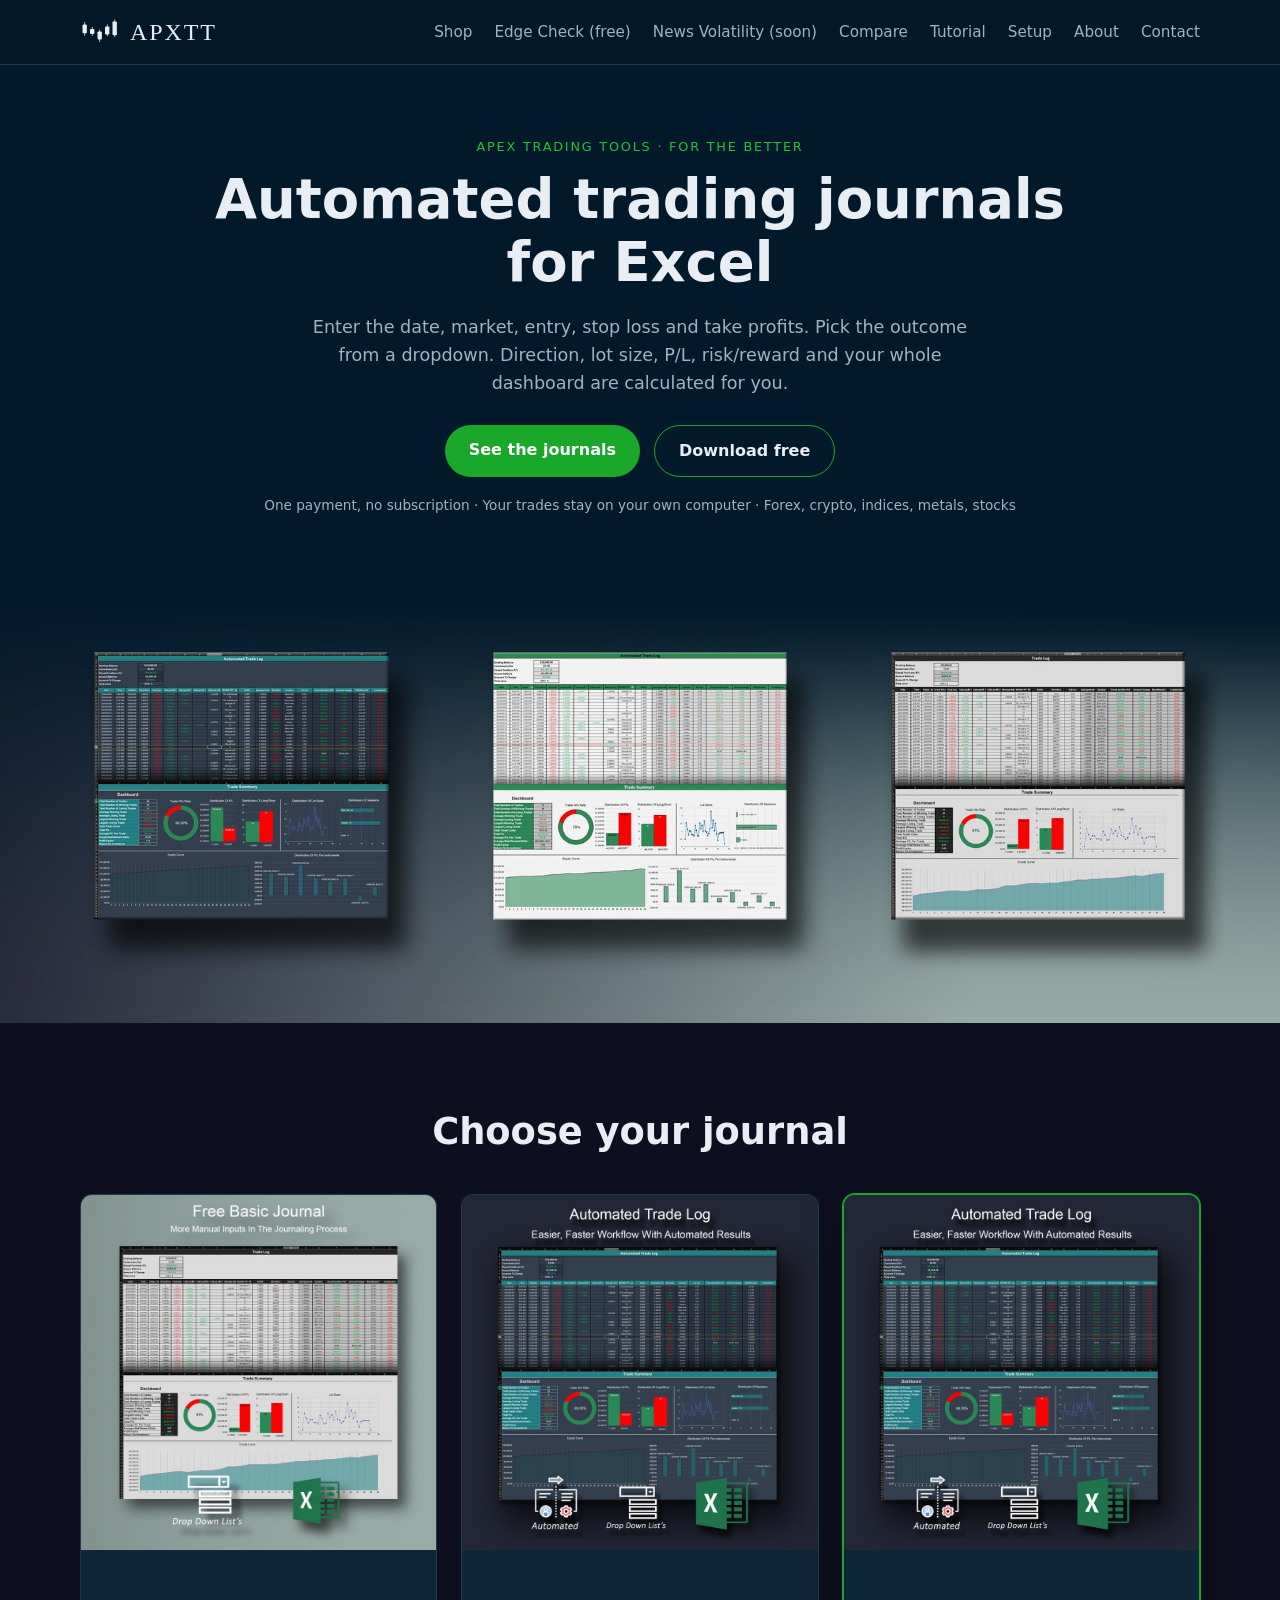
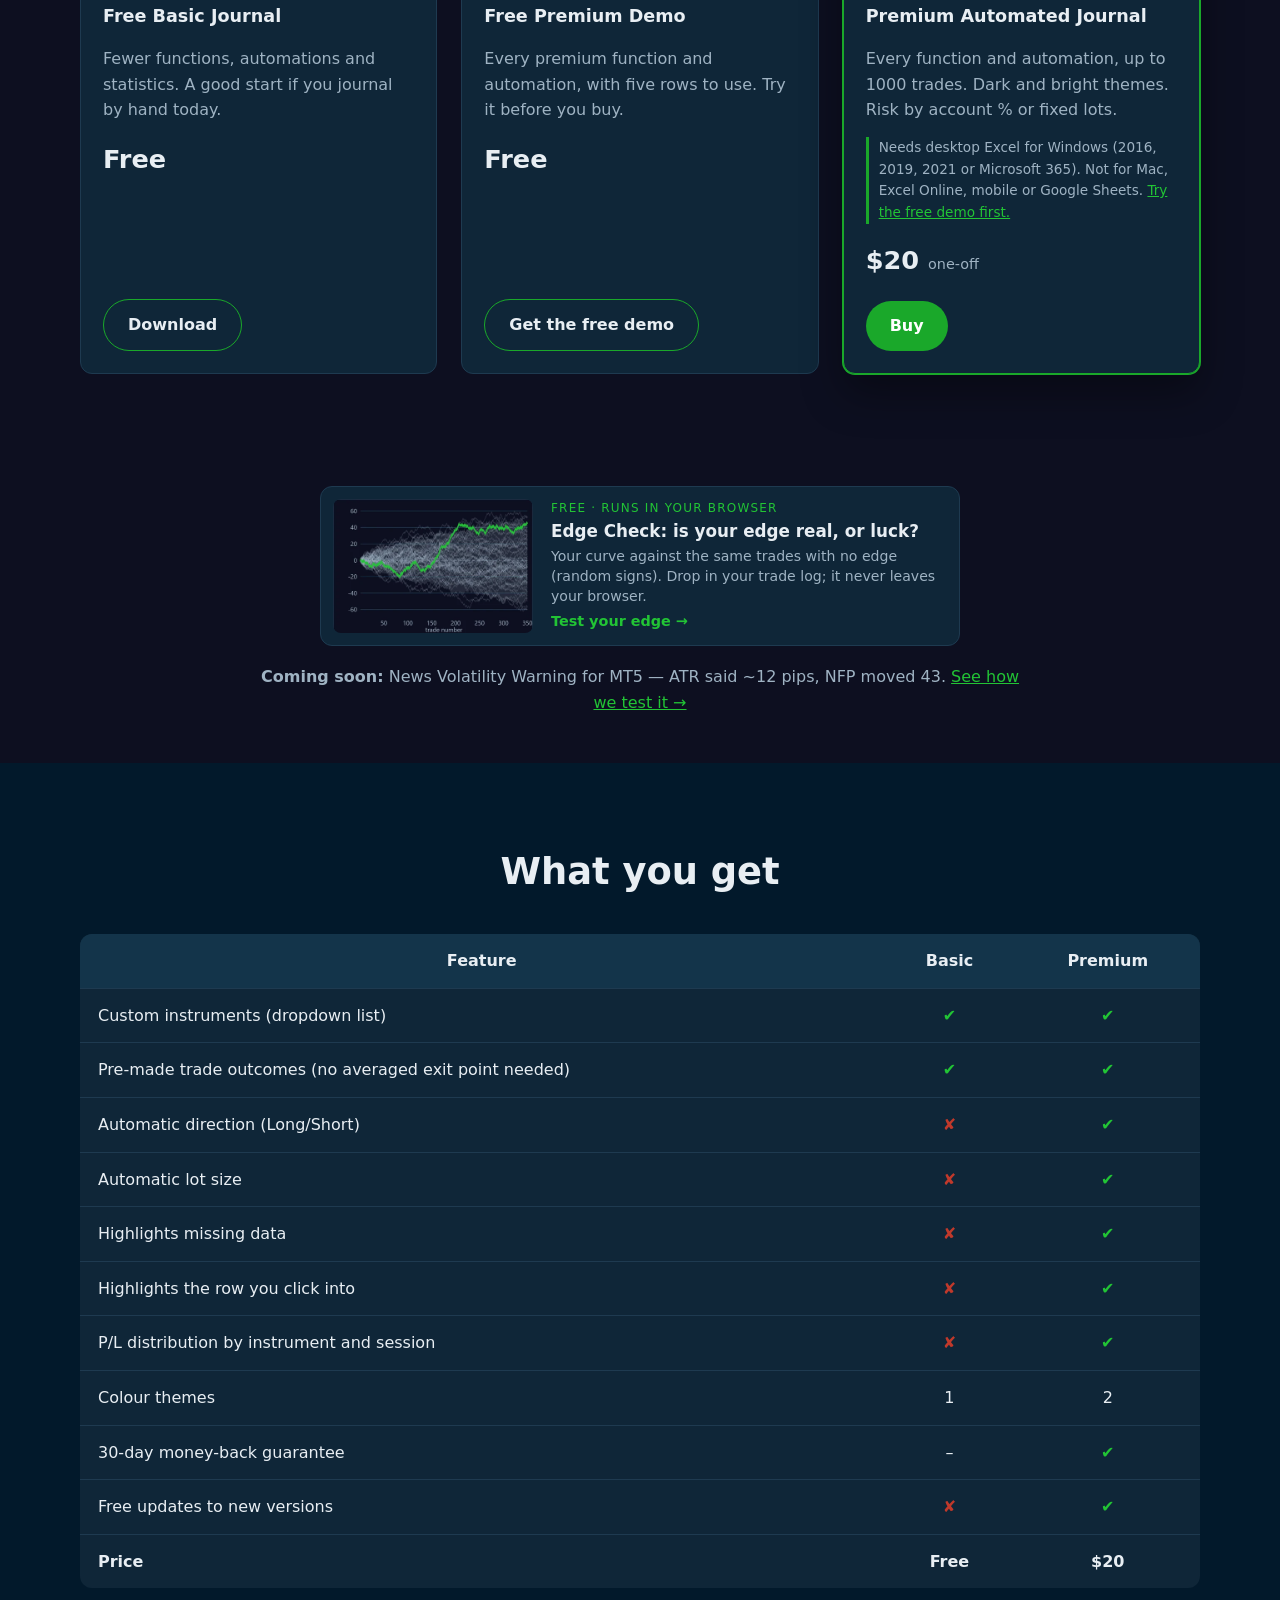
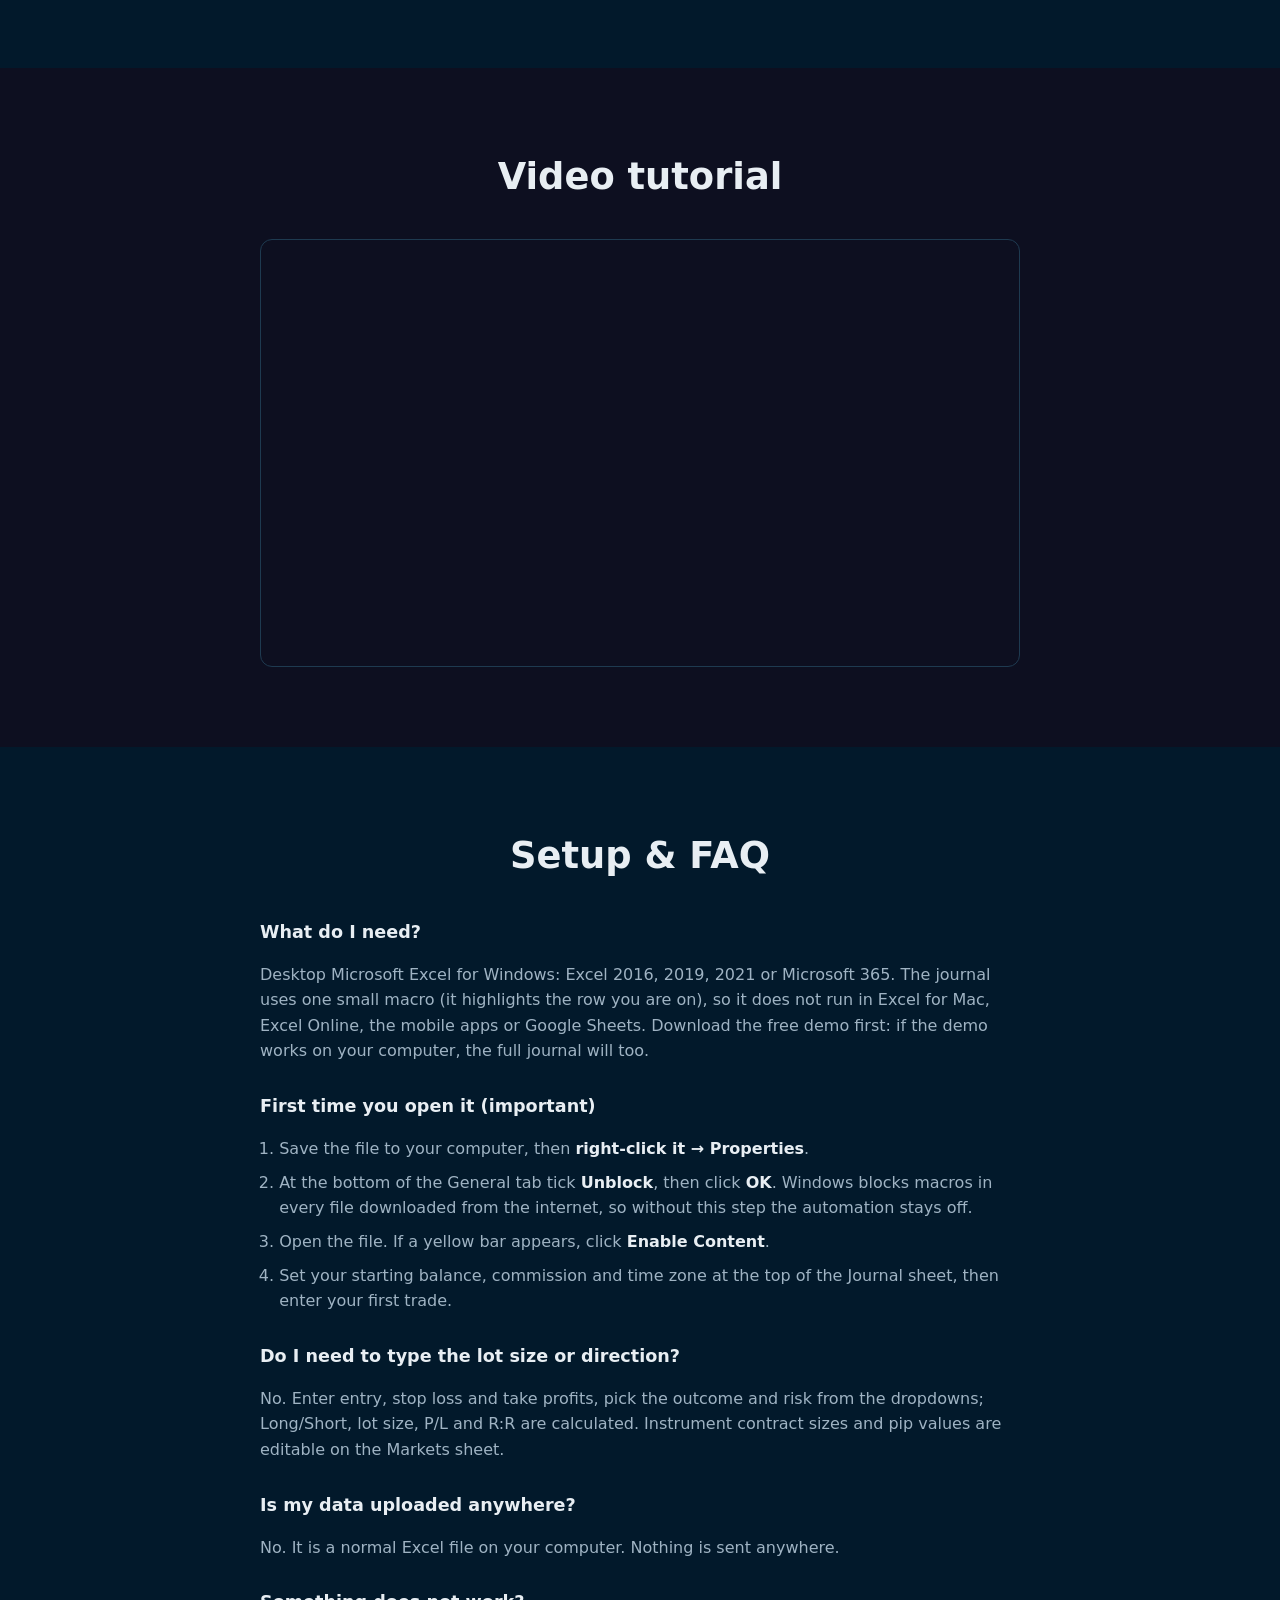
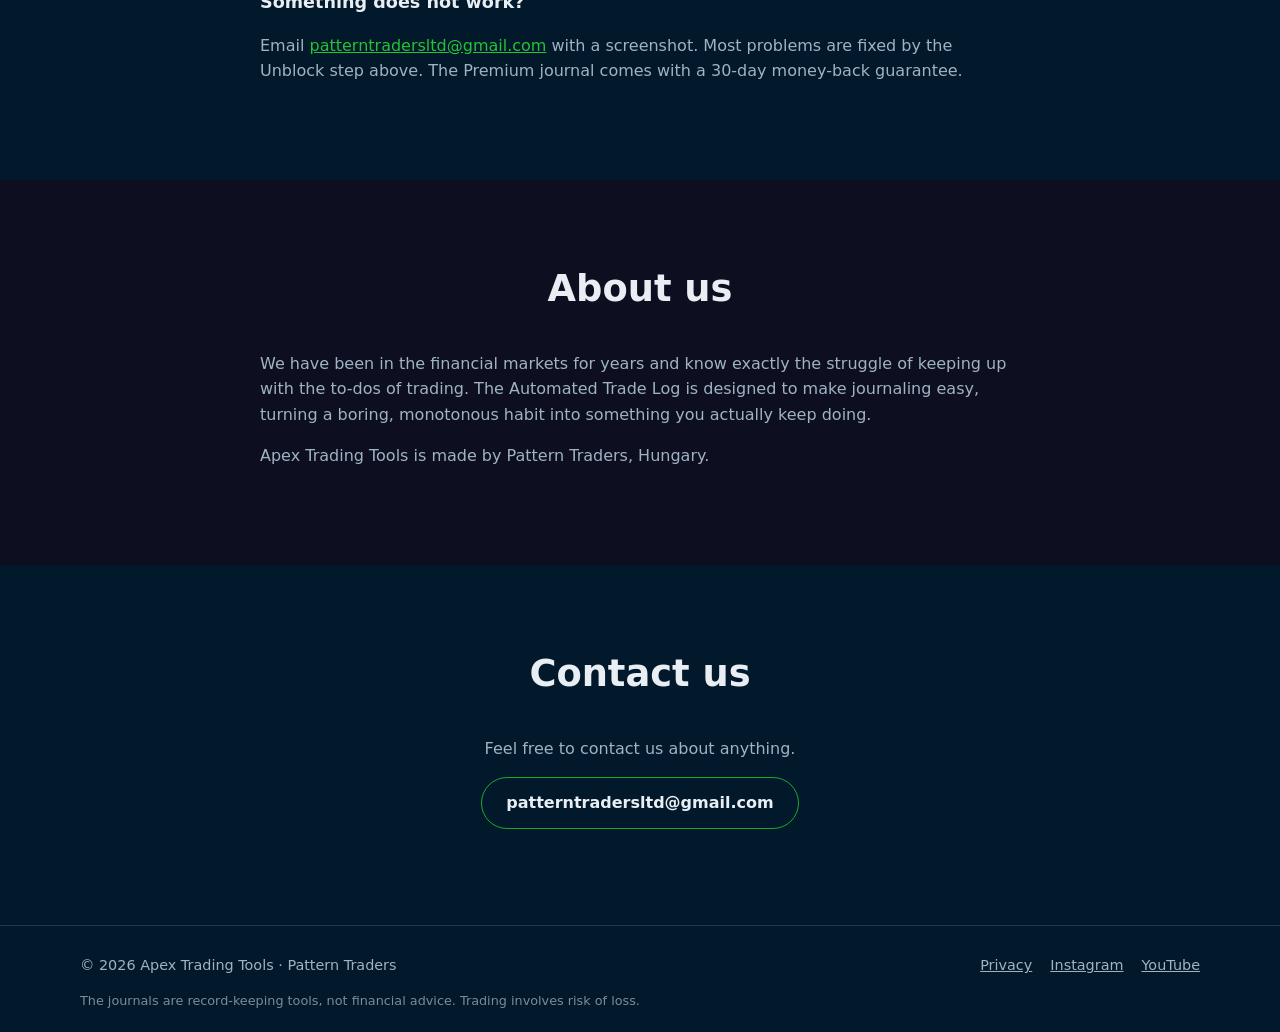
==== index.html @ a1680b72 "Site visuals (projection replay, chart screenshots, Edge Check card) + Edge Check: random direction," ====
<!doctype html>
<html lang="en">
<head>
<meta charset="utf-8">
<meta name="viewport" content="width=device-width, initial-scale=1">
<title>APXTT Trading Tools: Automated Trading Journals for Excel</title>
<meta name="description" content="Automated Excel trading journals for forex, crypto and stocks. Enter the trade, pick the outcome from a dropdown, and every statistic is calculated for you.">
<link rel="icon" href="data:image/svg+xml,%3Csvg xmlns='http://www.w3.org/2000/svg' viewBox='0 0 32 32'%3E%3Crect width='32' height='32' rx='6' fill='%2302192b'/%3E%3Cg fill='%231aa82a'%3E%3Crect x='5' y='10' width='4' height='9'/%3E%3Crect x='11' y='14' width='4' height='6'/%3E%3Crect x='17' y='9' width='4' height='9'/%3E%3Crect x='23' y='5' width='4' height='12'/%3E%3C/g%3E%3C/svg%3E">
<link rel="canonical" href="https://smatyi111.github.io/apextradingtools/">
<meta property="og:type" content="website">
<meta property="og:site_name" content="Apex Trading Tools">
<meta property="og:title" content="APXTT Automated Trading Journal for Excel">
<meta property="og:description" content="Enter the trade, pick the outcome - lot size, P/L, R:R and your dashboard are calculated for you. $20 one-off, no subscription. Free demo.">
<meta property="og:url" content="https://smatyi111.github.io/apextradingtools/">
<meta property="og:image" content="https://smatyi111.github.io/apextradingtools/assets/og-card.jpg">
<meta property="og:image:width" content="1200">
<meta property="og:image:height" content="630">
<meta name="twitter:card" content="summary_large_image">
<link rel="stylesheet" href="styles.css?v=20261018b">
</head>
<body>

<header class="nav">
  <div class="wrap nav-inner">
    <a class="brand" href="#top" aria-label="APXTT home">
      <svg class="brand-mark" viewBox="0 0 64 40" aria-hidden="true">
        <g fill="currentColor">
          <rect x="4" y="8" width="7" height="14" rx="1.5"/><rect x="7" y="4" width="1.2" height="22"/>
          <rect x="16" y="15" width="7" height="8" rx="1.5"/><rect x="19" y="12" width="1.2" height="14"/>
          <rect x="28" y="19" width="7" height="13" rx="1.5"/><rect x="31" y="16" width="1.2" height="20"/>
          <rect x="40" y="11" width="7" height="13" rx="1.5"/><rect x="43" y="8" width="1.2" height="19"/>
          <rect x="52" y="3" width="7" height="22" rx="1.5"/><rect x="55" y="0" width="1.2" height="28"/>
        </g>
      </svg>
      <span class="brand-text">APXTT</span>
    </a>
    <nav>
      <a href="#products">Shop</a>
      <a href="edge-check.html">Edge Check (free)</a>
      <a href="news-volatility.html">News Volatility (soon)</a>
      <a href="#compare">Compare</a>
      <a href="#tutorial">Tutorial</a>
      <a href="#setup">Setup</a>
      <a href="#about">About</a>
      <a href="#contact">Contact</a>
    </nav>
  </div>
</header>

<main id="top">

<section class="hero">
  <div class="wrap hero-inner">
    <p class="eyebrow">Apex Trading Tools &middot; For the better</p>
    <h1>Automated trading journals<br>for Excel</h1>
    <p class="lead">Enter the date, market, entry, stop loss and take profits. Pick the outcome from a dropdown.
      Direction, lot size, P/L, risk/reward and your whole dashboard are calculated for you.</p>
    <div class="cta-row">
      <a class="btn btn-green" href="#products">See the journals</a>
      <a class="btn btn-ghost" href="#free">Download free</a>
    </div>
    <p class="fine">One payment, no subscription &middot; Your trades stay on your own computer &middot; Forex, crypto, indices, metals, stocks</p>
  </div>
  <img class="hero-img" src="assets/hero-1800.jpg" alt="The automated trading journal in dark, bright and grey themes: trade log on top, dashboard with charts below" width="1800" height="656">
</section>

<section id="products" class="section">
  <div class="wrap">
    <h2>Choose your journal</h2>
    <div class="cards">

      <article class="card" id="free">
        <img src="assets/basic-900.jpg" alt="Free Basic Journal: trade log and summary dashboard" loading="lazy" width="900" height="819">
        <div class="card-body">
          <h3>Free Basic Journal</h3>
          <p>Fewer functions, automations and statistics. A good start if you journal by hand today.</p>
          <p class="price">Free</p>
          <a class="btn btn-ghost" href="downloads/APXTT-Basic-Journal.xlsx" download>Download</a>
        </div>
      </article>

      <article class="card">
        <img src="assets/premium-900.jpg" alt="Free premium demo: the full premium journal limited to five rows" loading="lazy" width="900" height="900">
        <div class="card-body">
          <h3>Free Premium Demo</h3>
          <p>Every premium function and automation, with five rows to use. Try it before you buy.</p>
          <p class="price">Free</p>
          <a class="btn btn-ghost" href="https://stvert.gumroad.com/l/apxtt-free-demo" rel="noopener">Get the free demo</a>
        </div>
      </article>

      <article class="card card-featured">
        <img src="assets/premium-900.jpg" alt="Premium Automated Journal with dashboard, equity curve and distribution charts" loading="lazy" width="900" height="900">
        <div class="card-body">
          <h3>Premium Automated Journal</h3>
          <p>Every function and automation, up to 1000 trades. Dark and bright themes. Risk by account % or fixed lots.</p>
          <p class="req">Needs desktop Excel for Windows (2016, 2019, 2021 or Microsoft 365). Not for Mac, Excel Online, mobile or Google Sheets. <a href="#setup">Try the free demo first.</a></p>
          <p class="price">$20 <span>one-off</span></p>
          <a class="btn btn-green" href="https://stvert.gumroad.com/l/apxtt-premium-journal" id="buy" rel="noopener">Buy</a>
        </div>
      </article>

    </div>
  </div>
</section>

<section class="section" style="padding:32px 0">
  <div class="wrap narrow" style="text-align:center">
    <a class="ec-teaser" href="edge-check.html">
      <img src="assets/edgecheck-band-480.webp" alt="Edge Check luck band (sample data): a real equity curve in green over grey curves of the same trades with random signs" loading="lazy" width="480" height="323">
      <span class="ec-teaser-body">
        <span class="ec-teaser-kicker">Free &middot; runs in your browser</span>
        <strong>Edge Check: is your edge real, or luck?</strong>
        <span class="ec-teaser-text">Your curve against the same trades with no edge (random signs). Drop in your trade log; it never leaves your browser.</span>
        <span class="ec-teaser-cta">Test your edge &rarr;</span>
      </span>
    </a>
    <p><strong>Coming soon:</strong> News Volatility Warning for MT5 &mdash; ATR said ~12 pips, NFP moved 43.
      <a href="news-volatility.html">See how we test it &rarr;</a></p>
  </div>
</section>

<section id="compare" class="section section-alt">
  <div class="wrap">
    <h2>What you get</h2>
    <div class="table-wrap">
      <table class="compare">
        <thead>
          <tr><th scope="col">Feature</th><th scope="col">Basic</th><th scope="col">Premium</th></tr>
        </thead>
        <tbody>
          <tr><th scope="row">Custom instruments (dropdown list)</th><td class="yes">✔</td><td class="yes">✔</td></tr>
          <tr><th scope="row">Pre-made trade outcomes (no averaged exit point needed)</th><td class="yes">✔</td><td class="yes">✔</td></tr>
          <tr><th scope="row">Automatic direction (Long/Short)</th><td class="no">✘</td><td class="yes">✔</td></tr>
          <tr><th scope="row">Automatic lot size</th><td class="no">✘</td><td class="yes">✔</td></tr>
          <tr><th scope="row">Highlights missing data</th><td class="no">✘</td><td class="yes">✔</td></tr>
          <tr><th scope="row">Highlights the row you click into</th><td class="no">✘</td><td class="yes">✔</td></tr>
          <tr><th scope="row">P/L distribution by instrument and session</th><td class="no">✘</td><td class="yes">✔</td></tr>
          <tr><th scope="row">Colour themes</th><td>1</td><td>2</td></tr>
          <tr><th scope="row">30-day money-back guarantee</th><td>&ndash;</td><td class="yes">✔</td></tr>
          <tr><th scope="row">Free updates to new versions</th><td class="no">✘</td><td class="yes">✔</td></tr>
          <tr class="price-row"><th scope="row">Price</th><td>Free</td><td>$20</td></tr>
        </tbody>
      </table>
    </div>
  </div>
</section>

<section id="tutorial" class="section">
  <div class="wrap narrow">
    <h2>Video tutorial</h2>
    <div class="video">
      <iframe src="https://www.youtube-nocookie.com/embed/4eOwYMfn9Sc" title="Automated trading journal - Tutorial" loading="lazy"
        allow="accelerometer; clipboard-write; encrypted-media; gyroscope; picture-in-picture" allowfullscreen></iframe>
    </div>
  </div>
</section>

<section id="setup" class="section section-alt">
  <div class="wrap narrow">
    <h2>Setup &amp; FAQ</h2>
    <h3>What do I need?</h3>
    <p>Desktop Microsoft Excel for Windows: Excel 2016, 2019, 2021 or Microsoft 365. The journal uses one small macro
      (it highlights the row you are on), so it does not run in Excel for Mac, Excel Online, the mobile apps or Google Sheets.
      Download the free demo first: if the demo works on your computer, the full journal will too.</p>
    <h3>First time you open it (important)</h3>
    <ol class="steps">
      <li>Save the file to your computer, then <strong>right-click it &rarr; Properties</strong>.</li>
      <li>At the bottom of the General tab tick <strong>Unblock</strong>, then click <strong>OK</strong>.
        Windows blocks macros in every file downloaded from the internet, so without this step the automation stays off.</li>
      <li>Open the file. If a yellow bar appears, click <strong>Enable Content</strong>.</li>
      <li>Set your starting balance, commission and time zone at the top of the Journal sheet, then enter your first trade.</li>
    </ol>
    <h3>Do I need to type the lot size or direction?</h3>
    <p>No. Enter entry, stop loss and take profits, pick the outcome and risk from the dropdowns; Long/Short, lot size, P/L and R:R are calculated.
      Instrument contract sizes and pip values are editable on the Markets sheet.</p>
    <h3>Is my data uploaded anywhere?</h3>
    <p>No. It is a normal Excel file on your computer. Nothing is sent anywhere.</p>
    <h3>Something does not work?</h3>
    <p>Email <a href="mailto:patterntradersltd@gmail.com">patterntradersltd@gmail.com</a> with a screenshot. Most problems are fixed by the Unblock step above.
      The Premium journal comes with a 30-day money-back guarantee.</p>
  </div>
</section>

<section id="about" class="section">
  <div class="wrap narrow">
    <h2>About us</h2>
    <p>We have been in the financial markets for years and know exactly the struggle of keeping up with the to-dos of trading.
      The Automated Trade Log is designed to make journaling easy, turning a boring, monotonous habit into something you actually keep doing.</p>
    <p>Apex Trading Tools is made by Pattern Traders, Hungary.</p>
  </div>
</section>

<section id="contact" class="section section-alt">
  <div class="wrap narrow">
    <h2>Contact us</h2>
    <p>Feel free to contact us about anything.</p>
    <p><a class="btn btn-ghost" href="mailto:patterntradersltd@gmail.com">patterntradersltd@gmail.com</a></p>
  </div>
</section>

</main>

<footer class="footer">
  <div class="wrap footer-inner">
    <span>&copy; <span id="year">2026</span> Apex Trading Tools &middot; Pattern Traders</span>
    <span class="social">
      <a href="privacy.html">Privacy</a>
      <a href="https://www.instagram.com/apextradingtools/" rel="noopener">Instagram</a>
      <a href="https://www.youtube.com/@apxtttools" rel="noopener">YouTube</a>
    </span>
  </div>
  <p class="wrap disclaimer">The journals are record-keeping tools, not financial advice. Trading involves risk of loss.</p>
</footer>

<script>document.getElementById('year').textContent = new Date().getFullYear();</script>
</body>
</html>
---- styles.css ----
/* Brand colours taken from the 2024 apextradingtools.com page */
:root {
  --navy: #02192b;
  --ink: #0d0f20;
  --panel: #0f2638;
  --line: #1e3a50;
  --green: #1aa82a;
  --green-hi: #22c435;
  --red: #c0392b;
  --text: #e8eef3;
  --muted: #9fb3c3;
  --radius: 12px;
}

* { box-sizing: border-box; }
html { scroll-behavior: smooth; }
body {
  margin: 0;
  font-family: "Inter", "Segoe UI", Roboto, system-ui, sans-serif;
  background: var(--ink);
  color: var(--text);
  line-height: 1.6;
}
img { max-width: 100%; height: auto; display: block; }
a { color: var(--green-hi); }

.wrap { width: min(1120px, 92vw); margin: 0 auto; }
.narrow { width: min(760px, 92vw); }

/* nav */
.nav {
  position: sticky; top: 0; z-index: 10;
  background: rgba(2, 25, 43, 0.92);
  backdrop-filter: blur(8px);
  border-bottom: 1px solid var(--line);
}
.nav-inner { display: flex; align-items: center; justify-content: space-between; height: 64px; }
.brand { display: flex; align-items: center; gap: 10px; color: var(--text); text-decoration: none; }
.brand-mark { width: 40px; height: 26px; color: var(--text); }
.brand-text { font-family: Georgia, "Times New Roman", serif; font-size: 1.5rem; letter-spacing: 0.08em; }
.nav nav { display: flex; gap: 22px; }
.nav nav a { color: var(--muted); text-decoration: none; font-size: 0.95rem; }
.nav nav a:hover { color: var(--text); }

/* hero */
.hero {
  background: var(--navy);
  padding: 72px 0 0;
  text-align: center;
  overflow: hidden;
}
.eyebrow { color: var(--green-hi); letter-spacing: 0.14em; text-transform: uppercase; font-size: 0.8rem; margin: 0 0 12px; }
h1 { font-size: clamp(2rem, 5vw, 3.4rem); line-height: 1.15; margin: 0 0 18px; }
.lead { color: var(--muted); font-size: 1.1rem; max-width: 680px; margin: 0 auto 28px; }
.cta-row { display: flex; gap: 14px; justify-content: center; flex-wrap: wrap; }
.fine { color: var(--muted); font-size: 0.85rem; margin-top: 18px; }
.hero-img { margin: 40px auto 0; width: min(1400px, 100%); }

/* buttons */
.btn {
  display: inline-block; padding: 12px 24px; border-radius: 999px;
  font-weight: 600; text-decoration: none; transition: transform .15s, background .15s;
}
.btn:hover { transform: translateY(-1px); }
.btn-green { background: var(--green); color: #fff; }
.btn-green:hover { background: var(--green-hi); }
.btn-ghost { border: 1px solid var(--green); color: var(--text); }
.btn-ghost:hover { background: rgba(26, 168, 42, 0.12); }

/* sections */
.section { padding: 80px 0; }
.section-alt { background: var(--navy); }
h2 { font-size: clamp(1.6rem, 3.5vw, 2.3rem); margin: 0 0 32px; text-align: center; }
.section p { color: var(--muted); }

/* product cards */
.cards { display: grid; grid-template-columns: repeat(auto-fit, minmax(280px, 1fr)); gap: 24px; }
.card {
  background: var(--panel); border: 1px solid var(--line); border-radius: var(--radius);
  overflow: hidden; display: flex; flex-direction: column;
}
.card img { aspect-ratio: 1 / 1; object-fit: cover; }
.card-body { padding: 22px; display: flex; flex-direction: column; gap: 6px; flex: 1; }
.card-body h3 { margin: 0; font-size: 1.25rem; }
.card-body p { margin: 0; }
.card-body .btn { margin-top: auto; align-self: flex-start; }
.price { font-size: 1.6rem; font-weight: 700; color: var(--text) !important; margin: 10px 0 14px !important; }
.price span { font-size: 0.9rem; font-weight: 400; color: var(--muted); }
.card-featured { border-color: var(--green); box-shadow: 0 0 0 1px var(--green), 0 20px 40px rgba(0, 0, 0, 0.35); }

/* comparison table */
.table-wrap { overflow-x: auto; }
.compare { width: 100%; border-collapse: collapse; background: var(--panel); border-radius: var(--radius); overflow: hidden; }
.compare th, .compare td { padding: 14px 18px; border-bottom: 1px solid var(--line); text-align: center; }
.compare th[scope="row"] { text-align: left; font-weight: 400; color: var(--text); }
.compare thead th { background: #13344a; font-size: 1rem; }
.compare .yes { color: var(--green-hi); font-weight: 700; }
.compare .no { color: var(--red); }
.compare .price-row th, .compare .price-row td { font-weight: 700; border-bottom: 0; }

/* requirements + setup */
.req { font-size: 0.85rem; border-left: 3px solid var(--green); padding-left: 10px; margin-top: 8px !important; }
.req a { color: var(--green-hi); }
#setup h3 { margin: 28px 0 8px; font-size: 1.1rem; }
.steps { color: var(--muted); padding-left: 1.2rem; }
.steps li { margin-bottom: 8px; }
.steps strong { color: var(--text); }

/* video */
.video { position: relative; aspect-ratio: 16 / 9; border-radius: var(--radius); overflow: hidden; border: 1px solid var(--line); }
.video iframe { position: absolute; inset: 0; width: 100%; height: 100%; border: 0; }

/* footer */
.footer { background: var(--navy); border-top: 1px solid var(--line); padding: 28px 0 20px; color: var(--muted); font-size: 0.9rem; }
.footer-inner { display: flex; justify-content: space-between; flex-wrap: wrap; gap: 12px; }
.social { display: flex; gap: 18px; }
.social a { color: var(--muted); }
.disclaimer { font-size: 0.8rem; opacity: 0.75; margin-top: 14px; }

/* short sections read better centred; long text stays left-aligned */
#contact .wrap { text-align: center; }

@media (max-width: 640px) {
  .footer-inner { flex-direction: column; align-items: center; text-align: center; }
  .disclaimer { text-align: center; }
  .nav-inner { flex-direction: column; height: auto; padding: 10px 0 8px; gap: 6px; }
  .nav nav { gap: 16px; flex-wrap: wrap; justify-content: center; }
  .nav nav a { white-space: nowrap; font-size: 0.9rem; }
  .nav nav a:nth-child(n+4) { display: none; }
  .section { padding: 56px 0; }
}

/* ---------------------------------------------------------------- NFP replay (news-volatility.html) */
.rp { margin: 40px auto 0; width: min(920px, 94vw); text-align: left; }
.rp-head { display: flex; justify-content: space-between; align-items: center; gap: 8px 10px; flex-wrap: wrap; margin-bottom: 8px; font-size: 0.82rem; }
.rp-tag { color: var(--text); border: 1px solid var(--line); background: var(--ink); border-radius: 999px; padding: 3px 12px; }
.rp-sym { color: var(--muted); letter-spacing: 0.06em; }
.rp-stage { position: relative; aspect-ratio: 16 / 9; background: var(--navy); border: 1px solid var(--line); border-radius: var(--radius); overflow: hidden; }
.rp-stage canvas { position: absolute; inset: 0; width: 100%; height: 100%; display: none; }
.rp-fallback { width: 100%; height: 100%; object-fit: contain; }
.rp-ready .rp-stage canvas { display: block; }
.rp-ready .rp-fallback { visibility: hidden; }
.rp-clock, .rp-badge, .rp-card { display: none; }
.rp-ready .rp-clock, .rp-ready .rp-badge, .rp-ready .rp-card { display: block; }
.rp-clock { position: absolute; top: 12px; left: 12px; font-size: 0.85rem; color: var(--muted); background: rgba(13, 15, 32, 0.8);
  border: 1px solid var(--line); border-radius: 8px; padding: 4px 10px; font-variant-numeric: tabular-nums; white-space: nowrap; }
.rp-clock b { color: var(--text); font-size: 1.15rem; margin: 0 4px; }
.rp-badge { position: absolute; top: 12px; right: 12px; font-weight: 700; font-size: 0.95rem; padding: 6px 14px; border-radius: 999px;
  border: 1.5px solid #f5a623; color: #f5a623; background: rgba(13, 15, 32, 0.85); font-variant-numeric: tabular-nums; white-space: nowrap; }
.rp-badge.now { background: #f5a623; color: var(--ink); animation: rp-pulse 0.9s ease-in-out infinite; }
.rp-badge.post { opacity: 0.85; }
@keyframes rp-pulse { 0%, 100% { box-shadow: 0 0 0 0 rgba(245, 166, 35, 0.7); transform: scale(1); }
  50% { box-shadow: 0 0 0 10px rgba(245, 166, 35, 0); transform: scale(1.06); } }
.rp-card { position: absolute; left: 50%; top: 10px; transform: translate(-50%, -10px); opacity: 0; transition: opacity .6s, transform .6s;
  background: rgba(2, 25, 43, 0.97); border: 1px solid var(--green); border-radius: 12px; padding: 10px 18px; text-align: center;
  box-shadow: 0 12px 30px rgba(0, 0, 0, 0.45); pointer-events: none; width: max-content; max-width: 92%; }
.rp-card.show { opacity: 1; transform: translate(-50%, 0); }
.rp-clock, .rp-badge { transition: opacity .4s; }
@media (max-width: 640px) { .rp-done .rp-clock, .rp-done .rp-badge { opacity: 0; } }
.rp-card strong { display: block; font-size: 1.05rem; color: var(--text); }
.rp-card span { display: block; font-size: 0.85rem; color: var(--green-hi); }
.rp-controls { display: none; align-items: center; gap: 8px; margin-top: 10px; }
.rp-ready .rp-controls { display: flex; }
.rp-controls button { font: inherit; font-size: 0.85rem; font-weight: 600; color: var(--text); background: var(--panel);
  border: 1px solid var(--line); border-radius: 999px; padding: 6px 14px; cursor: pointer; min-width: 64px; }
.rp-controls button:hover { border-color: var(--green); }
.rp-controls button:focus-visible { outline: 2px solid var(--green-hi); outline-offset: 2px; }
.rp-progress { flex: 1; height: 3px; background: var(--line); border-radius: 2px; overflow: hidden; }
.rp-progress i { display: block; height: 100%; background: var(--green); transform-origin: left; transform: scaleX(0); }
.rp-panel { display: none; margin-top: 10px; background: var(--navy); border: 1px solid var(--green); padding: 10px 12px 8px;
  font-family: "Segoe UI", system-ui, sans-serif; font-size: 0.8rem; line-height: 1.35; }
.rp-ready .rp-panel { display: block; }
.rp-panel p { margin: 0; white-space: pre-wrap; color: var(--text); }
.rp-panel .pl-1 { color: var(--green-hi); font-weight: 600; }
.rp-panel .pl-3, .rp-panel .pl-5, .rp-panel .pl-s { color: var(--muted); }
.rp-panel .pl-s { font-size: 0.72rem; }
.rp-panel .pl-4 { font-weight: 600; margin: 2px 0; }
.rp-panel .pl-4.red { color: #ff5a4f; }
.rp-panel .pl-4.amber { color: #f5a623; }
.rp-panel .pl-5 { margin-bottom: 6px; }
.pl-hist { display: flex; align-items: flex-end; gap: 2px; height: 40px; margin-top: 8px; }
.pl-hist i { flex: 1; background: var(--green); height: 10%; transition: height .4s; }
.pl-hist i.ev { background: #f5a623; }
.rp figcaption { color: var(--muted); font-size: 0.8rem; margin-top: 10px; }
.reel { display: flex; flex-direction: column; align-items: center; padding: 36px 0 48px; }
.reel-video { width: min(300px, 70vw); height: auto; aspect-ratio: 9 / 16; border-radius: var(--radius); border: 1px solid var(--line); background: var(--ink); }
.reel .fine { max-width: 420px; }
@media (max-width: 640px) {
  .rp-stage { aspect-ratio: 1 / 1; }
  .rp-clock { top: 8px; left: 8px; font-size: 0.72rem; padding: 3px 7px; }
  .rp-clock b { font-size: 0.98rem; margin: 0 2px; }
  .rp-clock-day { display: none; }
  .rp-badge { top: 8px; right: 8px; font-size: 0.8rem; padding: 4px 10px; }
  .rp-card { top: 6px; left: 6px; right: 6px; width: auto; max-width: none; transform: translateY(-10px); padding: 8px 10px; }
  .rp-card.show { transform: none; }
  .rp-card strong { font-size: 0.9rem; }
  .rp-panel { font-size: 0.7rem; padding: 8px 9px 6px; }
  .rp-panel .pl-s { font-size: 0.64rem; }
}
@media (prefers-reduced-motion: reduce) {
  .rp-badge.now { animation: none; }
  .rp-card, .pl-hist i { transition: none; }
}

/* technical details (news-volatility.html) */
.tech { margin: 18px 0 8px; border: 1px solid var(--line); border-radius: var(--radius); padding: 10px 16px; background: var(--panel); }
.tech summary { cursor: pointer; font-weight: 600; color: var(--green-hi); }
.tech[open] summary { margin-bottom: 8px; }
.tech li { font-size: 0.92rem; }

/* ---------------------------------------------------------------- live scoreboard (news-volatility.html) */
.live-status { color: var(--text) !important; background: var(--panel); border: 1px solid var(--line); border-left: 3px solid var(--green);
  border-radius: 8px; padding: 12px 16px; }
.live-table th, .live-table td { padding: 10px 12px; font-variant-numeric: tabular-nums; }
.live-sub { color: var(--muted); font-size: 0.8rem; font-weight: 400; }
.live-ev { color: #f5a623; font-size: 0.75rem; text-transform: uppercase; letter-spacing: 0.04em; }
.live-select { font: inherit; color: var(--text); background: var(--panel); border: 1px solid var(--line); border-radius: 8px; padding: 6px 10px; margin-left: 8px; }
@media (max-width: 560px) { .live-table th, .live-table td { padding: 8px 6px; font-size: 0.85rem; } }

/* ---------------------------------------------------------------- Edge Check (edge-check.html) */
.ec-hero { padding-bottom: 56px; }
.ec-privacy { max-width: 680px; margin: 0 auto; text-align: left; background: var(--panel); border: 1px solid var(--green);
  border-left: 4px solid var(--green); border-radius: 10px; padding: 14px 18px; color: var(--muted); }
.ec-privacy strong { color: var(--text); }
.ec-drop { display: flex; flex-direction: column; align-items: center; gap: 6px; text-align: center; cursor: pointer;
  border: 2px dashed var(--line); border-radius: var(--radius); background: var(--panel); padding: 34px 16px; transition: border-color .15s, background .15s; }
.ec-drop:hover, .ec-drop.ec-over { border-color: var(--green); background: #12304a; }
.ec-drop input { position: absolute; width: 1px; height: 1px; opacity: 0; }
.ec-drop:focus-within { outline: 2px solid var(--green-hi); outline-offset: 2px; }
.ec-drop-main { font-weight: 600; color: var(--text); }
.ec-drop-sub { font-size: 0.82rem; color: var(--muted); }
.ec-paste-box textarea { width: 100%; font: 0.85rem/1.4 Consolas, "Courier New", monospace; color: var(--text); background: var(--ink);
  border: 1px solid var(--line); border-radius: 8px; padding: 10px; }
.ec-or { margin: 22px 0 8px; }
.ec-examples { display: flex; flex-wrap: wrap; gap: 8px; }
.ec-ex { font: inherit; font-size: 0.88rem; font-weight: 600; color: var(--text); background: var(--panel); border: 1px solid var(--line);
  border-radius: 999px; padding: 7px 14px; cursor: pointer; }
.ec-ex:hover { border-color: var(--green); }
.ec-ex[aria-pressed="true"] { background: var(--green); border-color: var(--green); color: #fff; }
.ec-ex:focus-visible, .ec-inline button:focus-visible { outline: 2px solid var(--green-hi); outline-offset: 2px; }
.ec-load-msg { color: var(--text) !important; overflow-wrap: anywhere; }
.ec-warn { color: #f5a623; font-size: 0.85rem; }
.ec-bad { color: #ff5a4f; }
.ec-settings { margin-top: 22px; }
.ec-grid { display: grid; grid-template-columns: repeat(auto-fit, minmax(220px, 1fr)); gap: 12px 18px; margin: 6px 0 4px; }
.ec-grid label { display: flex; flex-direction: column; gap: 4px; font-size: 0.86rem; color: var(--muted); }
.ec-grid input, .ec-grid select, .ec-inline input { font: inherit; font-size: 0.92rem; color: var(--text); background: var(--ink);
  border: 1px solid var(--line); border-radius: 8px; padding: 7px 9px; min-width: 0; }
.ec-grid label.ec-check { flex-direction: row; align-items: flex-start; gap: 8px; color: var(--text); }
.ec-grid label.ec-check input { margin-top: 4px; }
.ec-verdict { background: var(--panel); border: 1px solid var(--line); border-left: 6px solid var(--muted); border-radius: var(--radius); padding: 18px 20px; margin-bottom: 22px; }
.ec-verdict p { margin: 0 0 8px; color: var(--muted); }
.ec-verdict .ec-v-label { text-transform: uppercase; letter-spacing: 0.14em; font-size: 0.75rem; margin: 0; }
.ec-verdict .ec-v-word { font-size: clamp(1.35rem, 4.5vw, 2rem); font-weight: 800; line-height: 1.2; color: var(--text); margin: 4px 0 10px; overflow-wrap: anywhere; }
.ec-verdict .ec-v-reason { font-size: 0.88rem; margin: 0; }
.ec-v-no { border-left-color: #ff5a4f; } .ec-v-no .ec-v-word { color: #ff7b72; }
.ec-v-weak { border-left-color: #f5a623; } .ec-v-weak .ec-v-word { color: #f5a623; }
.ec-v-check { border-left-color: #f5d123; } .ec-v-check .ec-v-word { color: #f5d123; }
.ec-v-ok { border-left-color: var(--green-hi); } .ec-v-ok .ec-v-word { color: var(--green-hi); }
.ec-stats th[scope="row"] { font-size: 0.9rem; }
.ec-stats td { text-align: right; font-variant-numeric: tabular-nums; }
.ec-stats th, .ec-stats td { padding: 9px 14px; }
.ec-checks { list-style: none; padding: 0; margin: 0; display: grid; gap: 8px; }
.ec-checks li { display: flex; gap: 12px; align-items: flex-start; background: var(--panel); border: 1px solid var(--line); border-radius: 10px; padding: 10px 14px; overflow-wrap: anywhere; }
.ec-tag { flex: 0 0 auto; min-width: 46px; text-align: center; font-size: 0.72rem; font-weight: 800; letter-spacing: 0.06em; border-radius: 6px; padding: 3px 6px; margin-top: 2px; }
.ec-pass .ec-tag { background: rgba(34, 196, 53, 0.16); color: var(--green-hi); }
.ec-fail .ec-tag { background: rgba(255, 90, 79, 0.16); color: #ff7b72; }
.ec-na .ec-tag { background: rgba(159, 179, 195, 0.14); color: var(--muted); }
.ec-canvas { width: 100%; background: var(--ink); border: 1px solid var(--line); border-radius: 10px; overflow: hidden; }
.ec-canvas canvas { display: block; }
.section h3 { margin: 30px 0 10px; font-size: 1.1rem; }
.ec-h2-sub { margin-top: 56px; }
.ec-big { font-size: clamp(1.4rem, 4.5vw, 1.9rem); font-weight: 800; color: var(--text) !important; margin: 4px 0 8px; line-height: 1.25; }
.ec-big-sub { font-size: 0.9rem; font-weight: 400; color: var(--muted); }
.ec-lock { background: var(--panel); border: 1px solid var(--green); border-radius: var(--radius); padding: 20px; }
.ec-lock-value { color: var(--text) !important; font-size: 1.1rem; font-weight: 700; margin-top: 0; }
.ec-inline { display: flex; flex-wrap: wrap; gap: 8px; align-items: center; }
.ec-inline label { color: var(--muted); font-size: 0.9rem; }
.ec-inline input { flex: 1 1 200px; font-family: Consolas, "Courier New", monospace; }
.ec-inline .btn { padding: 8px 18px; font: inherit; font-weight: 600; cursor: pointer; background: transparent; }
code { font-family: Consolas, "Courier New", monospace; font-size: 0.88em; color: var(--text); }
@media (max-width: 560px) {
  .ec-stats th, .ec-stats td { padding: 8px 8px; font-size: 0.85rem; }
  .ec-verdict { padding: 14px 14px; }
  .ec-lock { padding: 14px; }
}
.ec-privacy-small { display: block; margin-top: 8px; font-size: 0.82rem; }

/* ---------------------------------------------------------------- chart screenshots (news-volatility.html) */
.shots-intro { max-width: 760px; margin: -12px auto 28px; text-align: center; }
.shots { display: grid; grid-template-columns: repeat(auto-fit, minmax(300px, 1fr)); gap: 22px; }
.shot { margin: 0; background: var(--panel); border: 1px solid var(--line); border-radius: var(--radius); overflow: hidden;
  display: flex; flex-direction: column; }
.shot a { display: block; background: var(--navy); }
.shot img { width: 100%; aspect-ratio: 1113 / 916; object-fit: cover; }
.shot figcaption { padding: 14px 16px 16px; font-size: 0.88rem; color: var(--muted); line-height: 1.5; }
.shot figcaption strong { color: var(--text); }
.shots-note { text-align: center; }
.rp-panel .pl-u { color: var(--text); font-size: 0.74rem; }

/* ---------------------------------------------------------------- Edge Check teaser card (index.html) */
.ec-teaser { display: flex; align-items: center; gap: 18px; text-align: left; text-decoration: none; color: var(--text);
  background: var(--panel); border: 1px solid var(--line); border-radius: var(--radius); padding: 12px; margin: 0 auto 18px;
  max-width: 640px; transition: border-color .15s, transform .15s; }
.ec-teaser:hover { border-color: var(--green); transform: translateY(-1px); }
.ec-teaser:focus-visible { outline: 2px solid var(--green-hi); outline-offset: 2px; }
.ec-teaser img { width: 200px; flex: 0 0 200px; border-radius: 8px; aspect-ratio: 480 / 323; }
.ec-teaser-body { display: flex; flex-direction: column; gap: 3px; min-width: 0; }
.ec-teaser-kicker { color: var(--green-hi); font-size: 0.75rem; letter-spacing: 0.1em; text-transform: uppercase; }
.ec-teaser strong { font-size: 1.05rem; line-height: 1.3; }
.ec-teaser-text { color: var(--muted); font-size: 0.88rem; line-height: 1.45; }
.ec-teaser-cta { color: var(--green-hi); font-weight: 600; font-size: 0.9rem; }
@media (max-width: 520px) {
  .ec-teaser { gap: 12px; padding: 10px; align-items: flex-start; }
  .ec-teaser img { width: 108px; flex-basis: 108px; }
  .ec-teaser-text { display: none; }
  .ec-teaser strong { font-size: 0.95rem; }
}
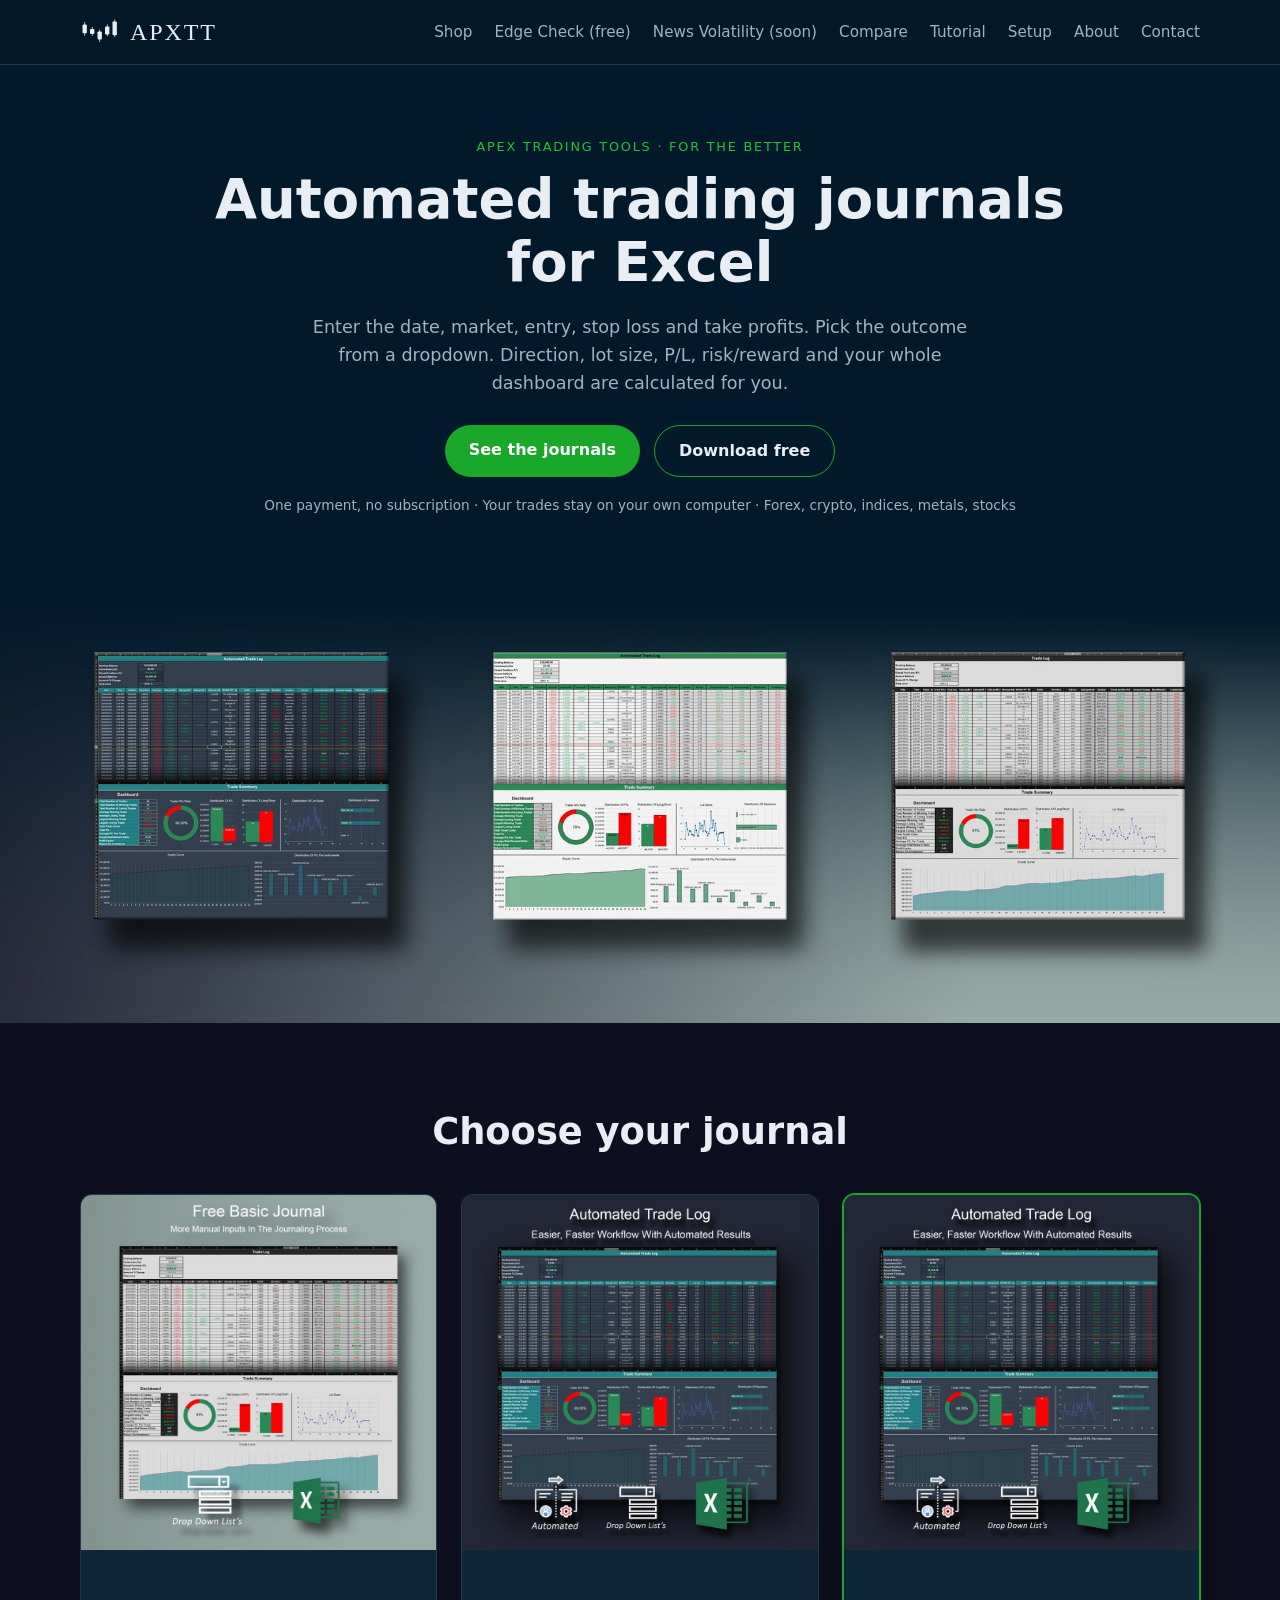
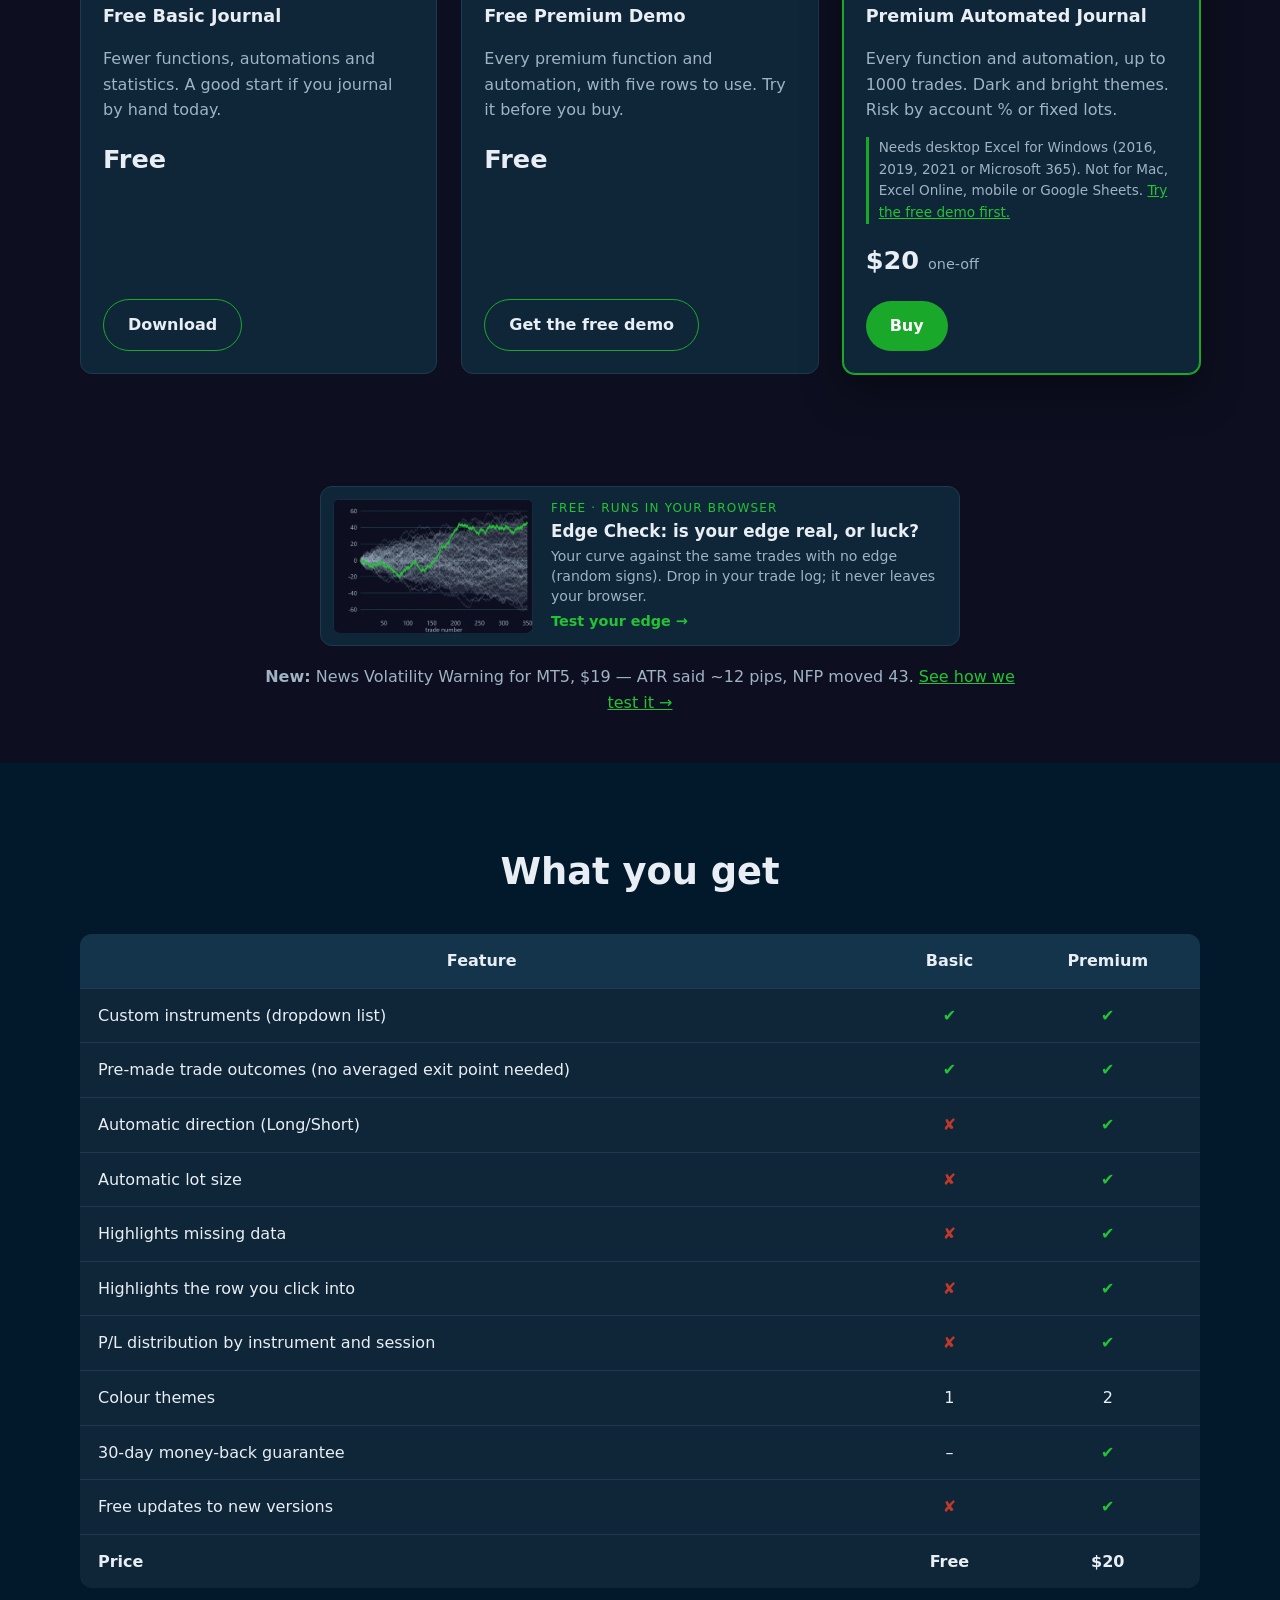
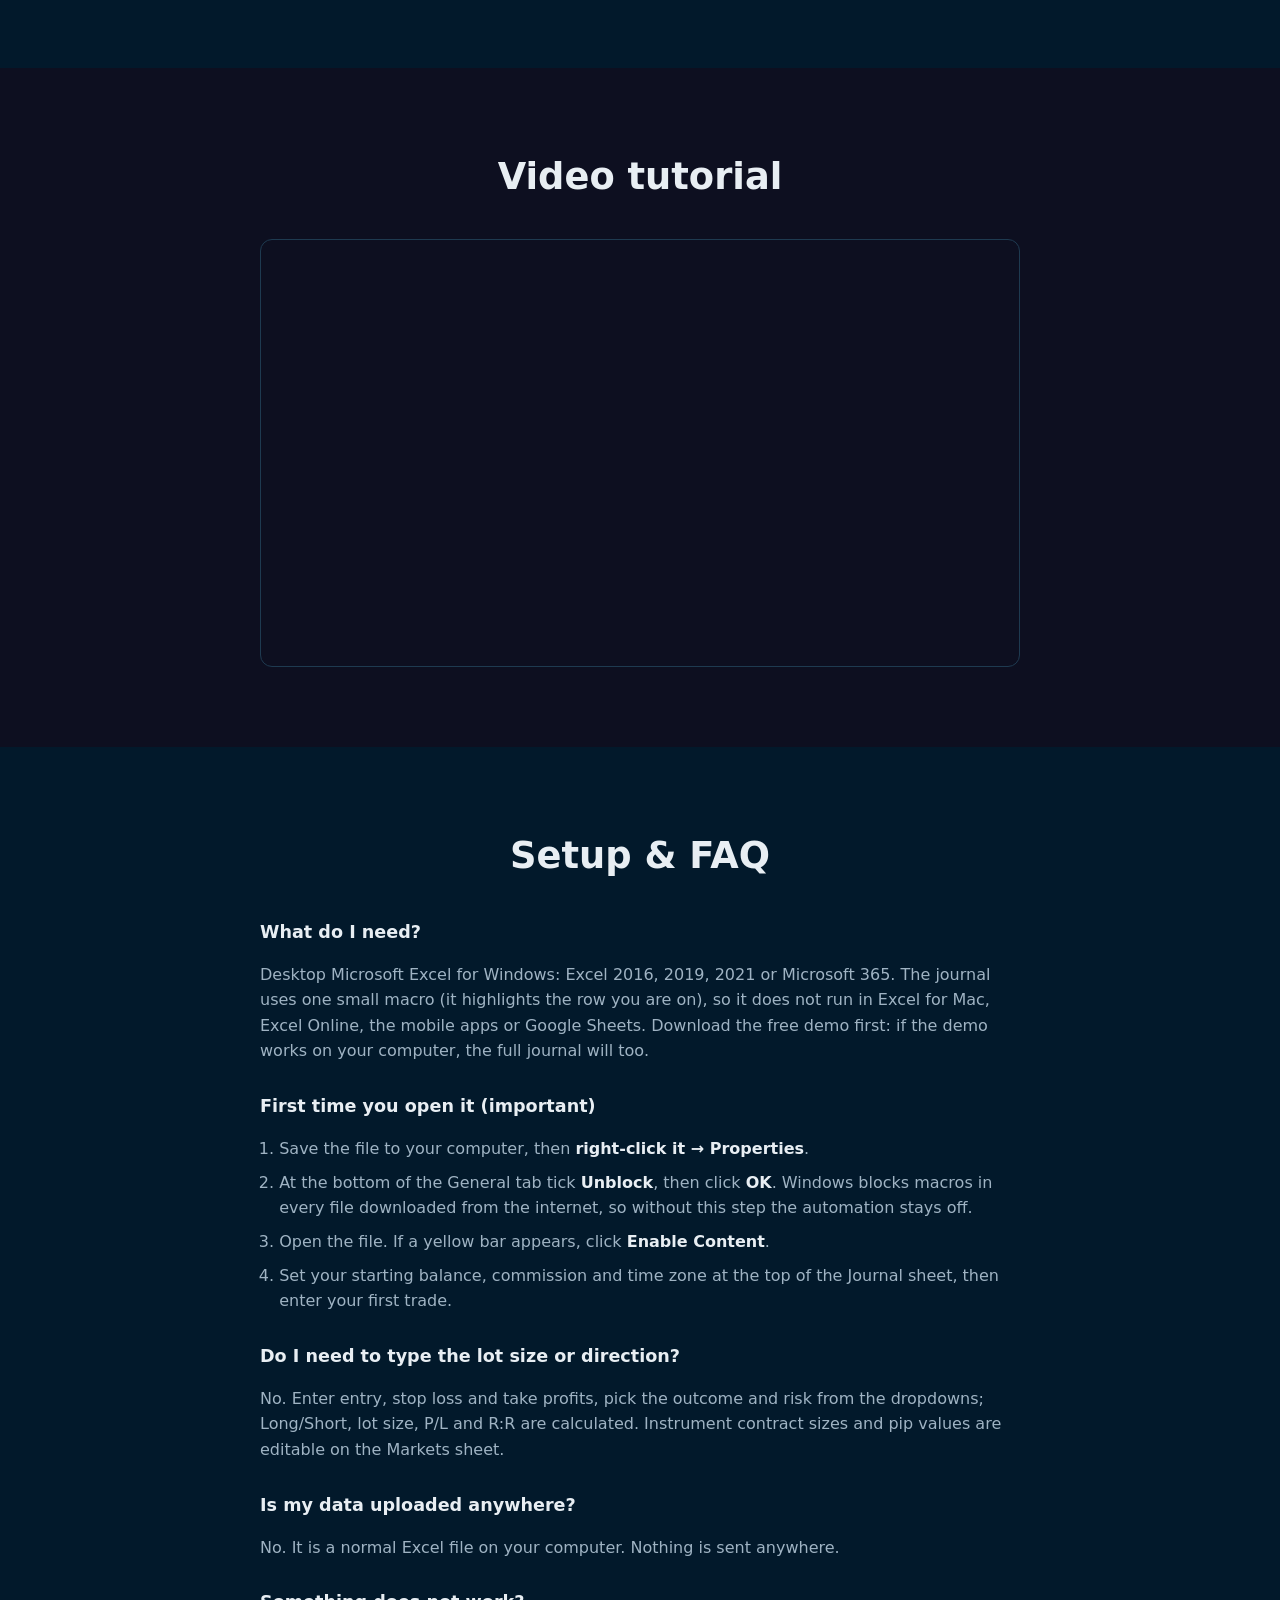
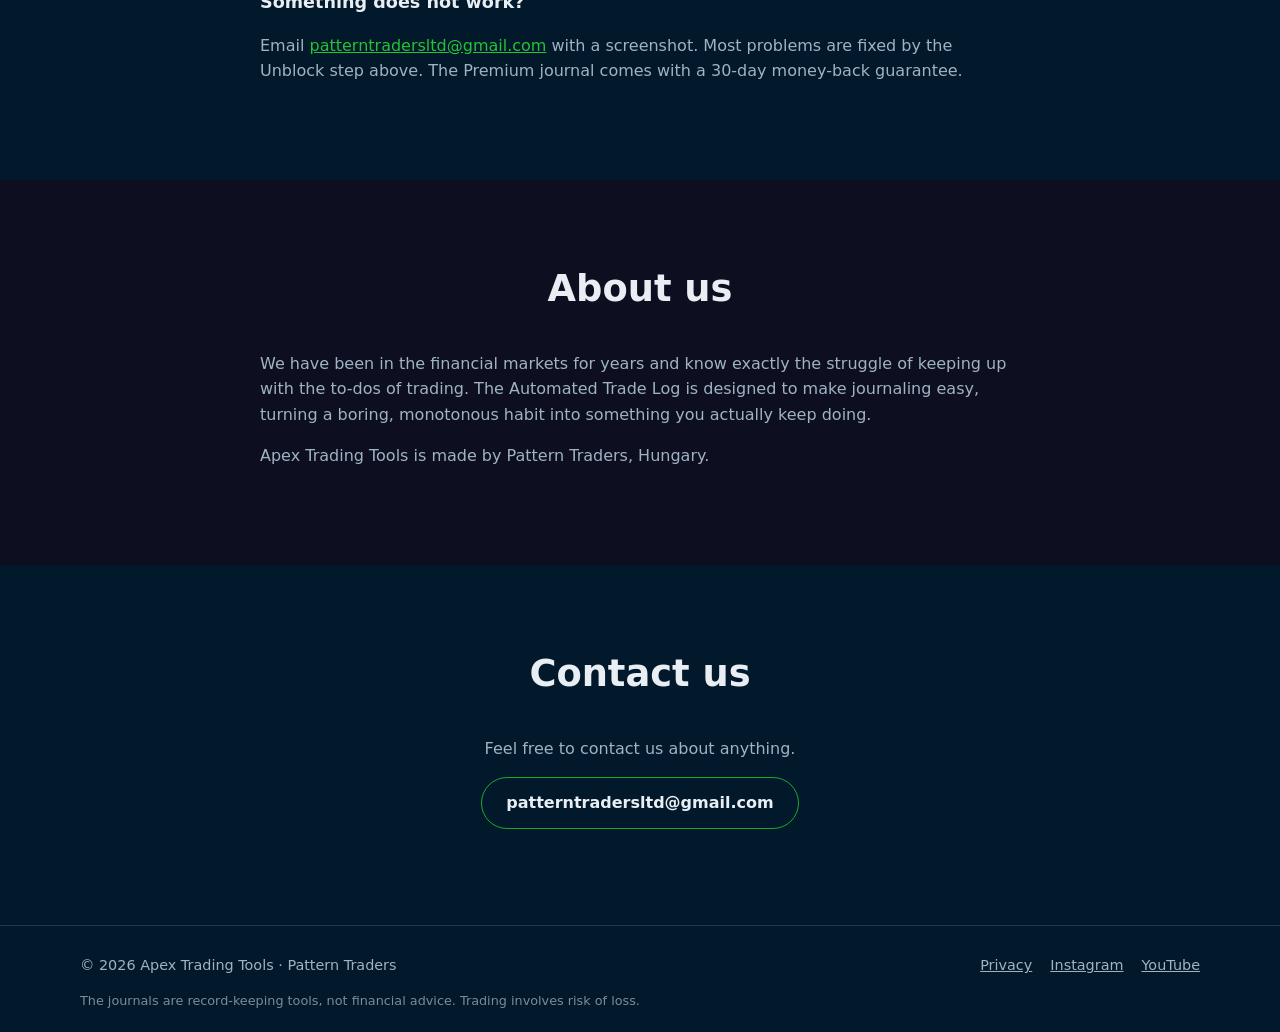
==== commit ef0f0c59: "News Volatility Warning on sale ($19) Co-Authored-By: Claude Opus 5.5 <noreply@anthropic.com>" ====
--- a/index.html
+++ b/index.html
@@ -115,7 +115,7 @@
         <span class="ec-teaser-cta">Test your edge &rarr;</span>
       </span>
     </a>
-    <p><strong>Coming soon:</strong> News Volatility Warning for MT5 &mdash; ATR said ~12 pips, NFP moved 43.
+    <p><strong>New:</strong> News Volatility Warning for MT5, $19 &mdash; ATR said ~12 pips, NFP moved 43.
       <a href="news-volatility.html">See how we test it &rarr;</a></p>
   </div>
 </section>
--- a/styles.css
+++ b/styles.css
@@ -266,6 +266,10 @@
 .ec-pass .ec-tag { background: rgba(34, 196, 53, 0.16); color: var(--green-hi); }
 .ec-fail .ec-tag { background: rgba(255, 90, 79, 0.16); color: #ff7b72; }
 .ec-na .ec-tag { background: rgba(159, 179, 195, 0.14); color: var(--muted); }
+.ec-st-info .ec-tag { background: rgba(120, 170, 230, 0.16); color: #8fbcef; }
+.ec-st-warn .ec-tag { background: rgba(245, 166, 35, 0.16); color: #f5a623; }
+.ec-hint { background: var(--panel); border: 1px solid #f5a623; border-radius: 10px; padding: 12px 14px; margin: 10px 0 0; color: var(--text); overflow-wrap: anywhere; }
+.ec-hint .btn { margin-top: 8px; padding: 7px 16px; font: inherit; font-weight: 600; cursor: pointer; background: transparent; }
 .ec-canvas { width: 100%; background: var(--ink); border: 1px solid var(--line); border-radius: 10px; overflow: hidden; }
 .ec-canvas canvas { display: block; }
 .section h3 { margin: 30px 0 10px; font-size: 1.1rem; }
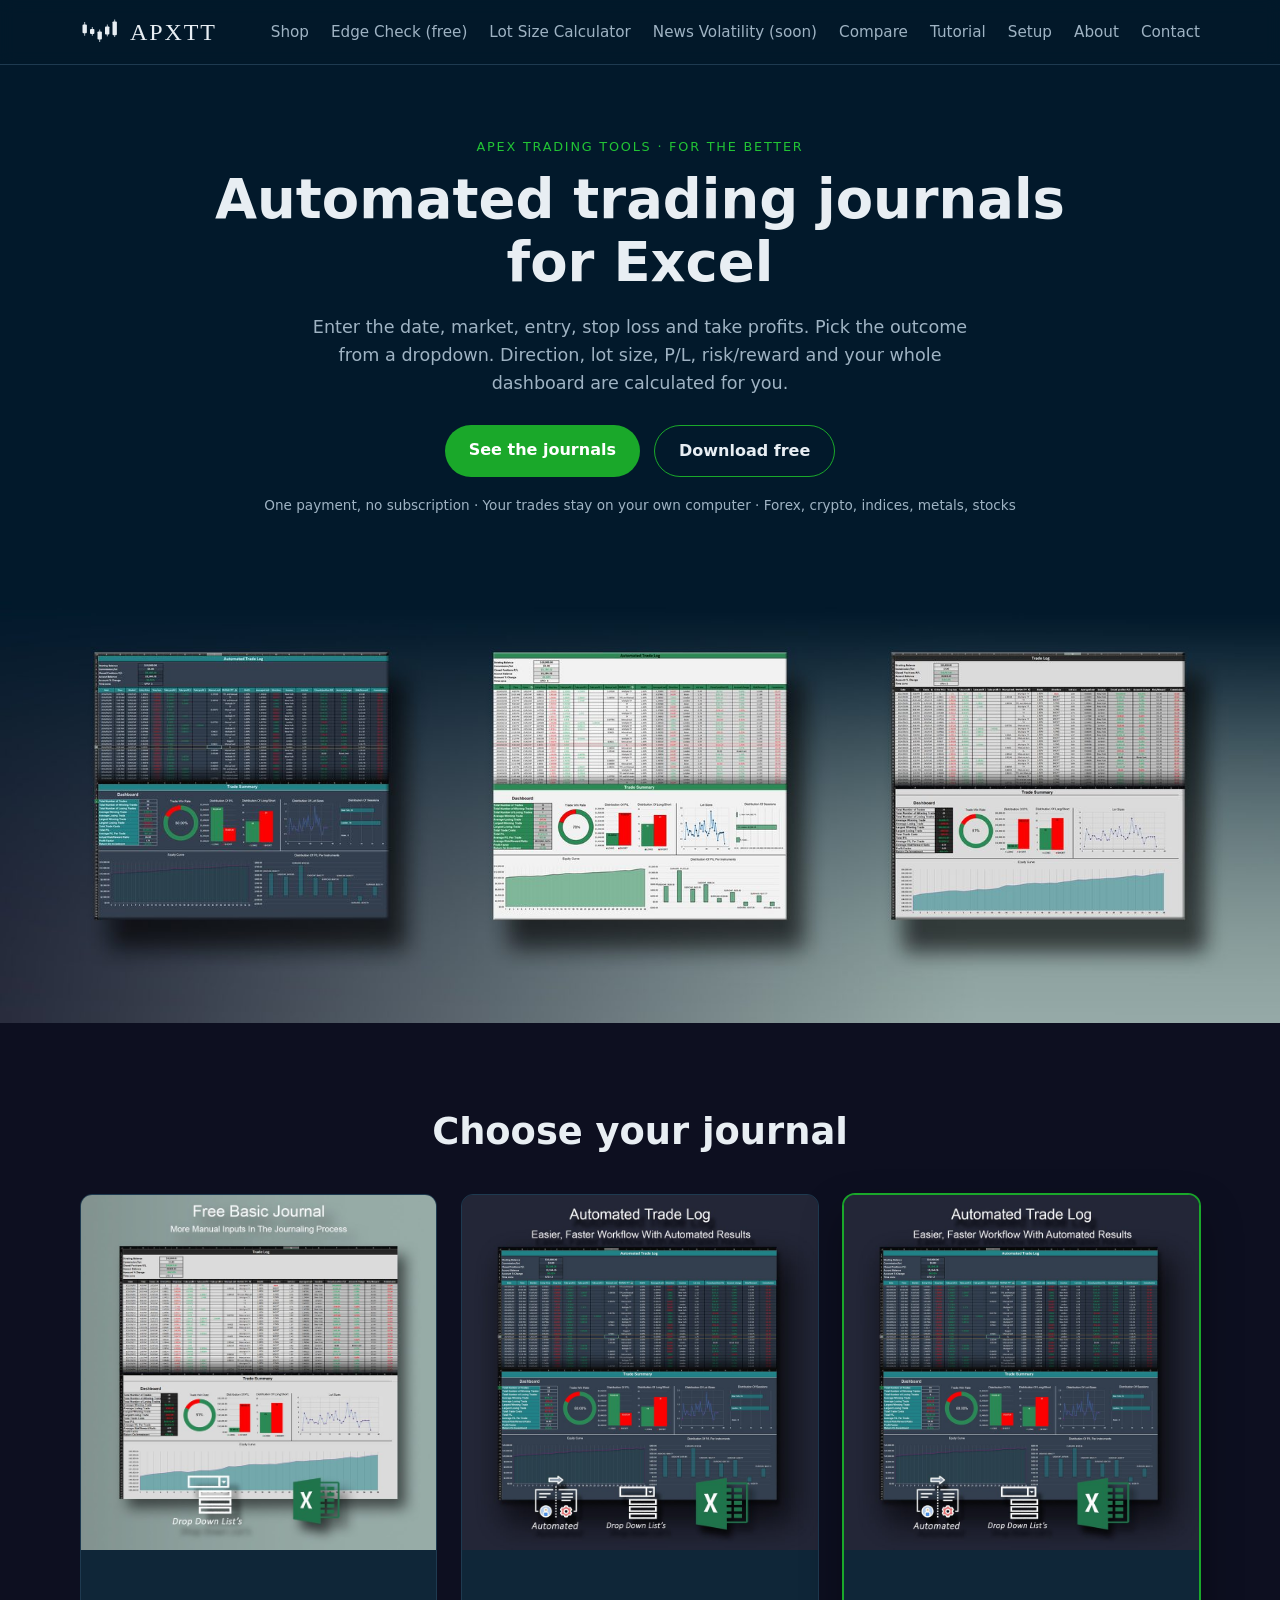
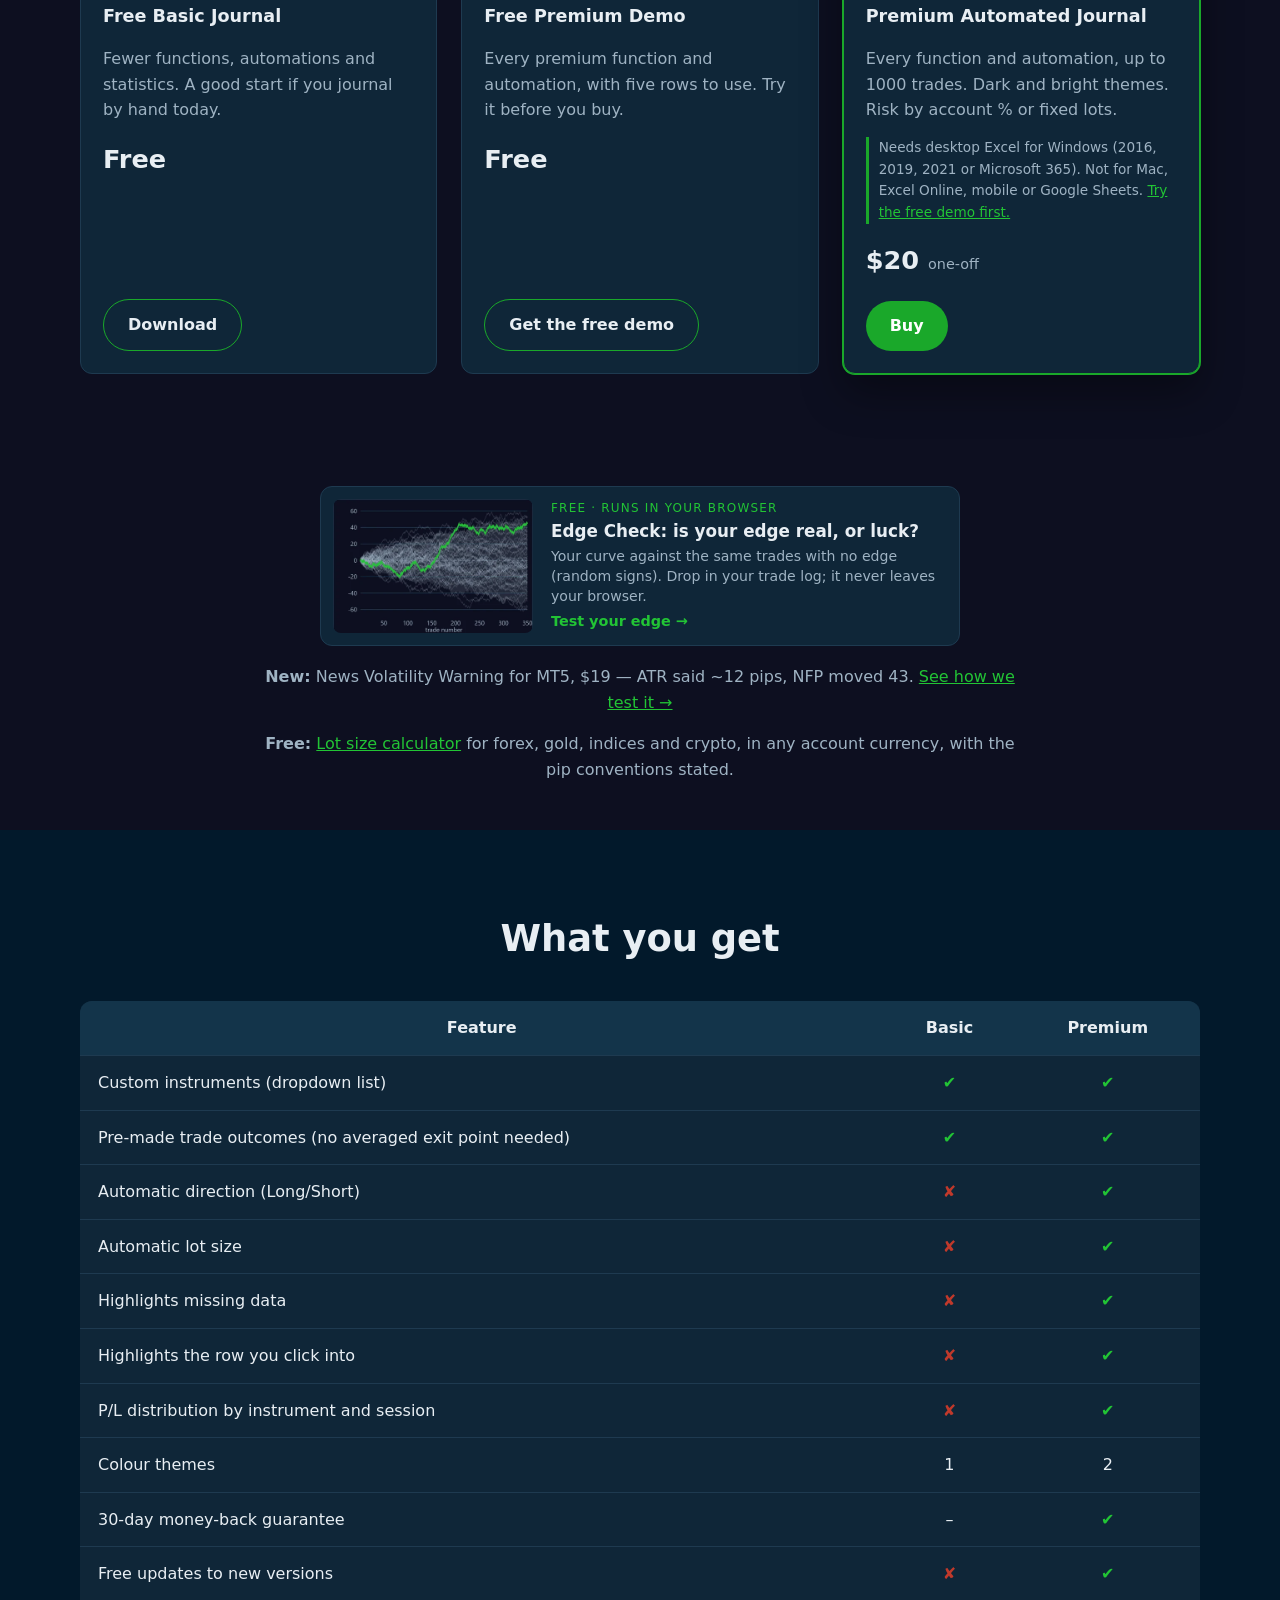
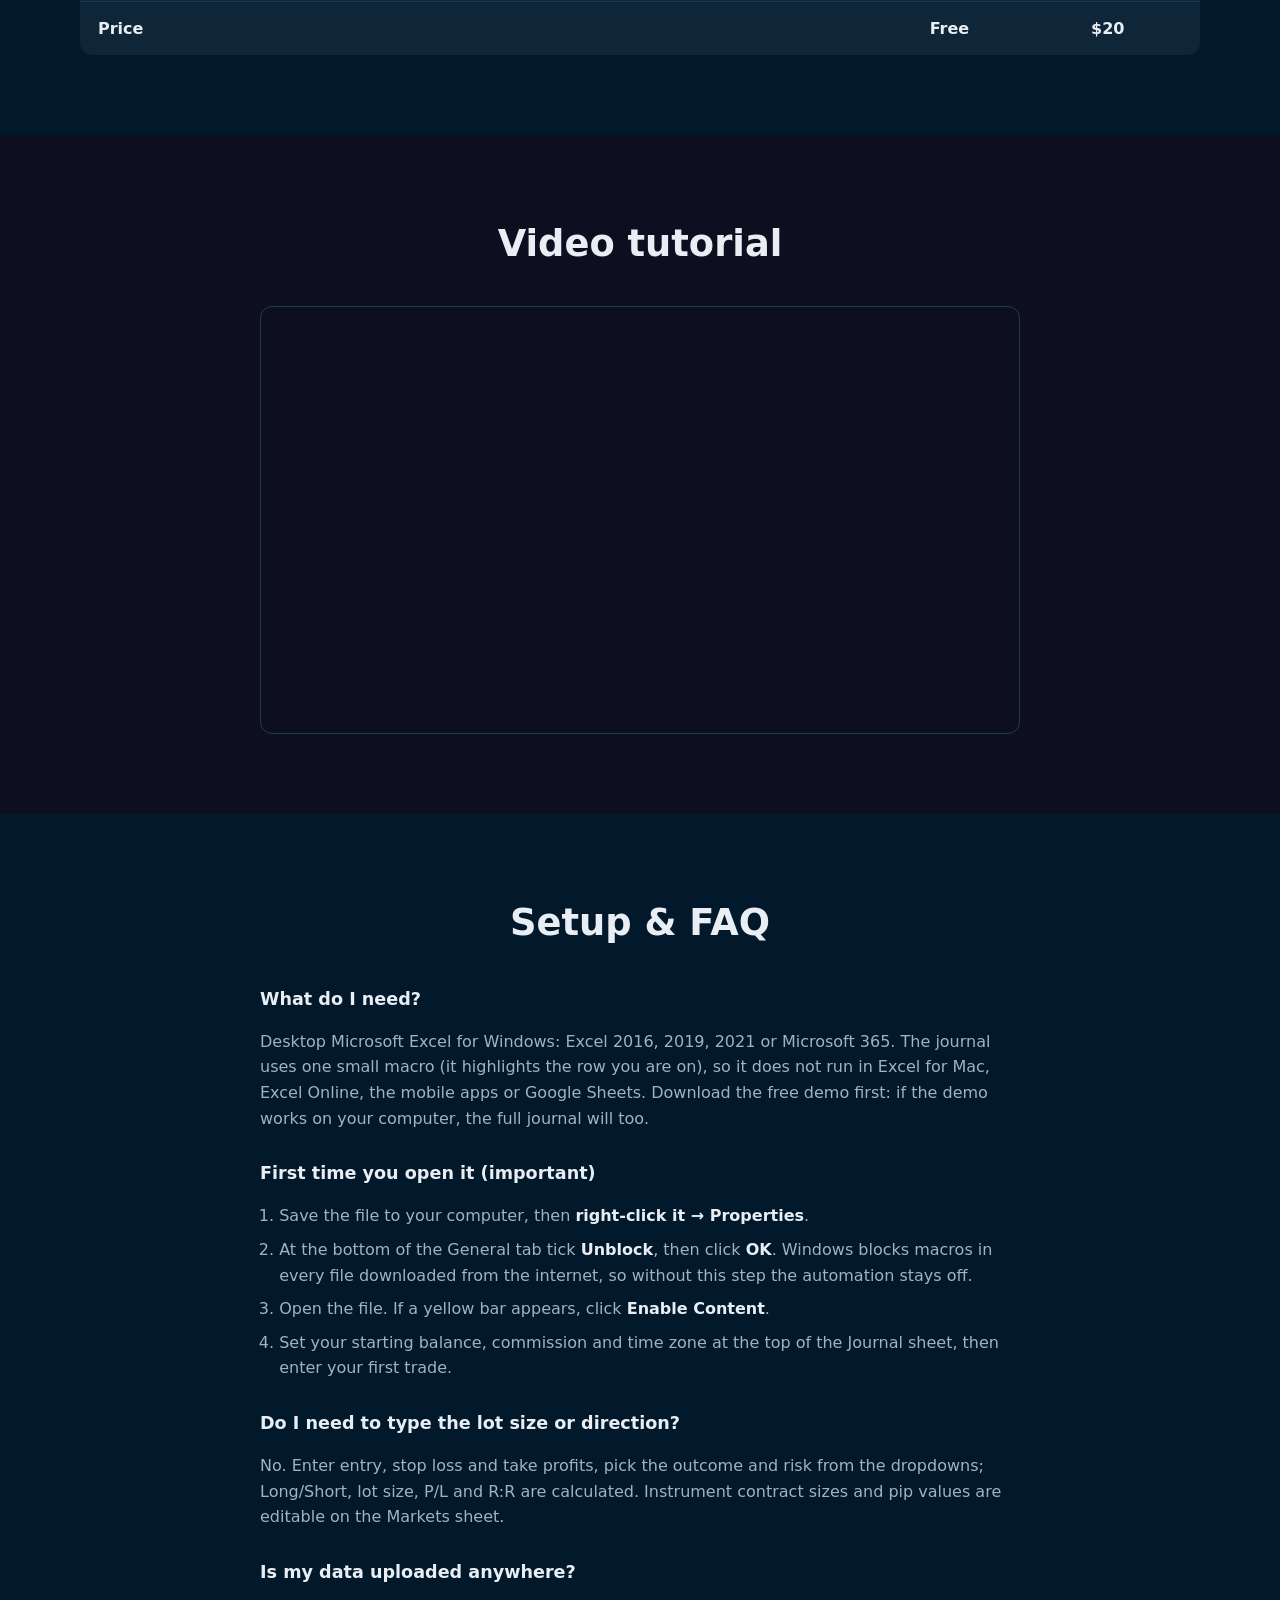
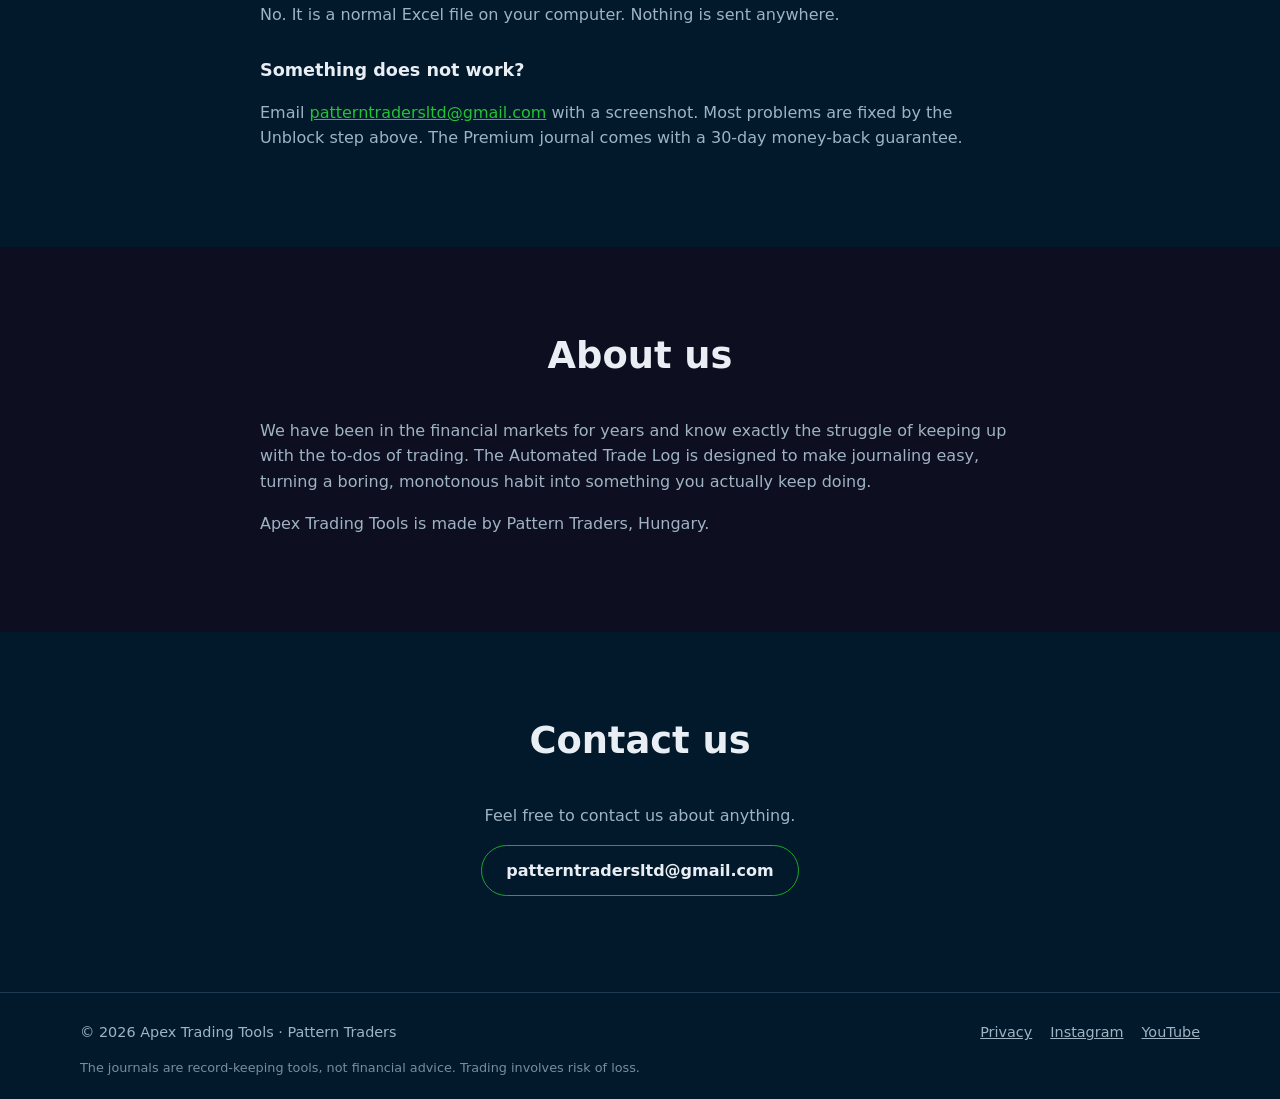
==== commit 377027ad: "Free lot size calculator (forex, gold, indices, crypto) + nav links Co-Authored-By: Claude Opus 5.5 " ====
--- a/index.html
+++ b/index.html
@@ -16,7 +16,7 @@
 <meta property="og:image:width" content="1200">
 <meta property="og:image:height" content="630">
 <meta name="twitter:card" content="summary_large_image">
-<link rel="stylesheet" href="styles.css?v=20261018b">
+<link rel="stylesheet" href="styles.css?v=20261028a">
 </head>
 <body>
 
@@ -37,6 +37,7 @@
     <nav>
       <a href="#products">Shop</a>
       <a href="edge-check.html">Edge Check (free)</a>
+      <a href="lot-size-calculator.html">Lot Size Calculator</a>
       <a href="news-volatility.html">News Volatility (soon)</a>
       <a href="#compare">Compare</a>
       <a href="#tutorial">Tutorial</a>
@@ -117,6 +118,8 @@
     </a>
     <p><strong>New:</strong> News Volatility Warning for MT5, $19 &mdash; ATR said ~12 pips, NFP moved 43.
       <a href="news-volatility.html">See how we test it &rarr;</a></p>
+    <p class="ls-teaser-line"><strong>Free:</strong> <a href="lot-size-calculator.html">Lot size calculator</a> for forex, gold, indices and crypto,
+      in any account currency, with the pip conventions stated.</p>
   </div>
 </section>
 
--- a/styles.css
+++ b/styles.css
@@ -126,7 +126,7 @@
   .nav-inner { flex-direction: column; height: auto; padding: 10px 0 8px; gap: 6px; }
   .nav nav { gap: 16px; flex-wrap: wrap; justify-content: center; }
   .nav nav a { white-space: nowrap; font-size: 0.9rem; }
-  .nav nav a:nth-child(n+4) { display: none; }
+  .nav nav a:nth-child(n+5) { display: none; }
   .section { padding: 56px 0; }
 }
 
@@ -320,3 +320,81 @@
   .ec-teaser-text { display: none; }
   .ec-teaser strong { font-size: 0.95rem; }
 }
+
+/* ---------------------------------------------------------------- Lot Size Calculator (lot-size-calculator.html) */
+.ls-layout [hidden] { display: none !important; }
+.ls-hero { padding-bottom: 48px; }
+.ls-h1-sub { color: var(--text); font-size: clamp(1.05rem, 2.6vw, 1.3rem); margin: -6px 0 18px; }
+.ls-section { padding-top: 48px; }
+.ls-layout { display: grid; grid-template-columns: minmax(0, 1.1fr) minmax(0, 1fr); gap: 24px; align-items: start; }
+.ls-card { background: var(--panel); border: 1px solid var(--line); border-radius: var(--radius); padding: 20px; }
+.ls-inputs { display: flex; flex-direction: column; gap: 16px; }
+.ls-inputs label, .ls-field legend { display: flex; flex-direction: column; gap: 5px; font-size: 0.88rem; color: var(--muted); }
+.ls-field { border: 0; margin: 0; padding: 0; min-width: 0; display: flex; flex-direction: column; gap: 8px; }
+.ls-field legend { padding: 0; margin-bottom: 6px; }
+.ls-row2 { display: grid; grid-template-columns: 1fr 1fr; gap: 12px; }
+.ls-inputs input[type=number], .ls-inputs select { font: inherit; font-size: 1rem; color: var(--text); background: var(--ink);
+  border: 1px solid var(--line); border-radius: 8px; padding: 9px 10px; min-width: 0; width: 100%; }
+.ls-inputs input:focus-visible, .ls-inputs select:focus-visible { outline: 2px solid var(--green-hi); outline-offset: 1px; }
+.ls-seg { display: inline-flex; background: var(--ink); border: 1px solid var(--line); border-radius: 999px; padding: 3px; align-self: flex-start; }
+.ls-seg label { flex-direction: row; gap: 0; cursor: pointer; }
+.ls-seg input { position: absolute; opacity: 0; width: 1px; height: 1px; }
+.ls-seg span { padding: 5px 14px; border-radius: 999px; font-size: 0.86rem; color: var(--muted); }
+.ls-seg input:checked + span { background: var(--green); color: #fff; }
+.ls-seg input:focus-visible + span { outline: 2px solid var(--green-hi); outline-offset: 1px; }
+.ls-suffix { display: flex; align-items: center; gap: 8px; }
+.ls-suffix span { color: var(--text); font-weight: 600; min-width: 2.2em; }
+.ls-hint { font-size: 0.8rem; color: var(--muted) !important; margin: 2px 0 0; }
+.ls-rate-title { font-size: 0.88rem; color: var(--muted); }
+.ls-rate-line { display: flex; align-items: center; gap: 8px; color: var(--text); white-space: nowrap; }
+.ls-rate-line input { flex: 1 1 auto; }
+.ls-rate input.ls-need { border-color: #f5a623; box-shadow: 0 0 0 1px #f5a623; }
+.ls-fx { margin: -6px 0 0 !important; font-size: 0.8rem !important; }
+.ls-warn-text { color: #f5a623 !important; }
+.ls-link { font: inherit; color: var(--green-hi); background: none; border: 0; padding: 0; cursor: pointer; text-decoration: underline; }
+.ls-adv { margin: 0; }
+.ls-adv label { margin-top: 6px; }
+.ls-side { display: flex; flex-direction: column; gap: 18px; position: sticky; top: 84px; }
+.ls-result { border-color: var(--green); }
+.ls-label { text-transform: uppercase; letter-spacing: 0.14em; font-size: 0.75rem; margin: 0 !important; }
+.ls-big { font-size: clamp(2.2rem, 7vw, 3.2rem); font-weight: 800; color: var(--text) !important; margin: 0 0 14px !important; line-height: 1.15;
+  font-variant-numeric: tabular-nums; }
+.ls-big span { font-size: 1.1rem; font-weight: 600; color: var(--muted); }
+.ls-big-empty { color: var(--muted) !important; }
+.ls-table th, .ls-table td { padding: 8px 12px; font-size: 0.9rem; }
+.ls-table td { text-align: right; font-variant-numeric: tabular-nums; color: var(--text); }
+.ls-table tr:last-child th, .ls-table tr:last-child td { border-bottom: 0; }
+.ls-table { background: var(--ink); }
+.ls-sub { color: var(--muted); }
+.ls-alert { color: var(--text) !important; background: rgba(245, 166, 35, 0.1); border: 1px solid #f5a623; border-radius: 10px;
+  padding: 10px 14px; margin: 14px 0 0; font-size: 0.9rem; }
+.ls-alert strong { color: #f5a623; }
+.ls-errors { color: #f5a623; margin: 0; padding-left: 1.2rem; font-size: 0.9rem; }
+.ls-cta { background: var(--navy); border: 1px solid var(--line); border-radius: var(--radius); padding: 16px 18px; }
+.ls-cta p { margin: 0 0 10px; color: var(--muted); font-size: 0.9rem; }
+.ls-cta strong { color: var(--text); }
+.ls-cta-links { display: flex; flex-wrap: wrap; gap: 10px; }
+.ls-cta .btn { padding: 8px 18px; font-size: 0.9rem; }
+.ls-cta-fine { font-size: 0.78rem !important; margin: 0 !important; }
+.ls-privacy { max-width: 760px; margin: 22px auto 0; text-align: center; }
+.ls-conv th, .ls-conv td { padding: 10px 12px; font-size: 0.9rem; }
+.ls-conv td { color: var(--muted); }
+.ls-soon { background: var(--panel); border: 1px dashed var(--line); border-radius: var(--radius); padding: 20px; }
+.ls-soon-tag { color: #f5a623 !important; text-transform: uppercase; letter-spacing: 0.12em; font-size: 0.75rem; margin: 0 0 8px; }
+.ls-soon-toggle { display: flex; align-items: center; gap: 10px; flex-wrap: wrap; color: var(--muted); opacity: 0.7; cursor: not-allowed;
+  border: 1px solid var(--line); border-radius: 10px; padding: 10px 14px; margin-top: 6px; }
+.ls-soon-toggle input { width: 18px; height: 18px; }
+.ls-soon-badge { font-size: 0.72rem; font-weight: 800; letter-spacing: 0.06em; text-transform: uppercase; color: #f5a623;
+  border: 1px solid #f5a623; border-radius: 6px; padding: 2px 6px; }
+#faq h3 { margin: 26px 0 8px; }
+.ls-teaser-line { margin-top: 10px; }
+@media (max-width: 860px) {
+  .ls-layout { grid-template-columns: 1fr; }
+  .ls-side { position: static; }
+}
+@media (max-width: 420px) {
+  .ls-card { padding: 16px 14px; }
+  .ls-row2 { grid-template-columns: 1fr; }
+  .ls-table th, .ls-table td { padding: 7px 8px; font-size: 0.84rem; }
+  .ls-conv th, .ls-conv td { padding: 8px 6px; font-size: 0.8rem; }
+}
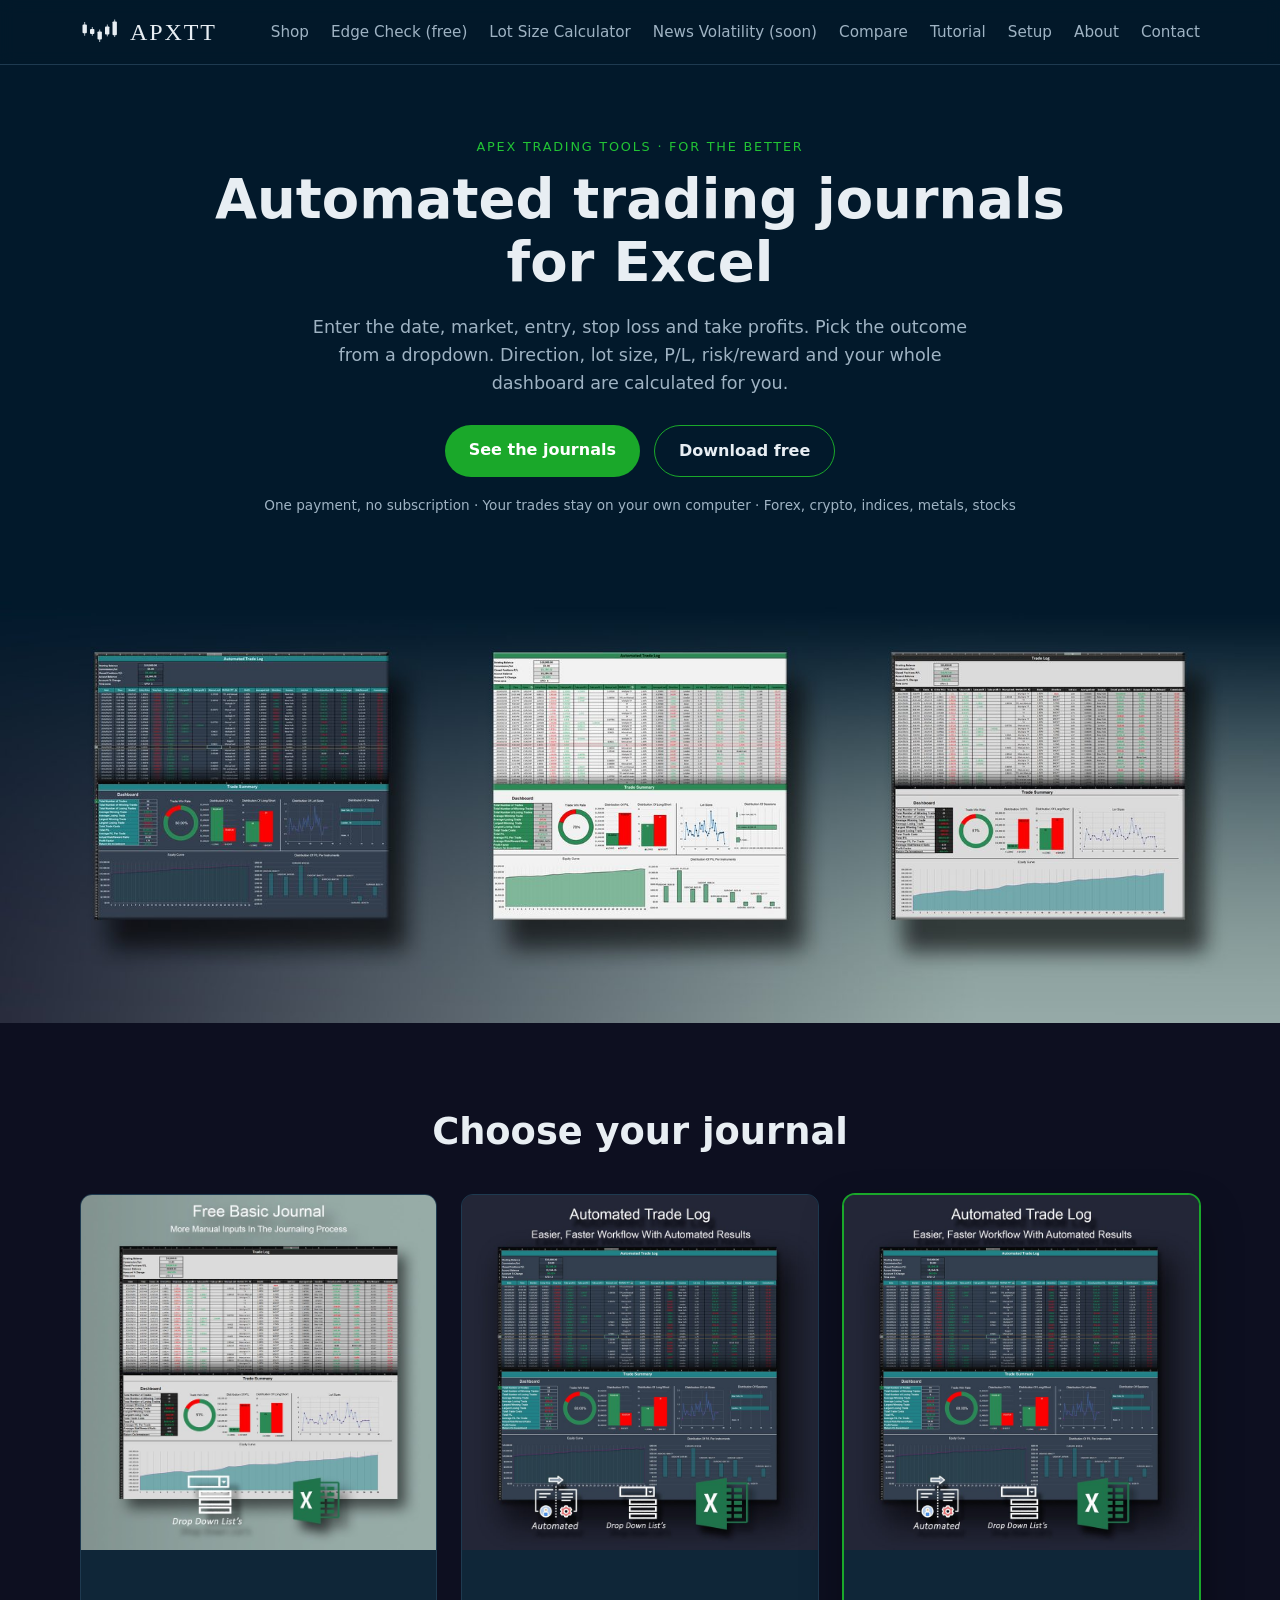
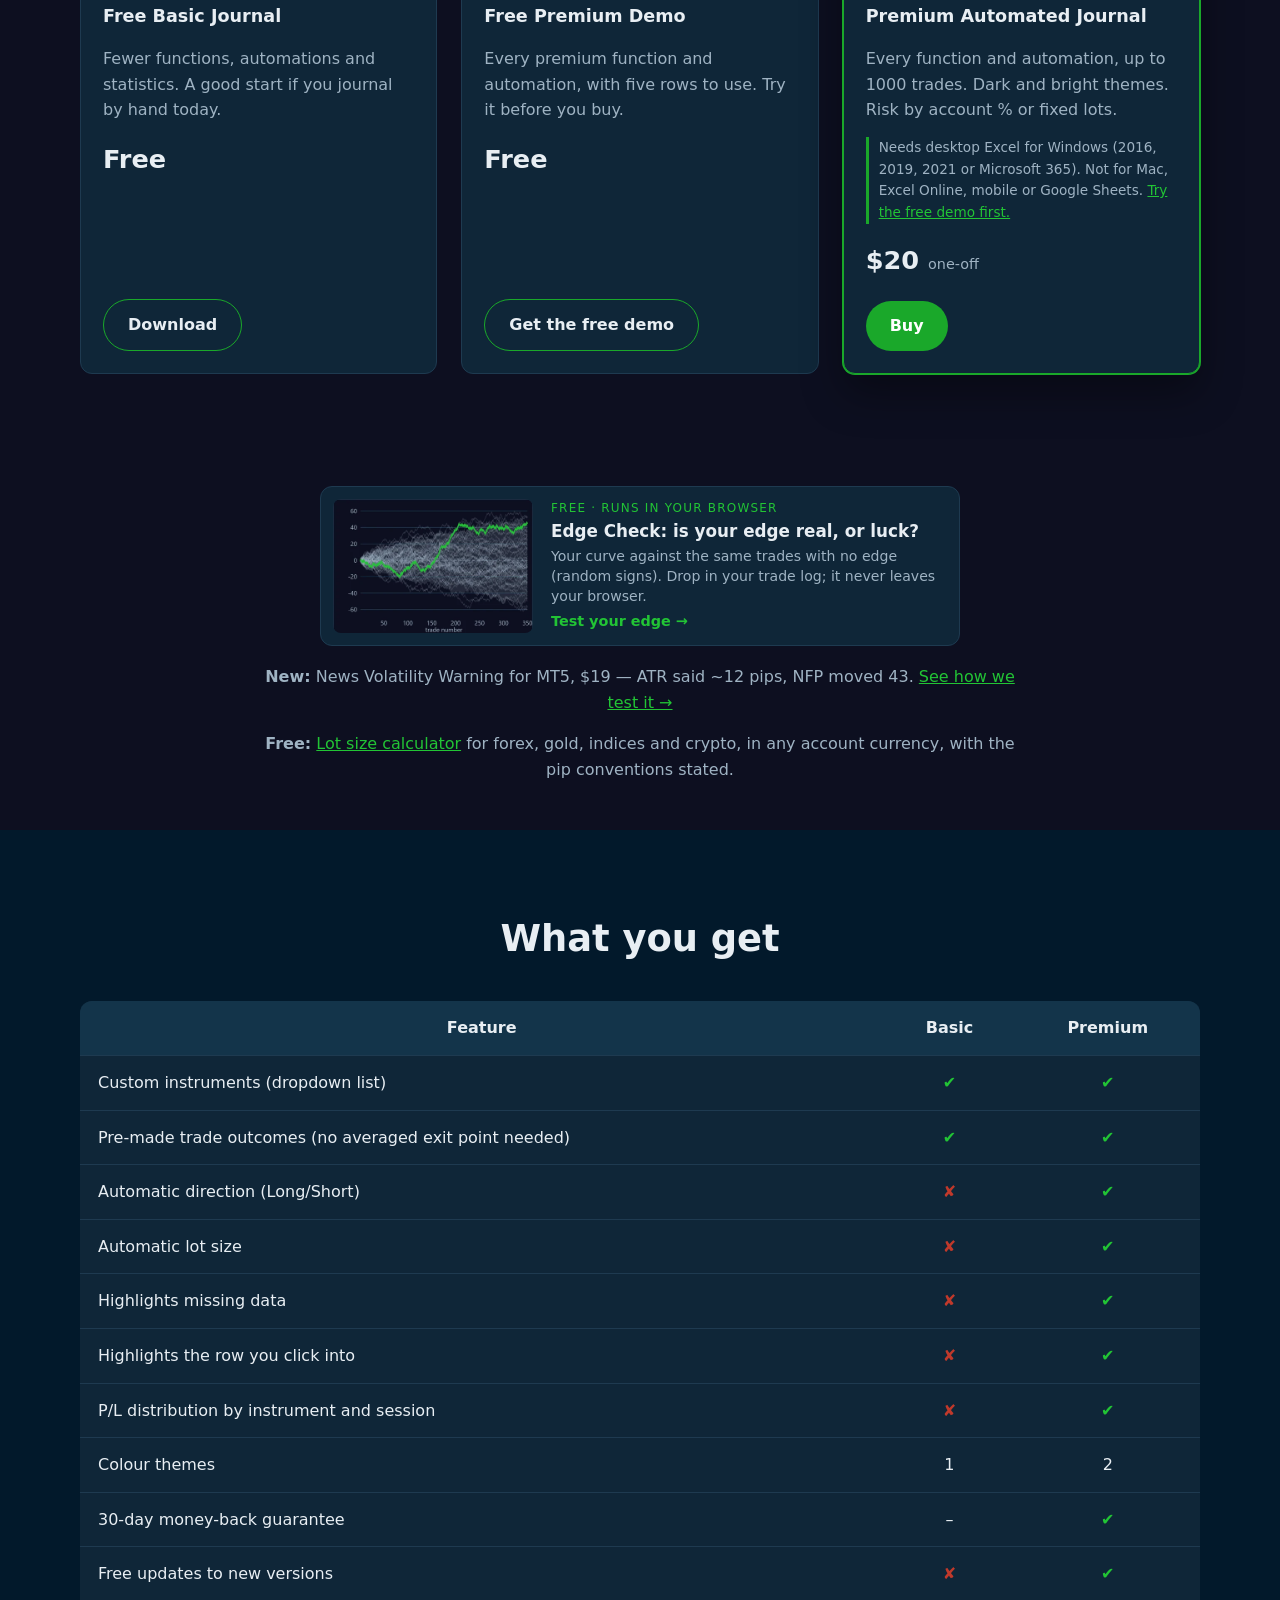
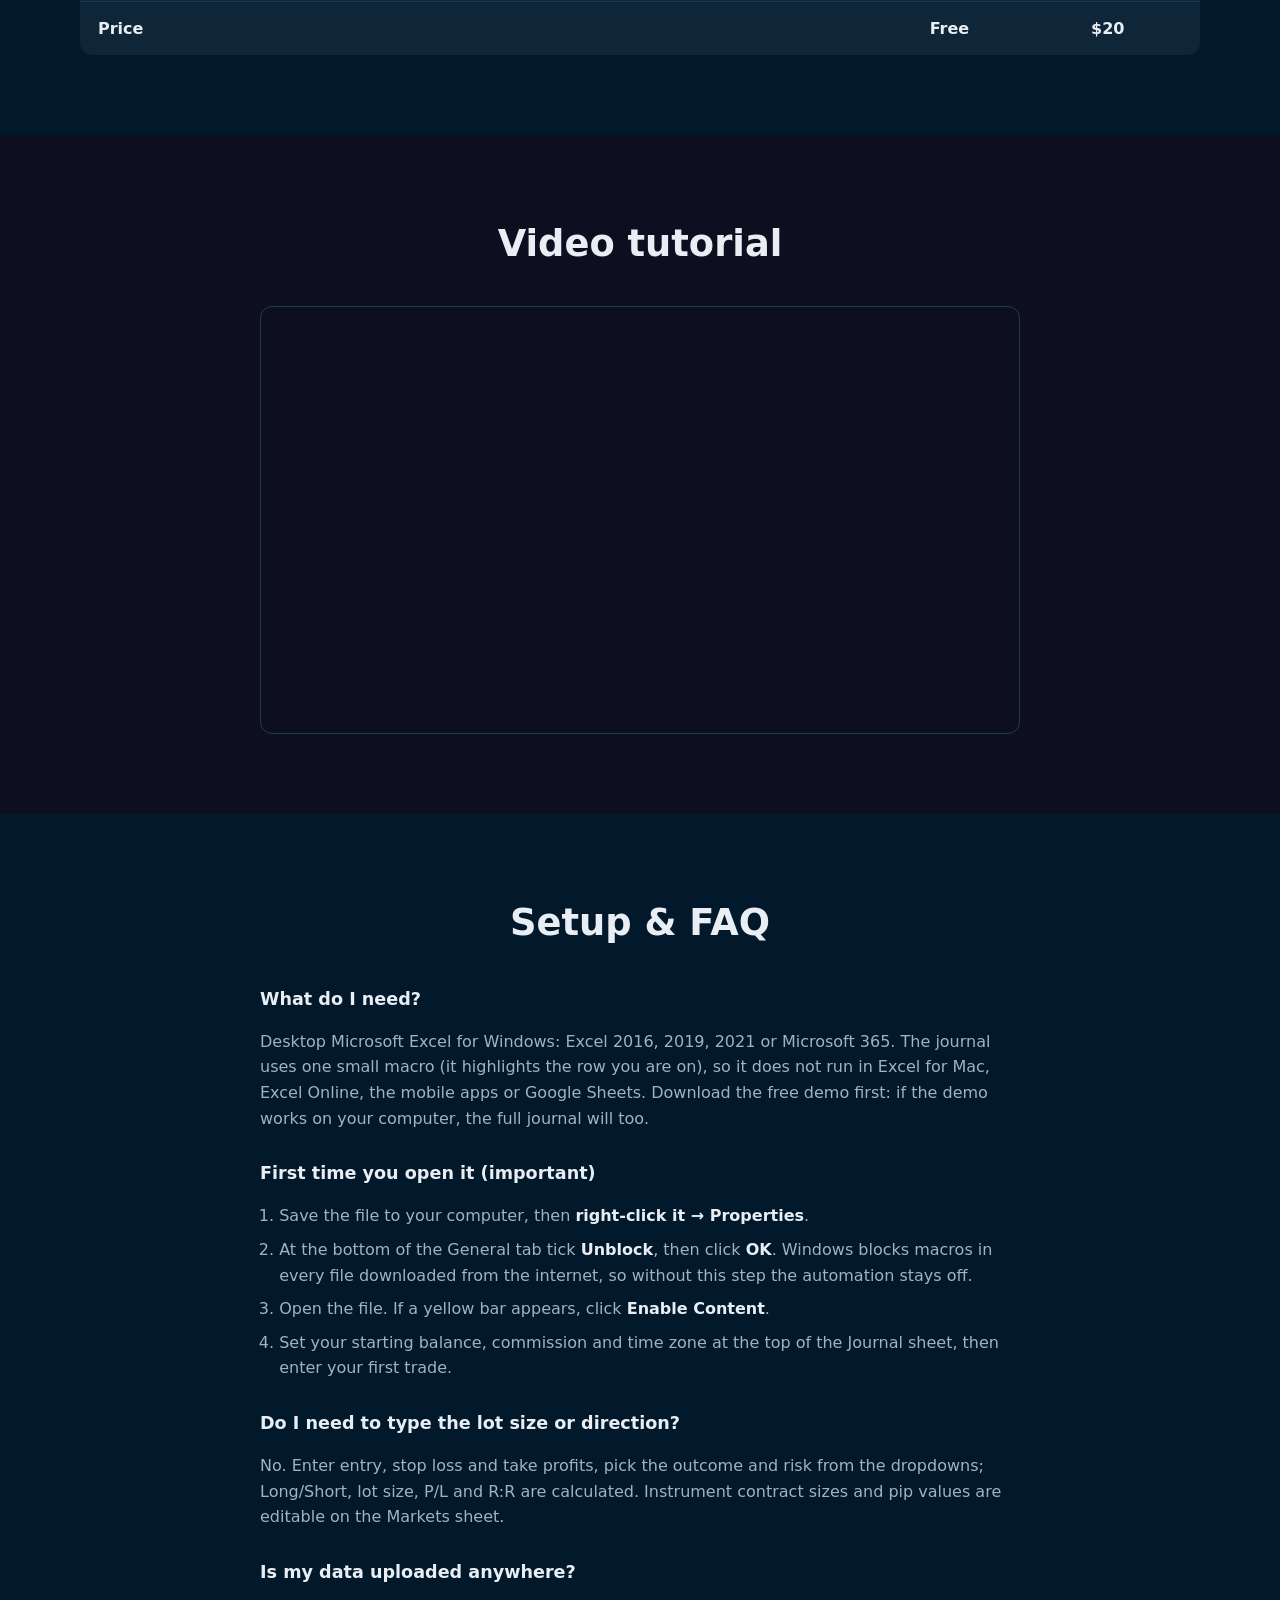
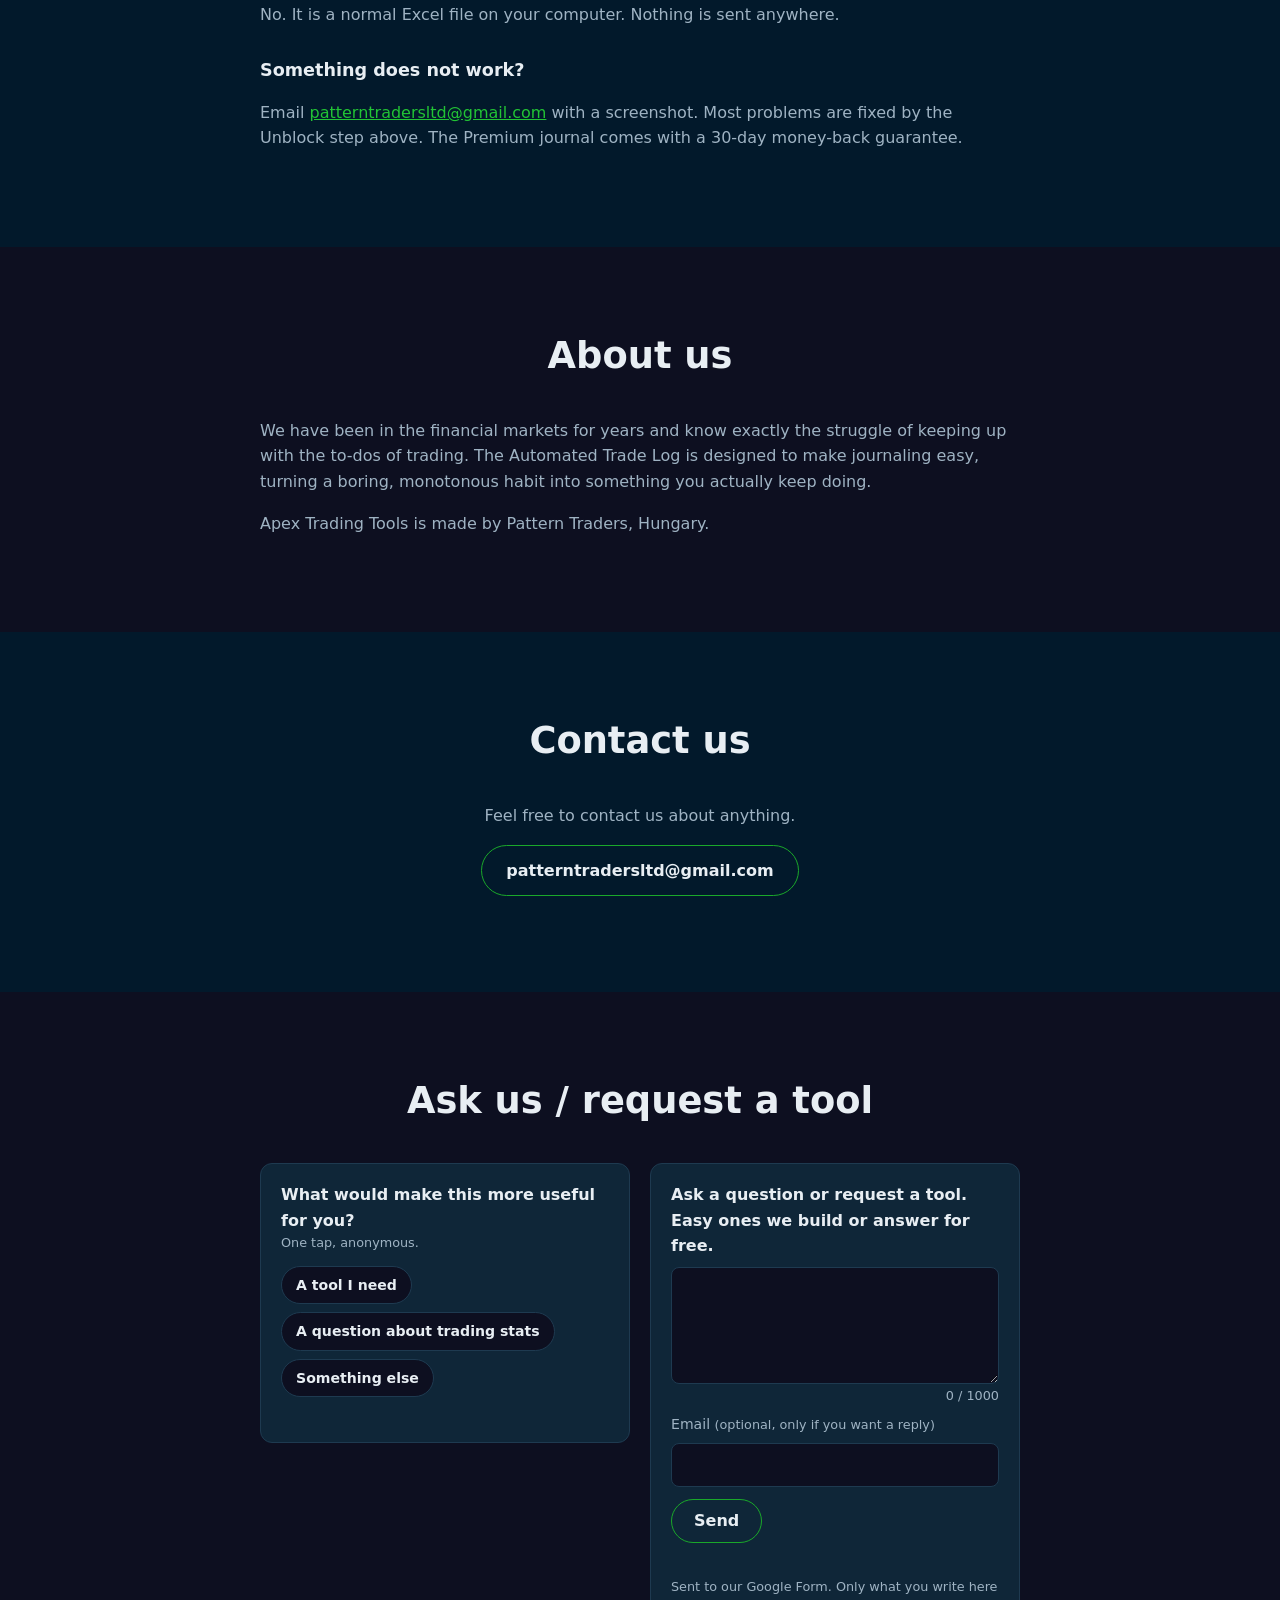
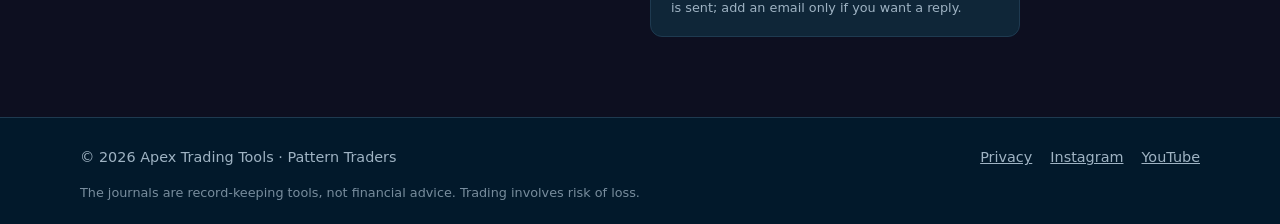
==== commit 706530f3: "Visit counts (GoatCounter, no cookies), poll + question box, privacy update Co-Authored-By: Claude O" ====
--- a/index.html
+++ b/index.html
@@ -16,7 +16,7 @@
 <meta property="og:image:width" content="1200">
 <meta property="og:image:height" content="630">
 <meta name="twitter:card" content="summary_large_image">
-<link rel="stylesheet" href="styles.css?v=20261028a">
+<link rel="stylesheet" href="styles.css?v=20261029a">
 </head>
 <body>
 
@@ -36,9 +36,9 @@
     </a>
     <nav>
       <a href="#products">Shop</a>
-      <a href="edge-check.html">Edge Check (free)</a>
-      <a href="lot-size-calculator.html">Lot Size Calculator</a>
-      <a href="news-volatility.html">News Volatility (soon)</a>
+      <a href="edge-check.html" data-goatcounter-click="nav-edge-check">Edge Check (free)</a>
+      <a href="lot-size-calculator.html" data-goatcounter-click="nav-lot-size">Lot Size Calculator</a>
+      <a href="news-volatility.html" data-goatcounter-click="nav-news-volatility">News Volatility (soon)</a>
       <a href="#compare">Compare</a>
       <a href="#tutorial">Tutorial</a>
       <a href="#setup">Setup</a>
@@ -57,8 +57,8 @@
     <p class="lead">Enter the date, market, entry, stop loss and take profits. Pick the outcome from a dropdown.
       Direction, lot size, P/L, risk/reward and your whole dashboard are calculated for you.</p>
     <div class="cta-row">
-      <a class="btn btn-green" href="#products">See the journals</a>
-      <a class="btn btn-ghost" href="#free">Download free</a>
+      <a class="btn btn-green" href="#products" data-goatcounter-click="cta-see-journals">See the journals</a>
+      <a class="btn btn-ghost" href="#free" data-goatcounter-click="cta-download-free">Download free</a>
     </div>
     <p class="fine">One payment, no subscription &middot; Your trades stay on your own computer &middot; Forex, crypto, indices, metals, stocks</p>
   </div>
@@ -76,7 +76,7 @@
           <h3>Free Basic Journal</h3>
           <p>Fewer functions, automations and statistics. A good start if you journal by hand today.</p>
           <p class="price">Free</p>
-          <a class="btn btn-ghost" href="downloads/APXTT-Basic-Journal.xlsx" download>Download</a>
+          <a class="btn btn-ghost" href="downloads/APXTT-Basic-Journal.xlsx" download data-goatcounter-click="download-basic-journal">Download</a>
         </div>
       </article>
 
@@ -86,7 +86,7 @@
           <h3>Free Premium Demo</h3>
           <p>Every premium function and automation, with five rows to use. Try it before you buy.</p>
           <p class="price">Free</p>
-          <a class="btn btn-ghost" href="https://stvert.gumroad.com/l/apxtt-free-demo" rel="noopener">Get the free demo</a>
+          <a class="btn btn-ghost" href="https://stvert.gumroad.com/l/apxtt-free-demo" data-goatcounter-click="gumroad-demo" rel="noopener">Get the free demo</a>
         </div>
       </article>
 
@@ -97,7 +97,7 @@
           <p>Every function and automation, up to 1000 trades. Dark and bright themes. Risk by account % or fixed lots.</p>
           <p class="req">Needs desktop Excel for Windows (2016, 2019, 2021 or Microsoft 365). Not for Mac, Excel Online, mobile or Google Sheets. <a href="#setup">Try the free demo first.</a></p>
           <p class="price">$20 <span>one-off</span></p>
-          <a class="btn btn-green" href="https://stvert.gumroad.com/l/apxtt-premium-journal" id="buy" rel="noopener">Buy</a>
+          <a class="btn btn-green" href="https://stvert.gumroad.com/l/apxtt-premium-journal" data-goatcounter-click="gumroad-journal" id="buy" rel="noopener">Buy</a>
         </div>
       </article>
 
@@ -107,7 +107,7 @@
 
 <section class="section" style="padding:32px 0">
   <div class="wrap narrow" style="text-align:center">
-    <a class="ec-teaser" href="edge-check.html">
+    <a class="ec-teaser" href="edge-check.html" data-goatcounter-click="teaser-edge-check">
       <img src="assets/edgecheck-band-480.webp" alt="Edge Check luck band (sample data): a real equity curve in green over grey curves of the same trades with random signs" loading="lazy" width="480" height="323">
       <span class="ec-teaser-body">
         <span class="ec-teaser-kicker">Free &middot; runs in your browser</span>
@@ -117,8 +117,8 @@
       </span>
     </a>
     <p><strong>New:</strong> News Volatility Warning for MT5, $19 &mdash; ATR said ~12 pips, NFP moved 43.
-      <a href="news-volatility.html">See how we test it &rarr;</a></p>
-    <p class="ls-teaser-line"><strong>Free:</strong> <a href="lot-size-calculator.html">Lot size calculator</a> for forex, gold, indices and crypto,
+      <a href="news-volatility.html" data-goatcounter-click="teaser-news-volatility">See how we test it &rarr;</a></p>
+    <p class="ls-teaser-line"><strong>Free:</strong> <a href="lot-size-calculator.html" data-goatcounter-click="teaser-lot-size">Lot size calculator</a> for forex, gold, indices and crypto,
       in any account currency, with the pip conventions stated.</p>
   </div>
 </section>
@@ -180,7 +180,7 @@
     <h3>Is my data uploaded anywhere?</h3>
     <p>No. It is a normal Excel file on your computer. Nothing is sent anywhere.</p>
     <h3>Something does not work?</h3>
-    <p>Email <a href="mailto:patterntradersltd@gmail.com">patterntradersltd@gmail.com</a> with a screenshot. Most problems are fixed by the Unblock step above.
+    <p>Email <a href="mailto:patterntradersltd@gmail.com" data-goatcounter-click="mail-support">patterntradersltd@gmail.com</a> with a screenshot. Most problems are fixed by the Unblock step above.
       The Premium journal comes with a 30-day money-back guarantee.</p>
   </div>
 </section>
@@ -198,9 +198,11 @@
   <div class="wrap narrow">
     <h2>Contact us</h2>
     <p>Feel free to contact us about anything.</p>
-    <p><a class="btn btn-ghost" href="mailto:patterntradersltd@gmail.com">patterntradersltd@gmail.com</a></p>
-  </div>
-</section>
+    <p><a class="btn btn-ghost" href="mailto:patterntradersltd@gmail.com" data-goatcounter-click="mail-contact">patterntradersltd@gmail.com</a></p>
+  </div>
+</section>
+
+<section id="ask" class="section fb" data-fb-page="index" hidden></section>
 
 </main>
 
@@ -209,13 +211,16 @@
     <span>&copy; <span id="year">2026</span> Apex Trading Tools &middot; Pattern Traders</span>
     <span class="social">
       <a href="privacy.html">Privacy</a>
-      <a href="https://www.instagram.com/apextradingtools/" rel="noopener">Instagram</a>
-      <a href="https://www.youtube.com/@apxtttools" rel="noopener">YouTube</a>
+      <a href="https://www.instagram.com/apextradingtools/" rel="noopener" data-goatcounter-click="out-instagram">Instagram</a>
+      <a href="https://www.youtube.com/@apxtttools" rel="noopener" data-goatcounter-click="out-youtube">YouTube</a>
     </span>
   </div>
   <p class="wrap disclaimer">The journals are record-keeping tools, not financial advice. Trading involves risk of loss.</p>
 </footer>
 
 <script>document.getElementById('year').textContent = new Date().getFullYear();</script>
+<script src="js/feedback.js?v=20261029a"></script>
+<!-- Anonymous visit counts without cookies (GoatCounter, see privacy.html). The endpoint is set here only; change it if the account code differs. -->
+<script data-goatcounter="https://apxtt.goatcounter.com/count" async src="//gc.zgo.at/count.js"></script>
 </body>
 </html>
--- a/styles.css
+++ b/styles.css
@@ -398,3 +398,33 @@
   .ls-table th, .ls-table td { padding: 7px 8px; font-size: 0.84rem; }
   .ls-conv th, .ls-conv td { padding: 8px 6px; font-size: 0.8rem; }
 }
+
+/* ---------------------------------------------------------------- feedback widget (js/feedback.js) */
+.fb[hidden] { display: none; }
+.fb-grid { display: grid; grid-template-columns: repeat(auto-fit, minmax(280px, 1fr)); gap: 20px; align-items: start; }
+.fb-card { background: var(--panel); border: 1px solid var(--line); border-radius: var(--radius); padding: 18px 20px; margin: 0; }
+.fb-card p { margin: 0; }
+.fb-q { display: block; color: var(--text) !important; font-weight: 600; margin: 0 0 4px; }
+.fb-sub, .fb-count, .fb-notice { font-size: 0.8rem; color: var(--muted); }
+.fb-opts { display: flex; flex-wrap: wrap; gap: 8px; margin: 12px 0 4px; }
+.fb-opt { font: inherit; font-size: 0.88rem; font-weight: 600; color: var(--text); background: var(--ink); border: 1px solid var(--line);
+  border-radius: 999px; padding: 7px 14px; cursor: pointer; }
+.fb-opt:hover:not(:disabled) { border-color: var(--green); }
+.fb-opt:disabled { cursor: default; opacity: 0.55; }
+.fb-opt[aria-pressed="true"] { background: var(--green); border-color: var(--green); color: #fff; opacity: 1; }
+.fb-opt:focus-visible, .fb-send:focus-visible { outline: 2px solid var(--green-hi); outline-offset: 2px; }
+.fb-thanks { color: var(--green-hi) !important; font-weight: 600; min-height: 1.4em; }
+.fb-ask textarea, .fb-ask input { display: block; width: 100%; font: inherit; font-size: 0.95rem; color: var(--text); background: var(--ink);
+  border: 1px solid var(--line); border-radius: 8px; padding: 9px 10px; margin-top: 8px; }
+.fb-ask textarea { resize: vertical; min-height: 96px; }
+.fb-ask textarea:focus-visible, .fb-ask input:focus-visible { outline: 2px solid var(--green-hi); outline-offset: 1px; }
+.fb-count { text-align: right; margin-top: 2px !important; }
+.fb-email-label { display: block; font-size: 0.88rem; color: var(--muted); margin-top: 6px; }
+.fb-email-label span { font-size: 0.8rem; }
+.fb-row { margin-top: 12px !important; }
+.fb-send { font: inherit; font-weight: 600; padding: 8px 22px; cursor: pointer; background: transparent; }
+.fb-send:disabled { opacity: 0.6; cursor: default; }
+.fb-status { min-height: 1.4em; margin-top: 8px !important; font-size: 0.9rem; color: var(--text); }
+.fb-warn { color: #f5a623 !important; }
+.fb-ok { color: var(--green-hi) !important; font-weight: 600; }
+.fb-notice { margin-top: 6px !important; }
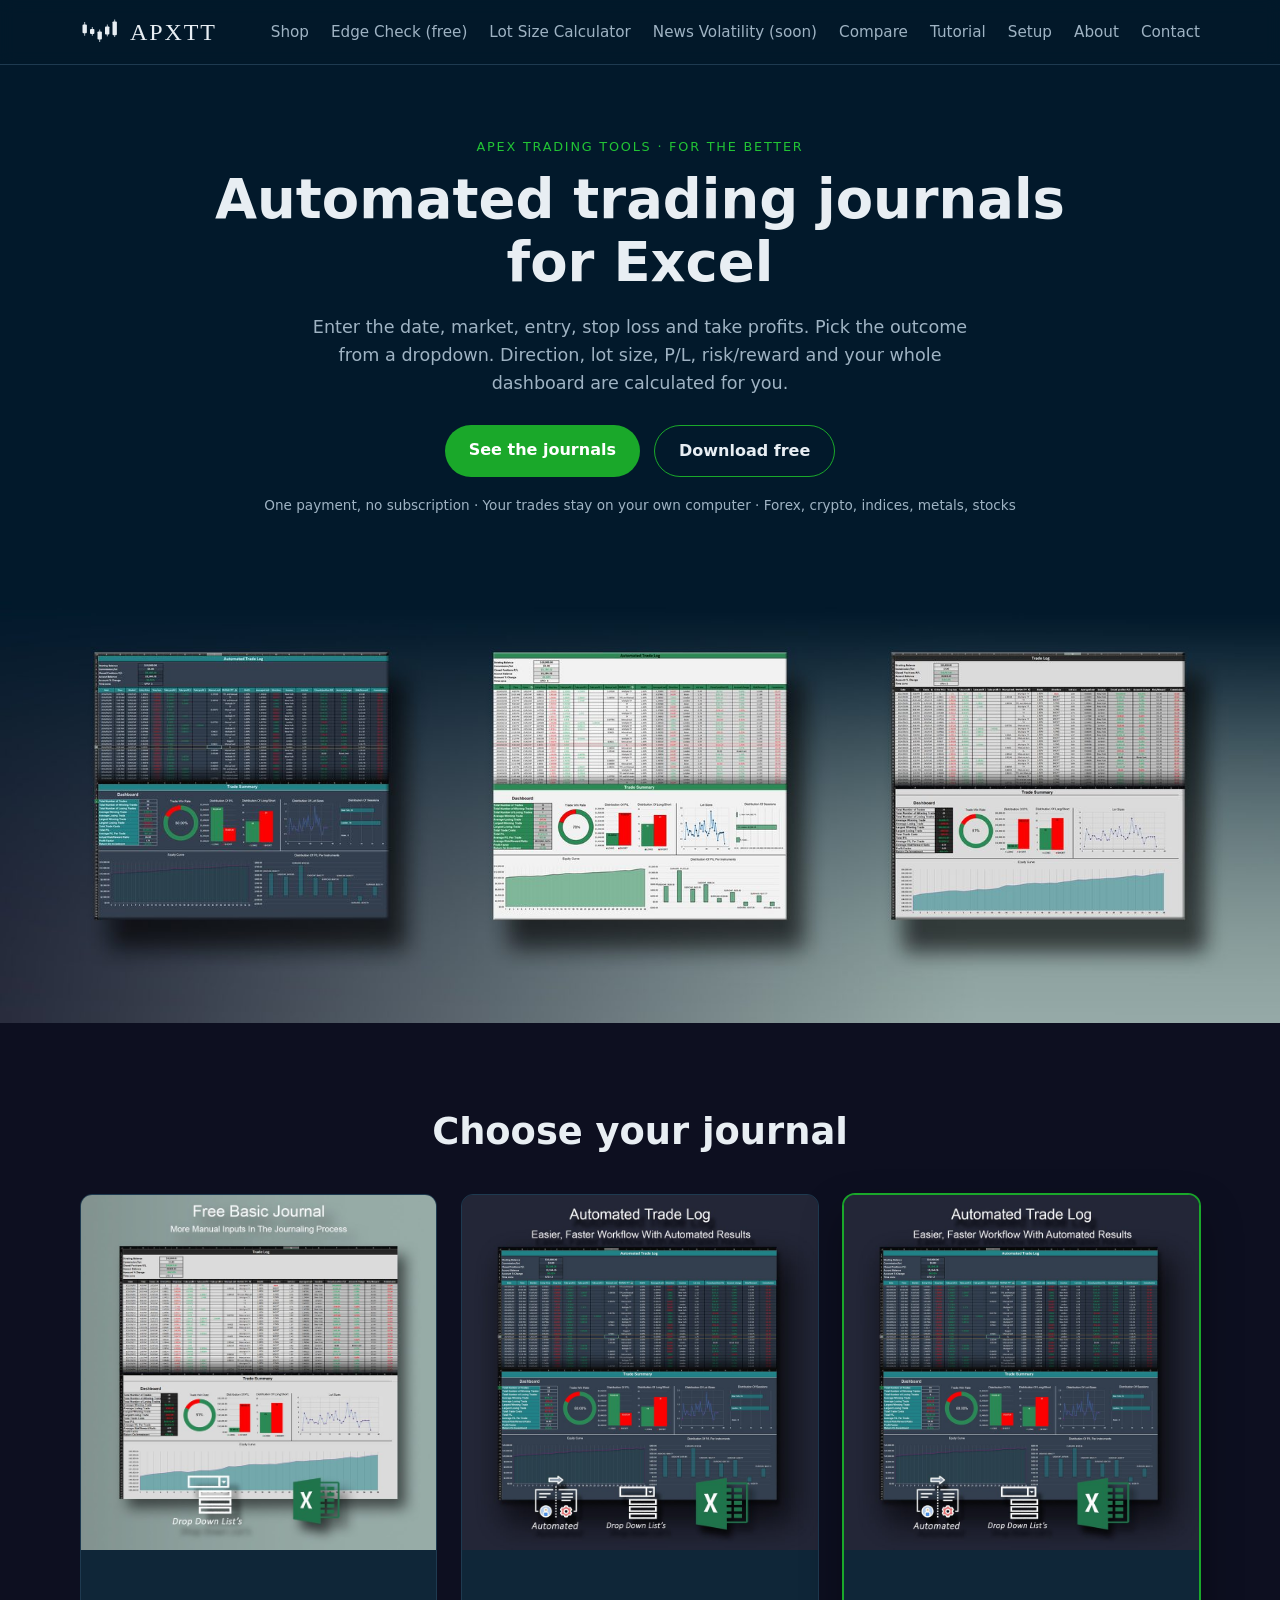
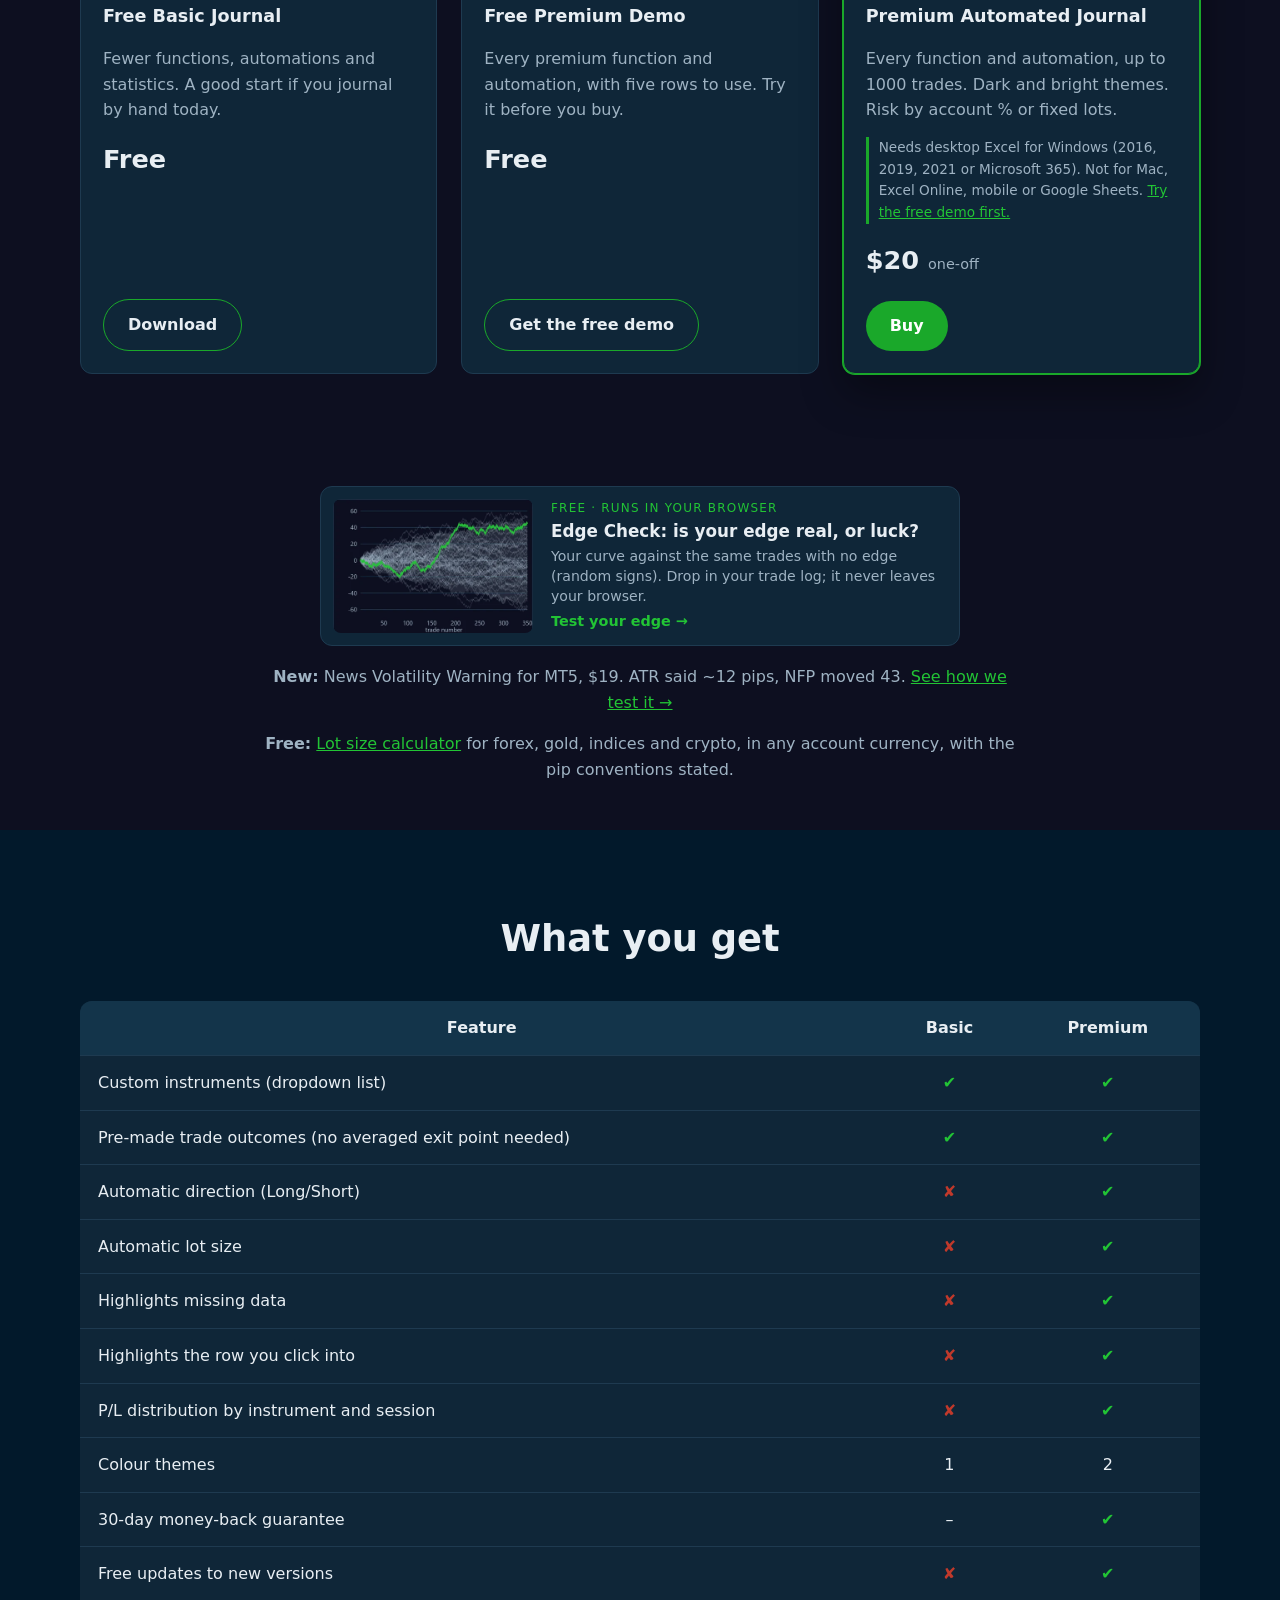
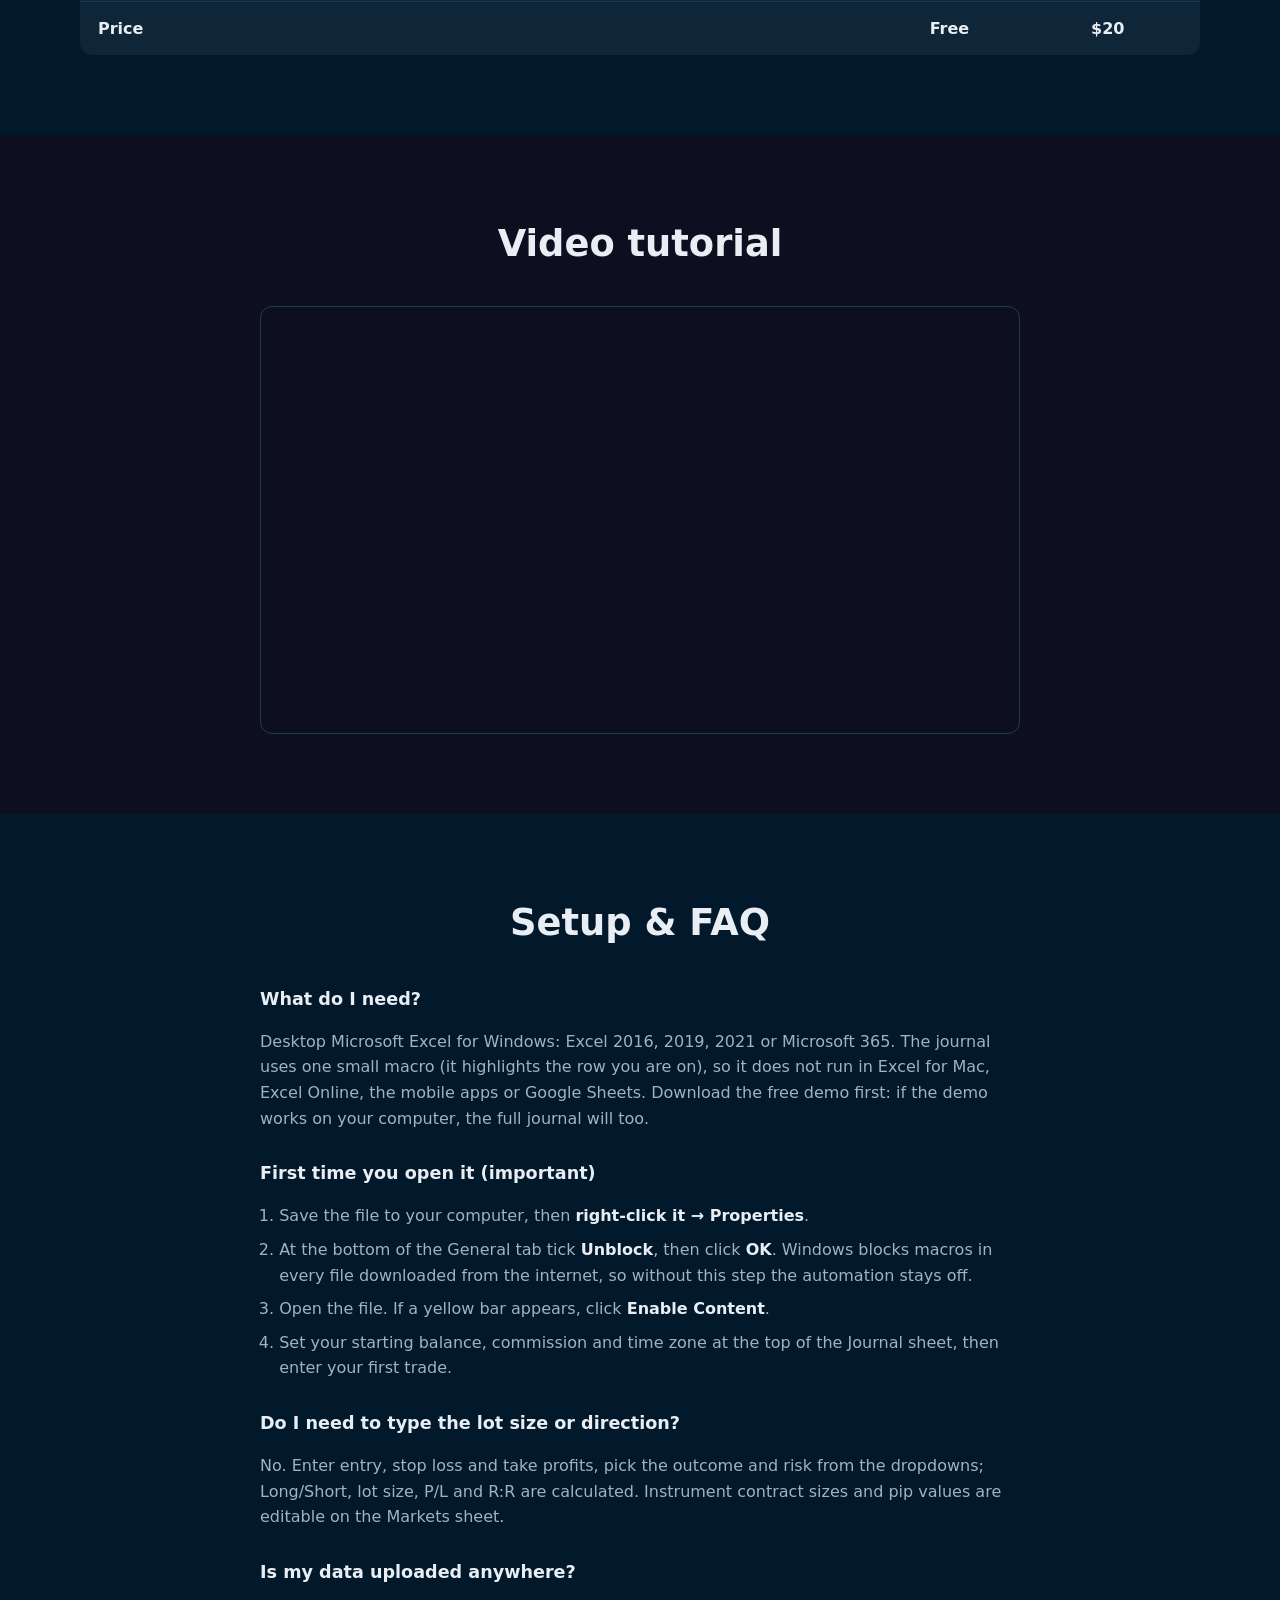
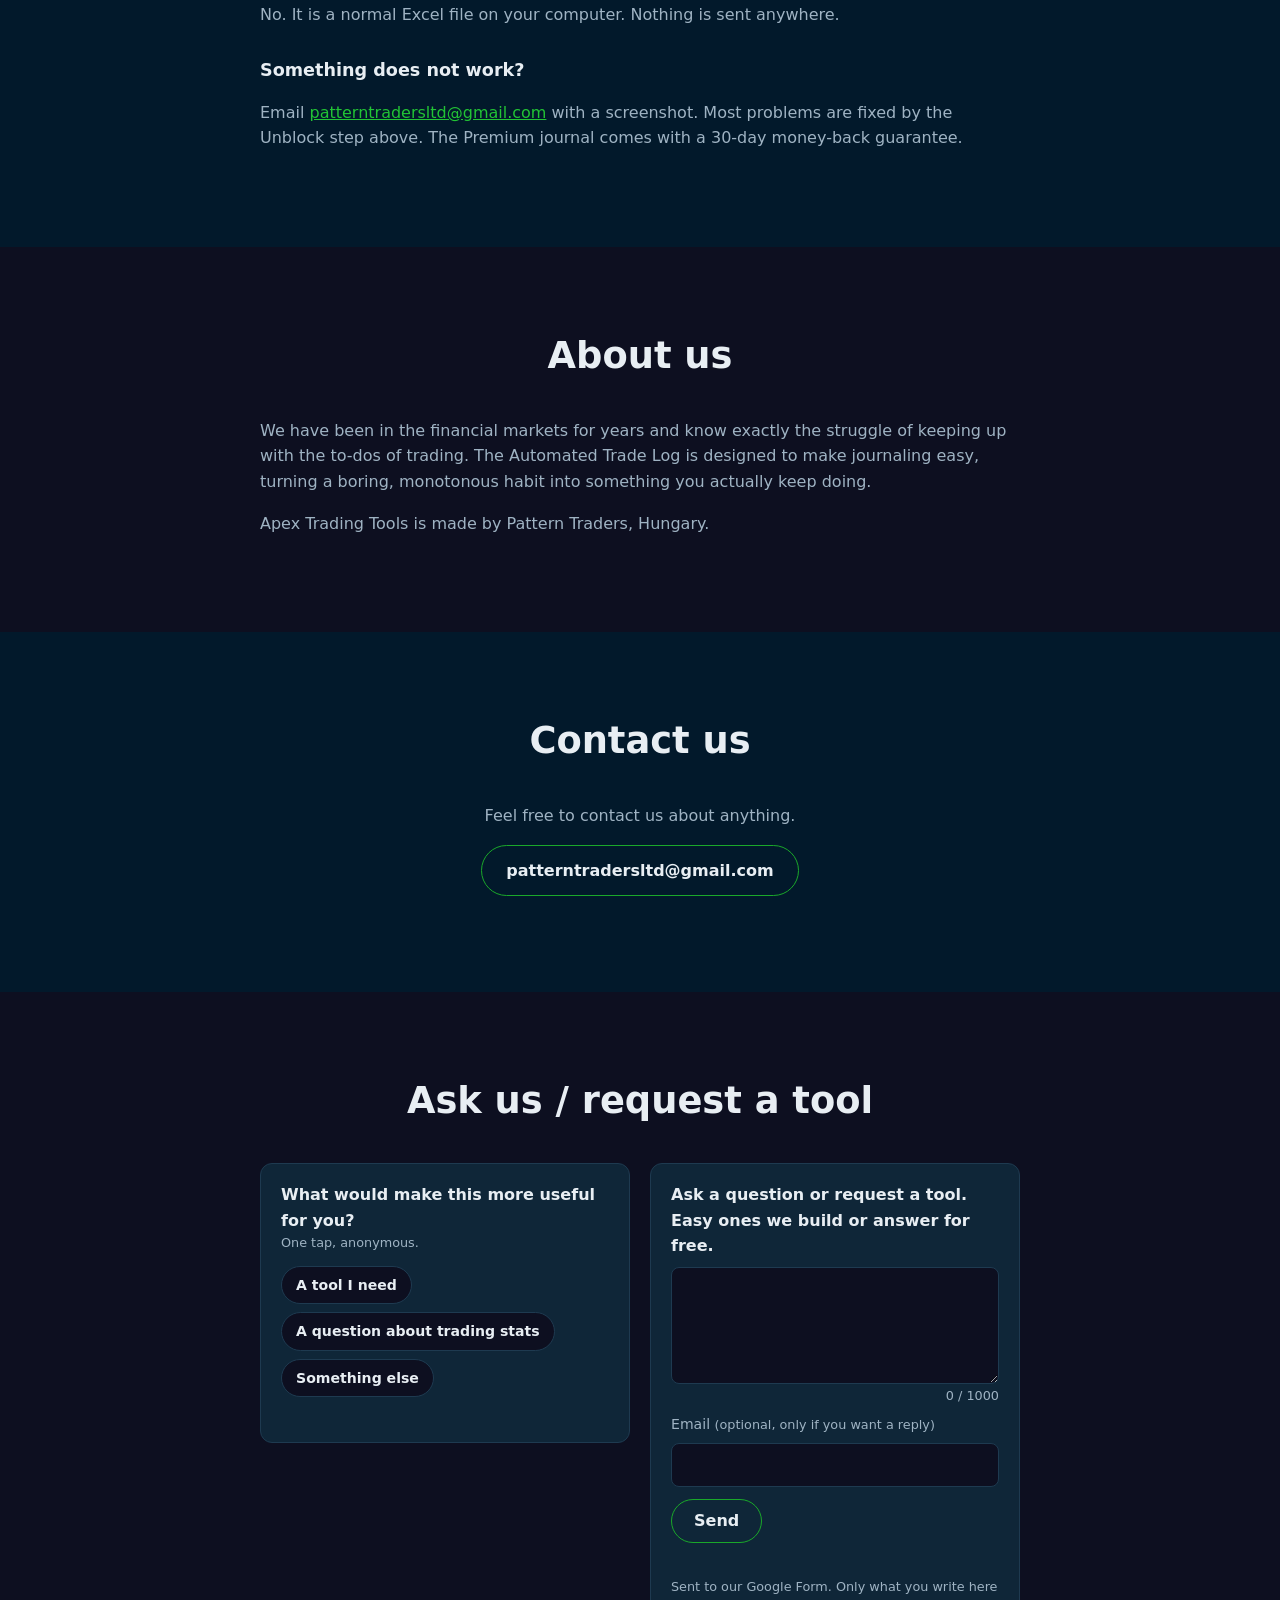
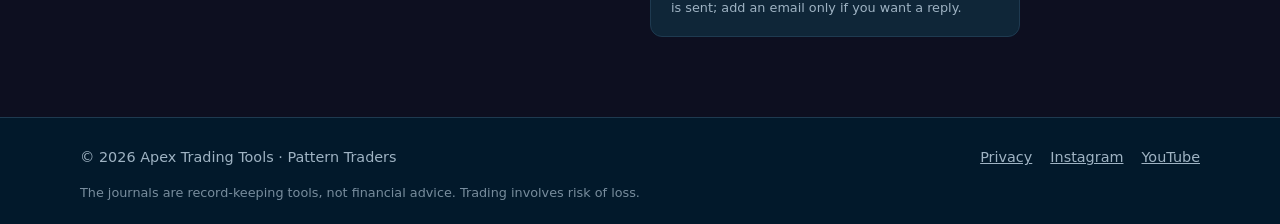
==== commit 728dfa0d: "B test page edge-or-luck.html (noindex, unlinked); no em dashes Co-Authored-By: Claude Opus 5.5 <nor" ====
--- a/index.html
+++ b/index.html
@@ -116,7 +116,7 @@
         <span class="ec-teaser-cta">Test your edge &rarr;</span>
       </span>
     </a>
-    <p><strong>New:</strong> News Volatility Warning for MT5, $19 &mdash; ATR said ~12 pips, NFP moved 43.
+    <p><strong>New:</strong> News Volatility Warning for MT5, $19. ATR said ~12 pips, NFP moved 43.
       <a href="news-volatility.html" data-goatcounter-click="teaser-news-volatility">See how we test it &rarr;</a></p>
     <p class="ls-teaser-line"><strong>Free:</strong> <a href="lot-size-calculator.html" data-goatcounter-click="teaser-lot-size">Lot size calculator</a> for forex, gold, indices and crypto,
       in any account currency, with the pip conventions stated.</p>
--- a/styles.css
+++ b/styles.css
@@ -369,6 +369,9 @@
 .ls-alert { color: var(--text) !important; background: rgba(245, 166, 35, 0.1); border: 1px solid #f5a623; border-radius: 10px;
   padding: 10px 14px; margin: 14px 0 0; font-size: 0.9rem; }
 .ls-alert strong { color: #f5a623; }
+.ls-next { margin: 14px 0 0; padding: 10px 14px; border: 1px solid var(--line); border-radius: 10px; font-size: 0.9rem; }
+.ls-next-link { font-weight: 700; }
+.ls-next .ls-sub { display: block; margin-top: 4px; font-size: 0.82rem; }
 .ls-errors { color: #f5a623; margin: 0; padding-left: 1.2rem; font-size: 0.9rem; }
 .ls-cta { background: var(--navy); border: 1px solid var(--line); border-radius: var(--radius); padding: 16px 18px; }
 .ls-cta p { margin: 0 0 10px; color: var(--muted); font-size: 0.9rem; }
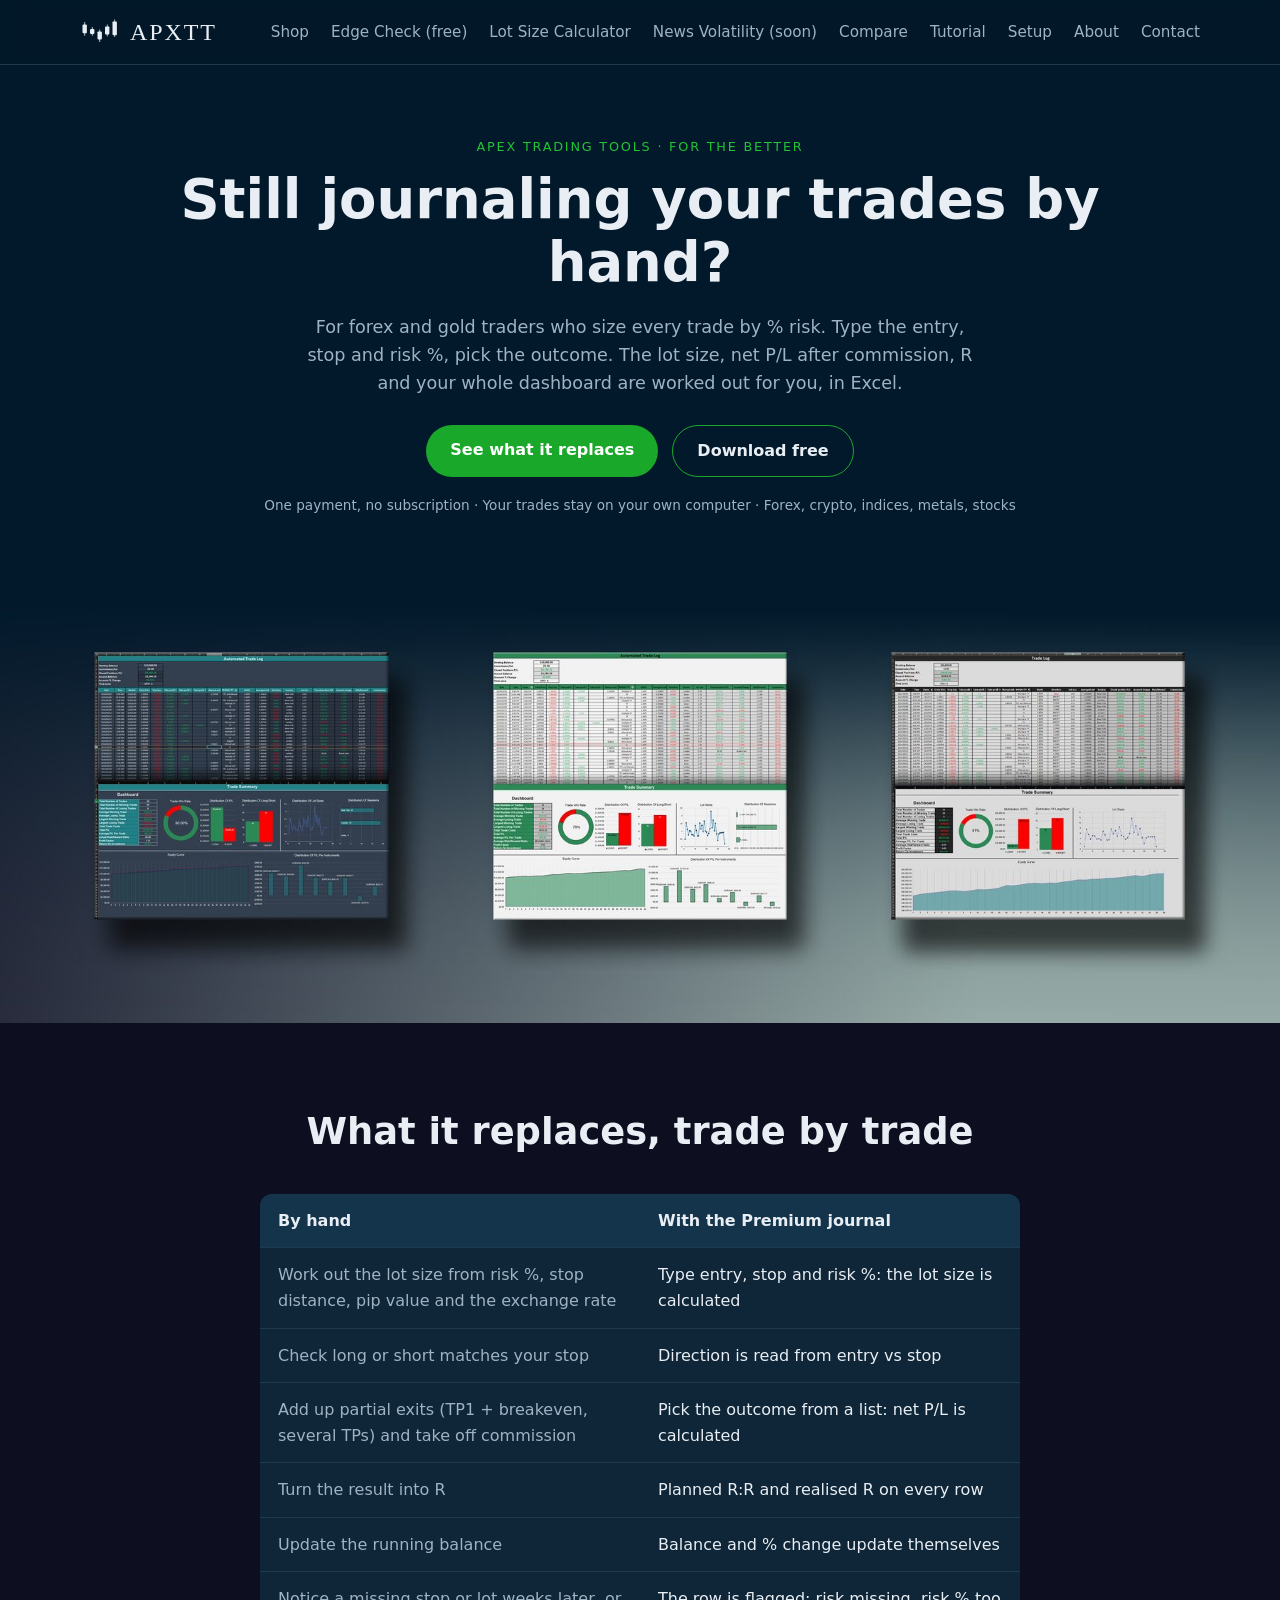
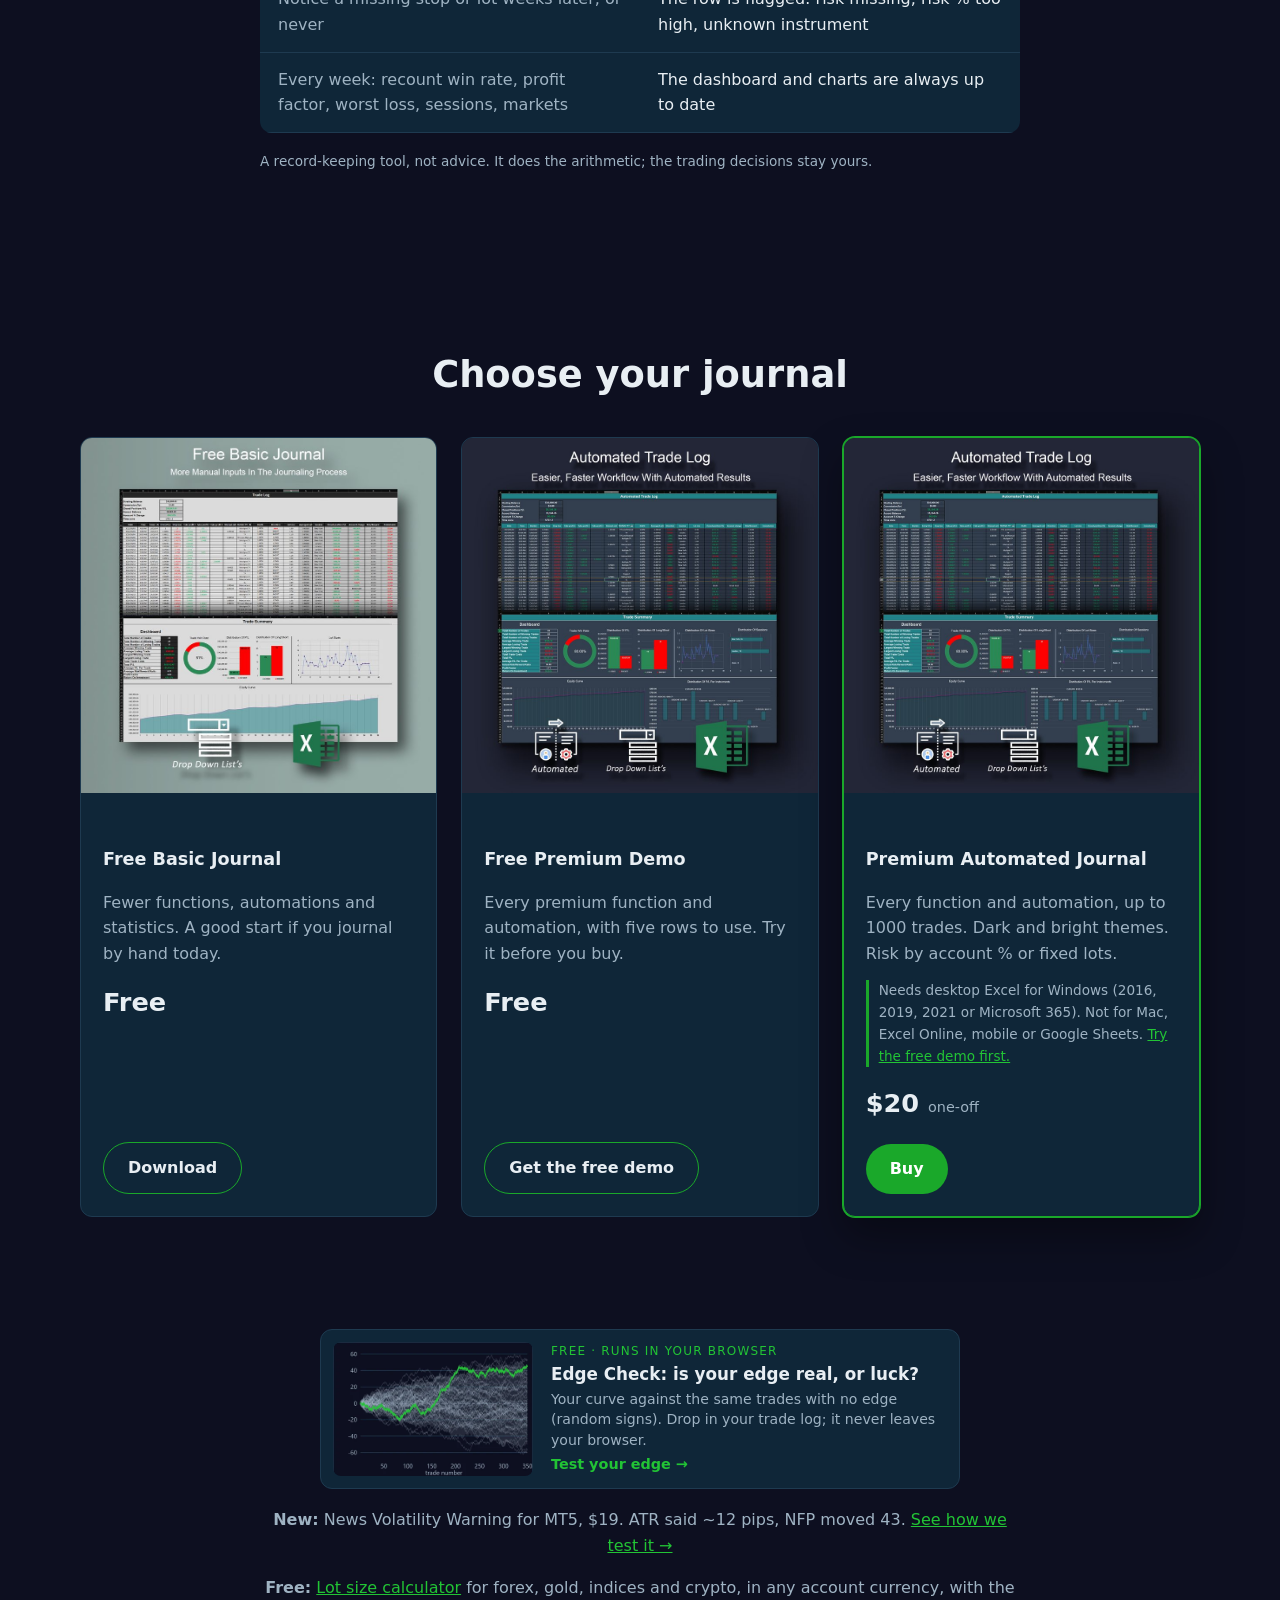
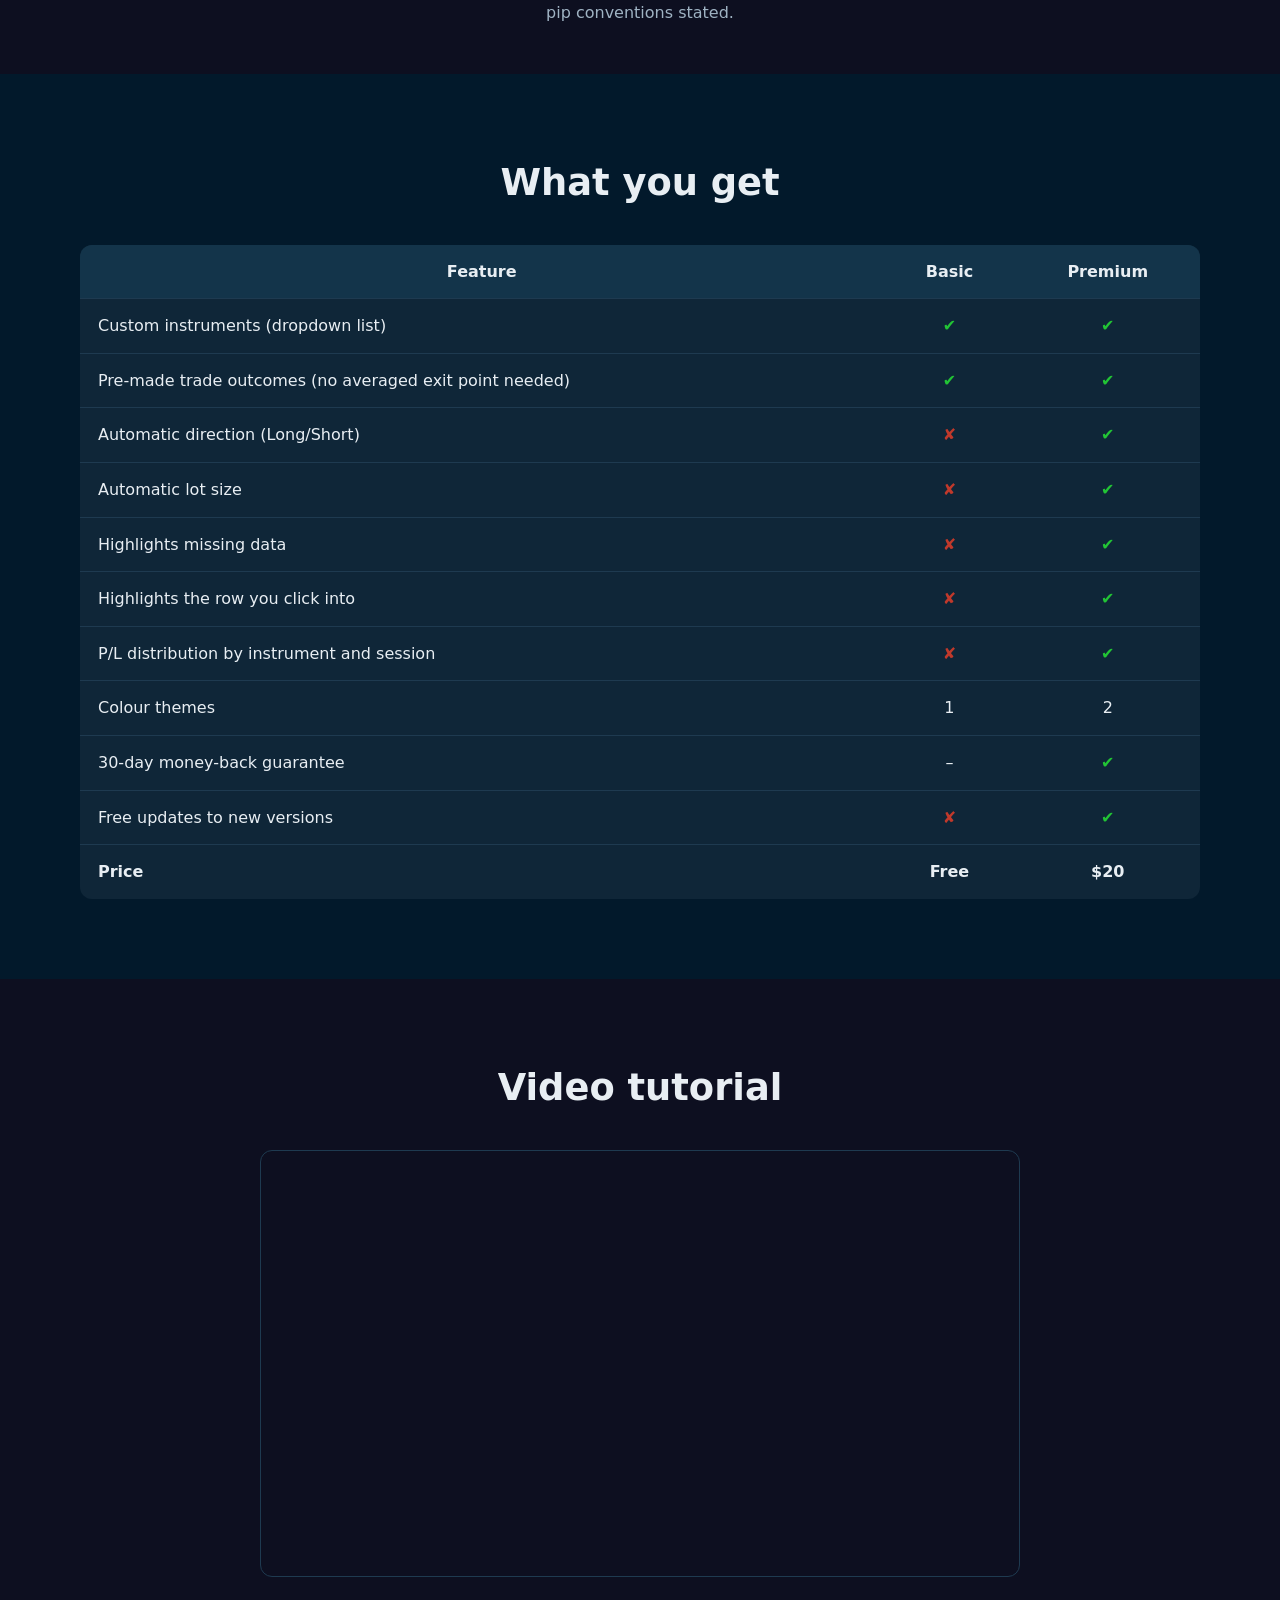
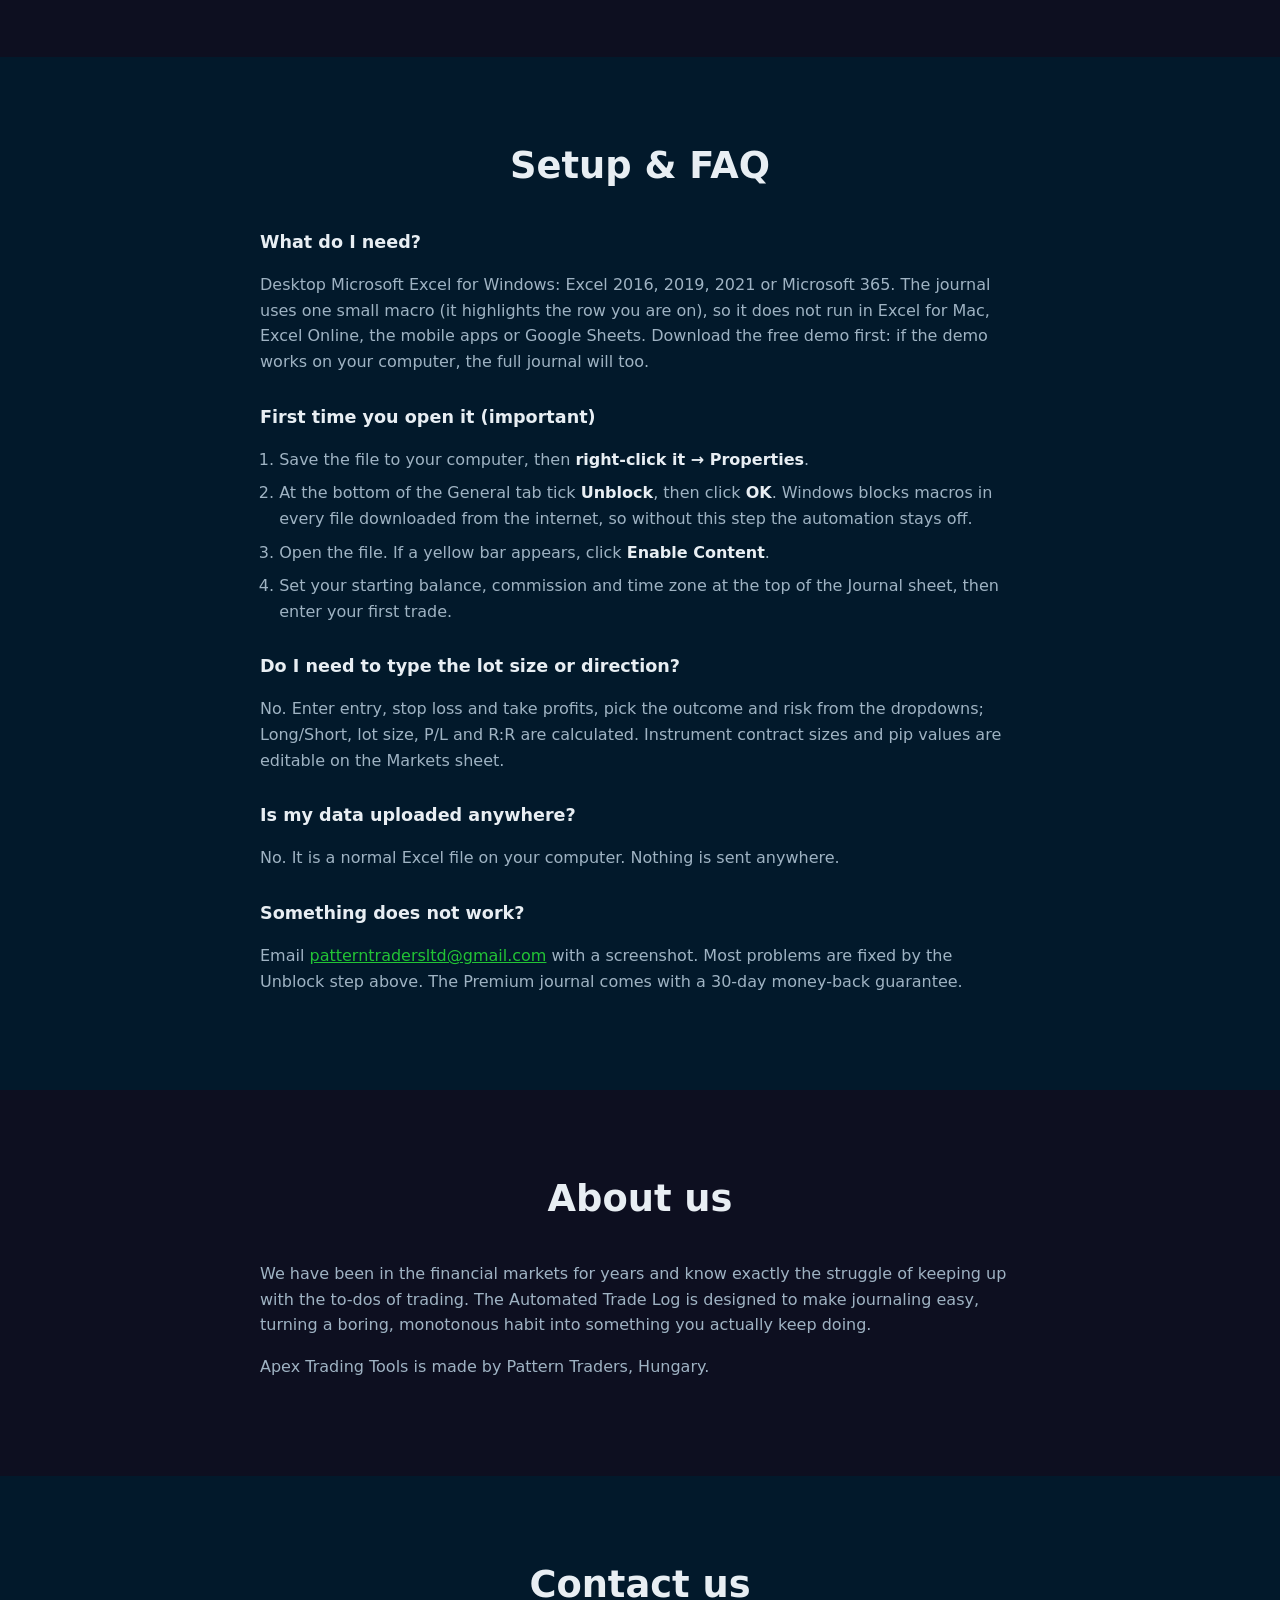
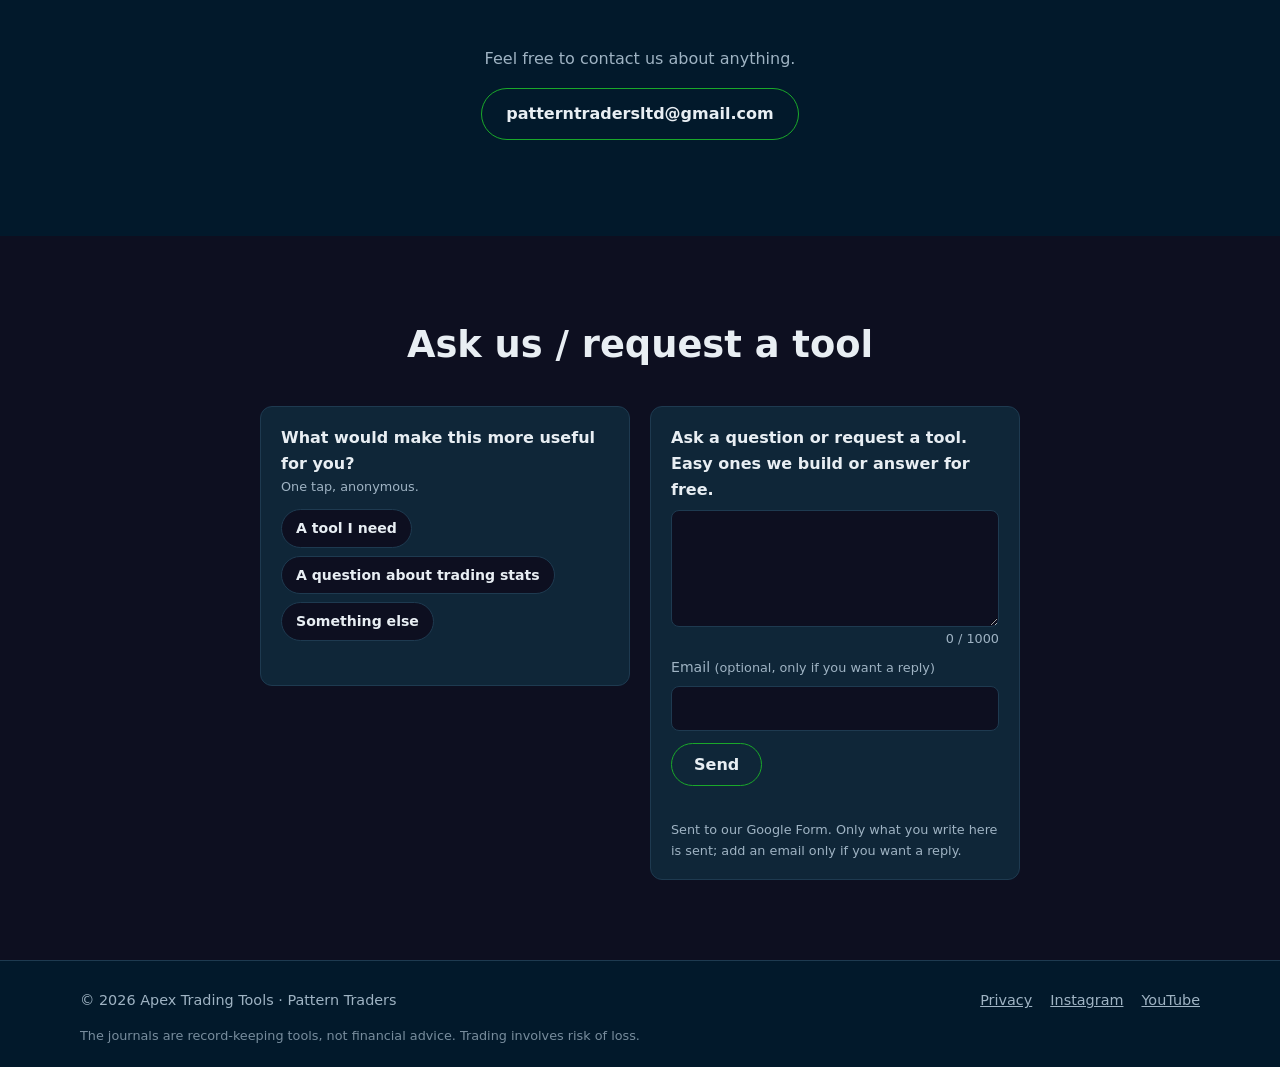
==== commit 943c07a5: "Home: still journaling by hand? + what it replaces Co-Authored-By: Claude Opus 5.5 <noreply@anthropi" ====
--- a/index.html
+++ b/index.html
@@ -4,7 +4,7 @@
 <meta charset="utf-8">
 <meta name="viewport" content="width=device-width, initial-scale=1">
 <title>APXTT Trading Tools: Automated Trading Journals for Excel</title>
-<meta name="description" content="Automated Excel trading journals for forex, crypto and stocks. Enter the trade, pick the outcome from a dropdown, and every statistic is calculated for you.">
+<meta name="description" content="Still journaling trades by hand? For forex and gold traders who size by % risk: type entry, stop and risk %, and the Excel journal works out lot size, net P/L, R and your stats.">
 <link rel="icon" href="data:image/svg+xml,%3Csvg xmlns='http://www.w3.org/2000/svg' viewBox='0 0 32 32'%3E%3Crect width='32' height='32' rx='6' fill='%2302192b'/%3E%3Cg fill='%231aa82a'%3E%3Crect x='5' y='10' width='4' height='9'/%3E%3Crect x='11' y='14' width='4' height='6'/%3E%3Crect x='17' y='9' width='4' height='9'/%3E%3Crect x='23' y='5' width='4' height='12'/%3E%3C/g%3E%3C/svg%3E">
 <link rel="canonical" href="https://smatyi111.github.io/apextradingtools/">
 <meta property="og:type" content="website">
@@ -53,16 +53,37 @@
 <section class="hero">
   <div class="wrap hero-inner">
     <p class="eyebrow">Apex Trading Tools &middot; For the better</p>
-    <h1>Automated trading journals<br>for Excel</h1>
-    <p class="lead">Enter the date, market, entry, stop loss and take profits. Pick the outcome from a dropdown.
-      Direction, lot size, P/L, risk/reward and your whole dashboard are calculated for you.</p>
+    <h1>Still journaling your trades by hand?</h1>
+    <p class="lead">For forex and gold traders who size every trade by % risk. Type the entry, stop and risk %, pick the
+      outcome. The lot size, net P/L after commission, R and your whole dashboard are worked out for you, in Excel.</p>
     <div class="cta-row">
-      <a class="btn btn-green" href="#products" data-goatcounter-click="cta-see-journals">See the journals</a>
+      <a class="btn btn-green" href="#byhand" data-goatcounter-click="cta-see-byhand">See what it replaces</a>
       <a class="btn btn-ghost" href="#free" data-goatcounter-click="cta-download-free">Download free</a>
     </div>
     <p class="fine">One payment, no subscription &middot; Your trades stay on your own computer &middot; Forex, crypto, indices, metals, stocks</p>
   </div>
   <img class="hero-img" src="assets/hero-1800.jpg" alt="The automated trading journal in dark, bright and grey themes: trade log on top, dashboard with charts below" width="1800" height="656">
+</section>
+
+<section id="byhand" class="section">
+  <div class="wrap narrow">
+    <h2>What it replaces, trade by trade</h2>
+    <div class="table-wrap">
+      <table class="compare byhand">
+        <thead><tr><th>By hand</th><th>With the Premium journal</th></tr></thead>
+        <tbody>
+          <tr><td>Work out the lot size from risk %, stop distance, pip value and the exchange rate</td><td>Type entry, stop and risk %: the lot size is calculated</td></tr>
+          <tr><td>Check long or short matches your stop</td><td>Direction is read from entry vs stop</td></tr>
+          <tr><td>Add up partial exits (TP1 + breakeven, several TPs) and take off commission</td><td>Pick the outcome from a list: net P/L is calculated</td></tr>
+          <tr><td>Turn the result into R</td><td>Planned R:R and realised R on every row</td></tr>
+          <tr><td>Update the running balance</td><td>Balance and % change update themselves</td></tr>
+          <tr><td>Notice a missing stop or lot weeks later, or never</td><td>The row is flagged: risk missing, risk % too high, unknown instrument</td></tr>
+          <tr><td>Every week: recount win rate, profit factor, worst loss, sessions, markets</td><td>The dashboard and charts are always up to date</td></tr>
+        </tbody>
+      </table>
+    </div>
+    <p class="fine">A record-keeping tool, not advice. It does the arithmetic; the trading decisions stay yours.</p>
+  </div>
 </section>
 
 <section id="products" class="section">
--- a/styles.css
+++ b/styles.css
@@ -431,3 +431,8 @@
 .fb-warn { color: #f5a623 !important; }
 .fb-ok { color: var(--green-hi) !important; font-weight: 600; }
 .fb-notice { margin-top: 6px !important; }
+
+/* by-hand comparison (owner 2026-11-04: compare to doing it by hand) */
+.compare.byhand th, .compare.byhand td { text-align: left; vertical-align: top; width: 50%; }
+.compare.byhand td:first-child { color: var(--muted, #9aa7b4); }
+@media (max-width: 560px) { .compare.byhand th, .compare.byhand td { padding: 10px 8px; font-size: 0.9rem; } }
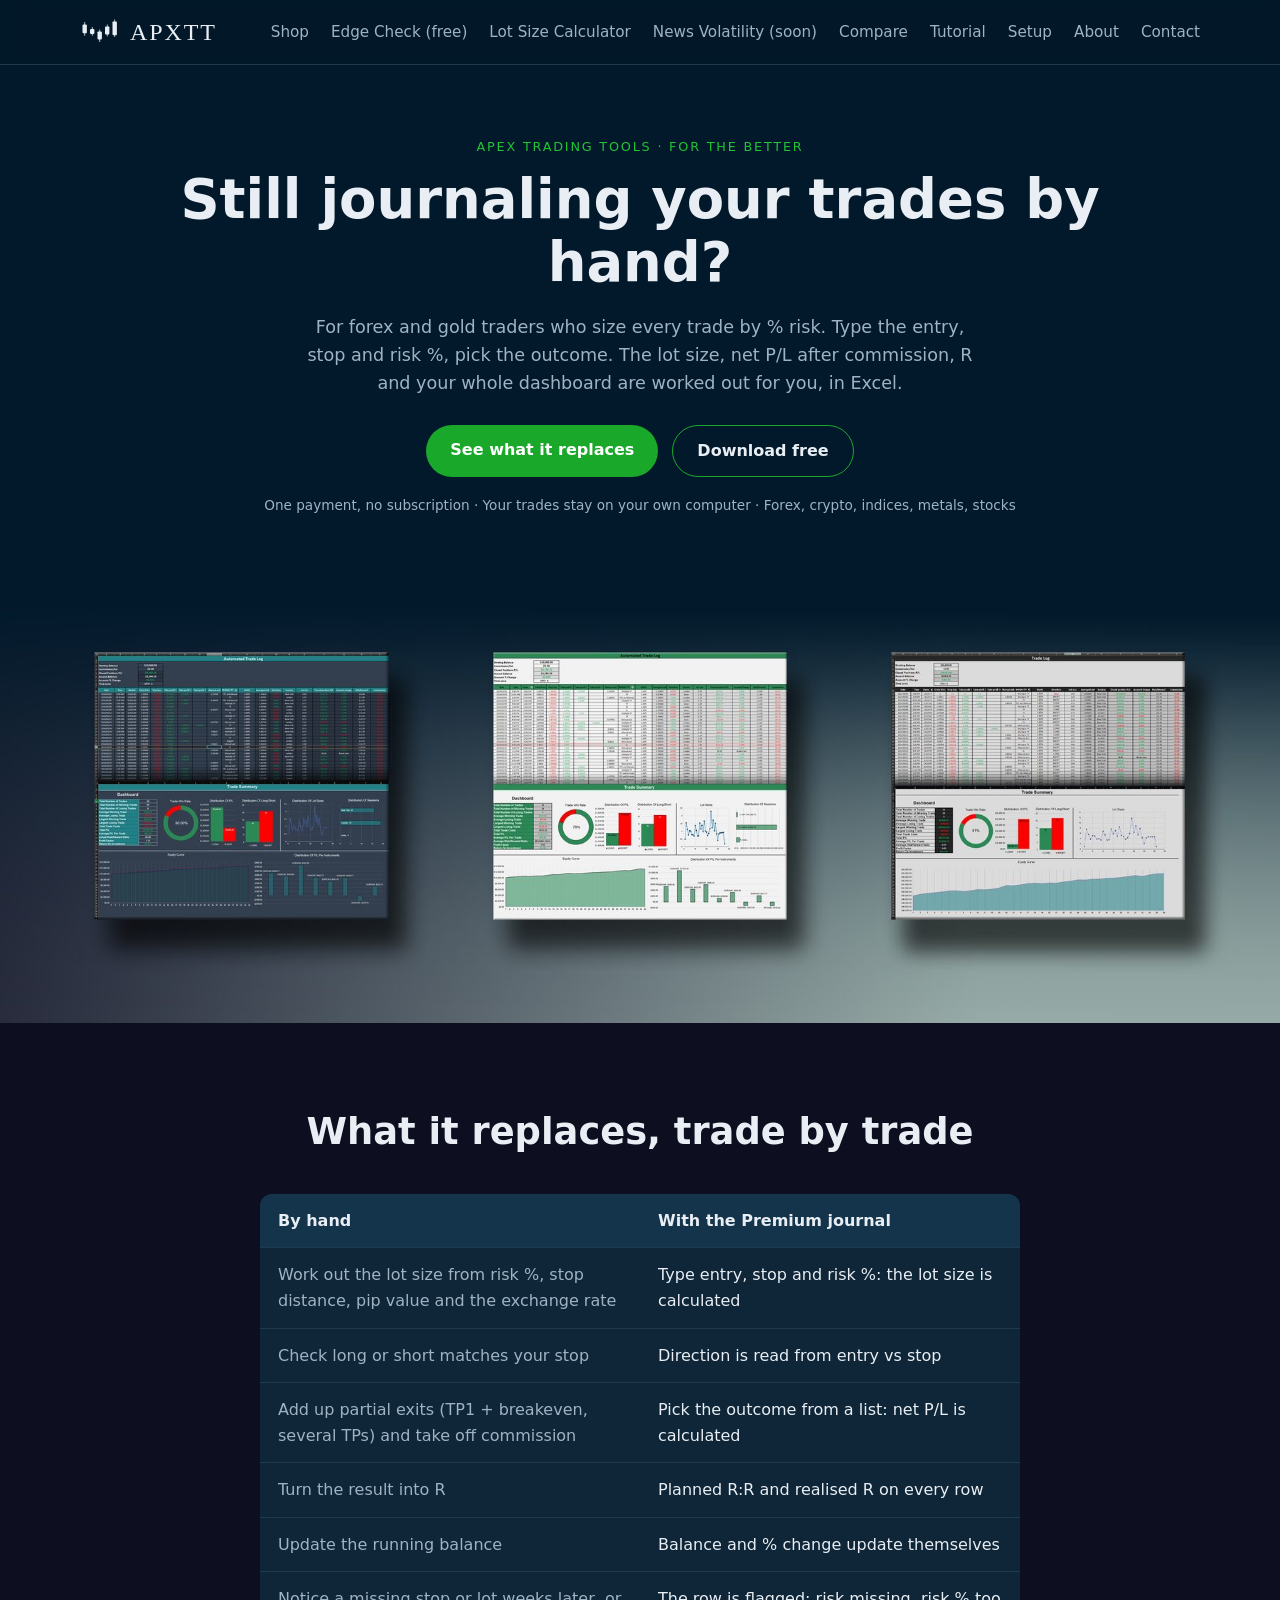
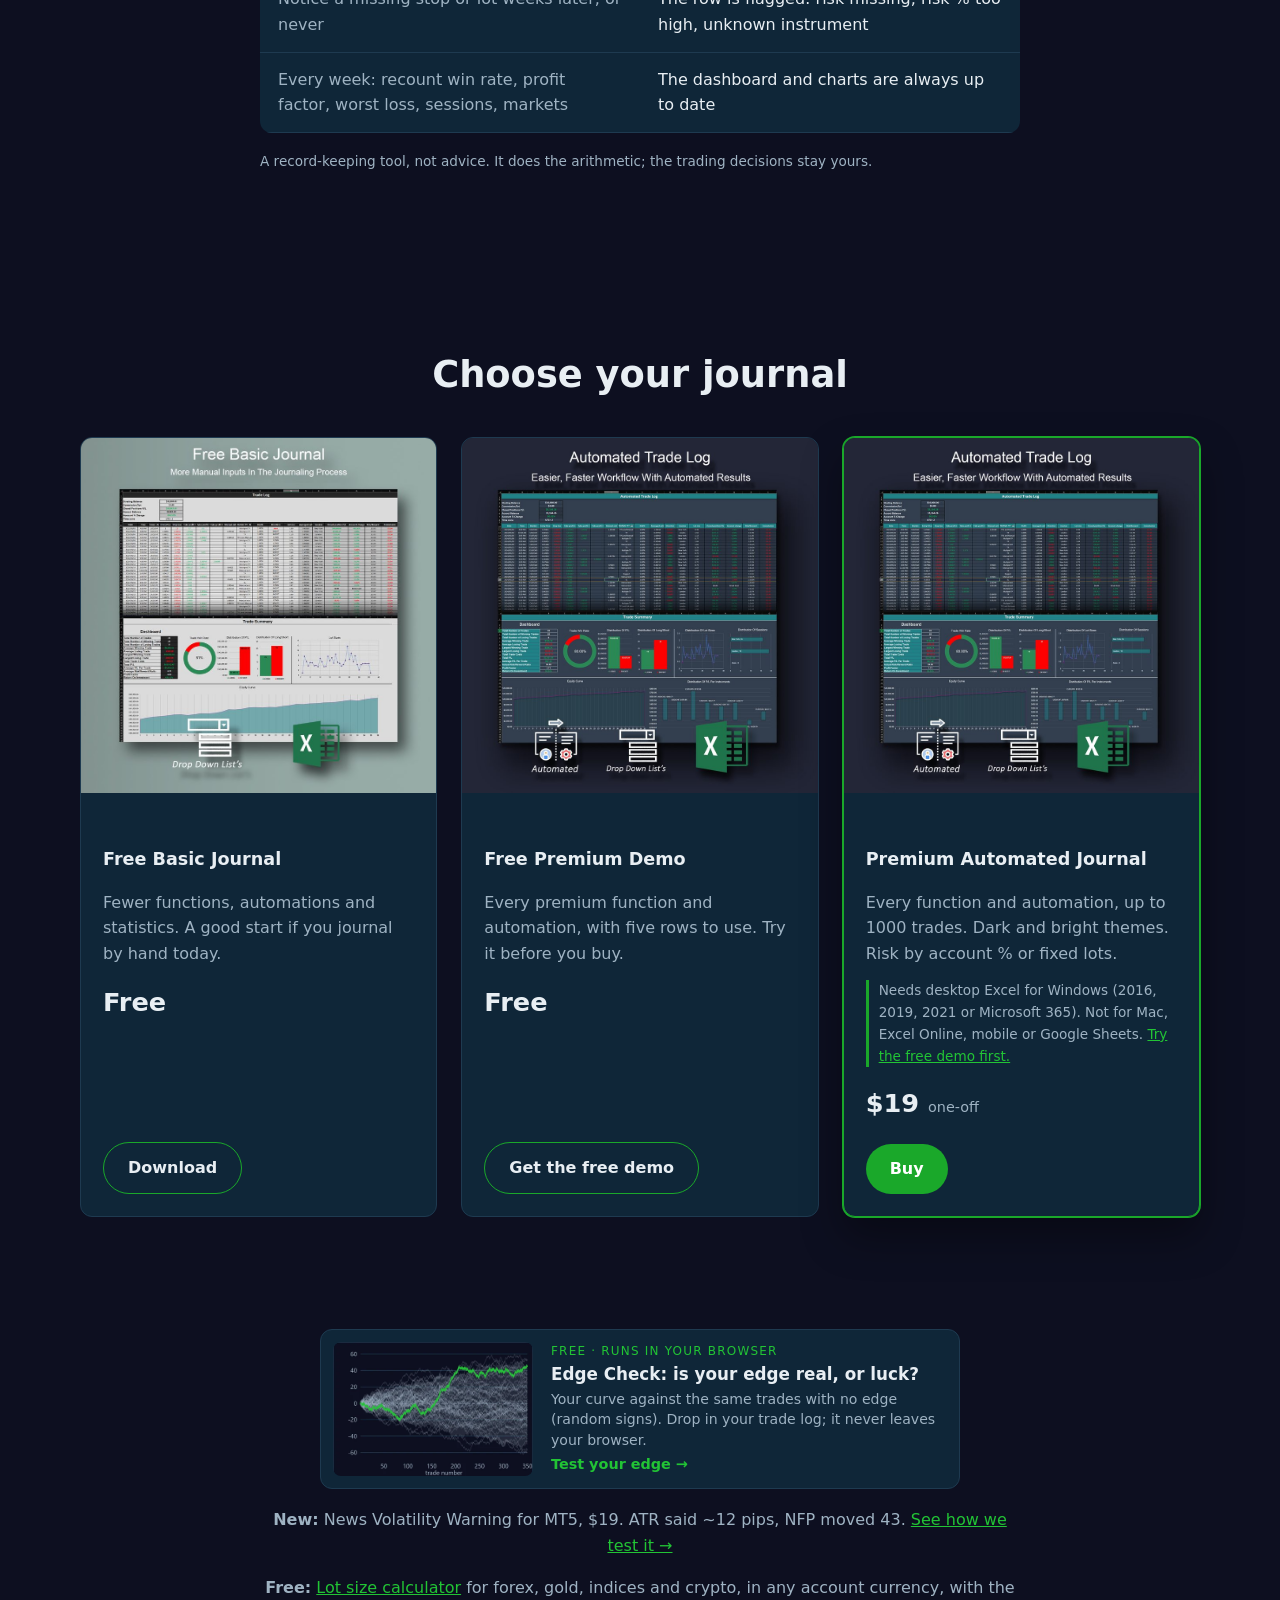
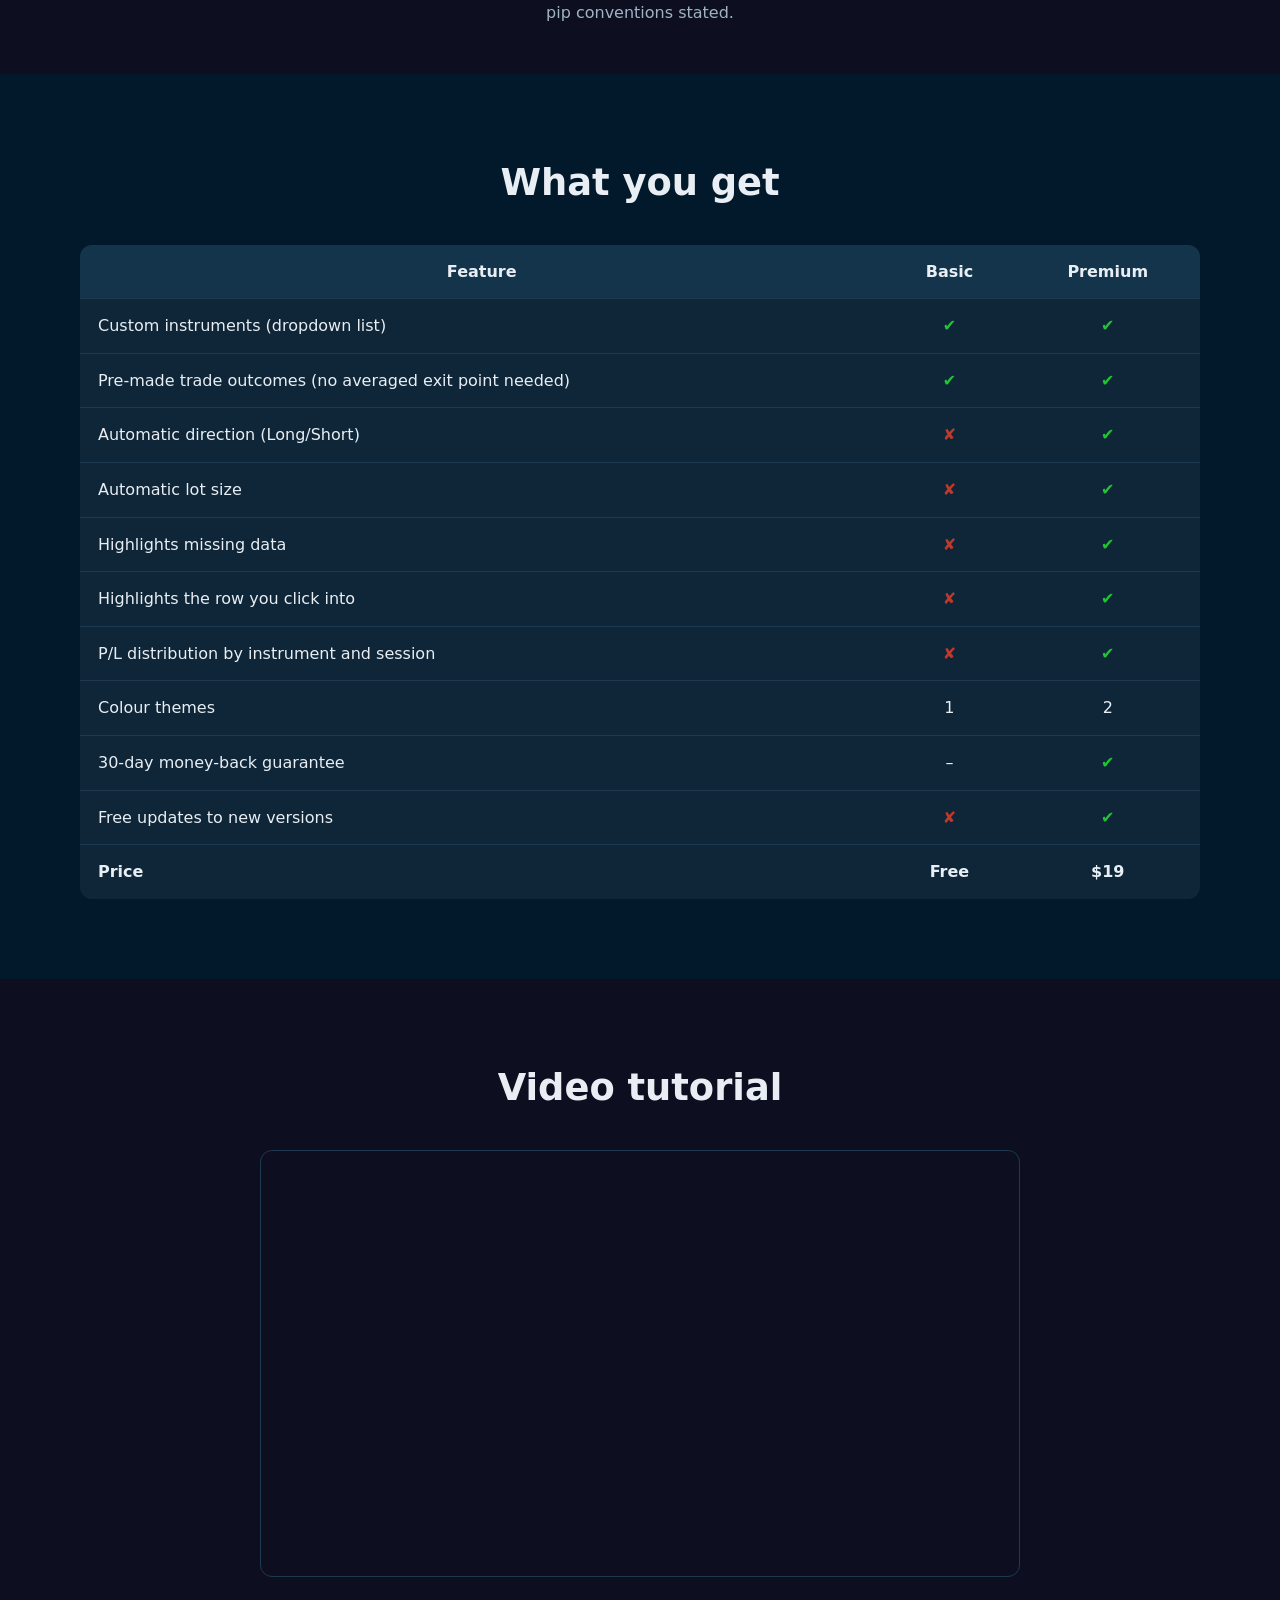
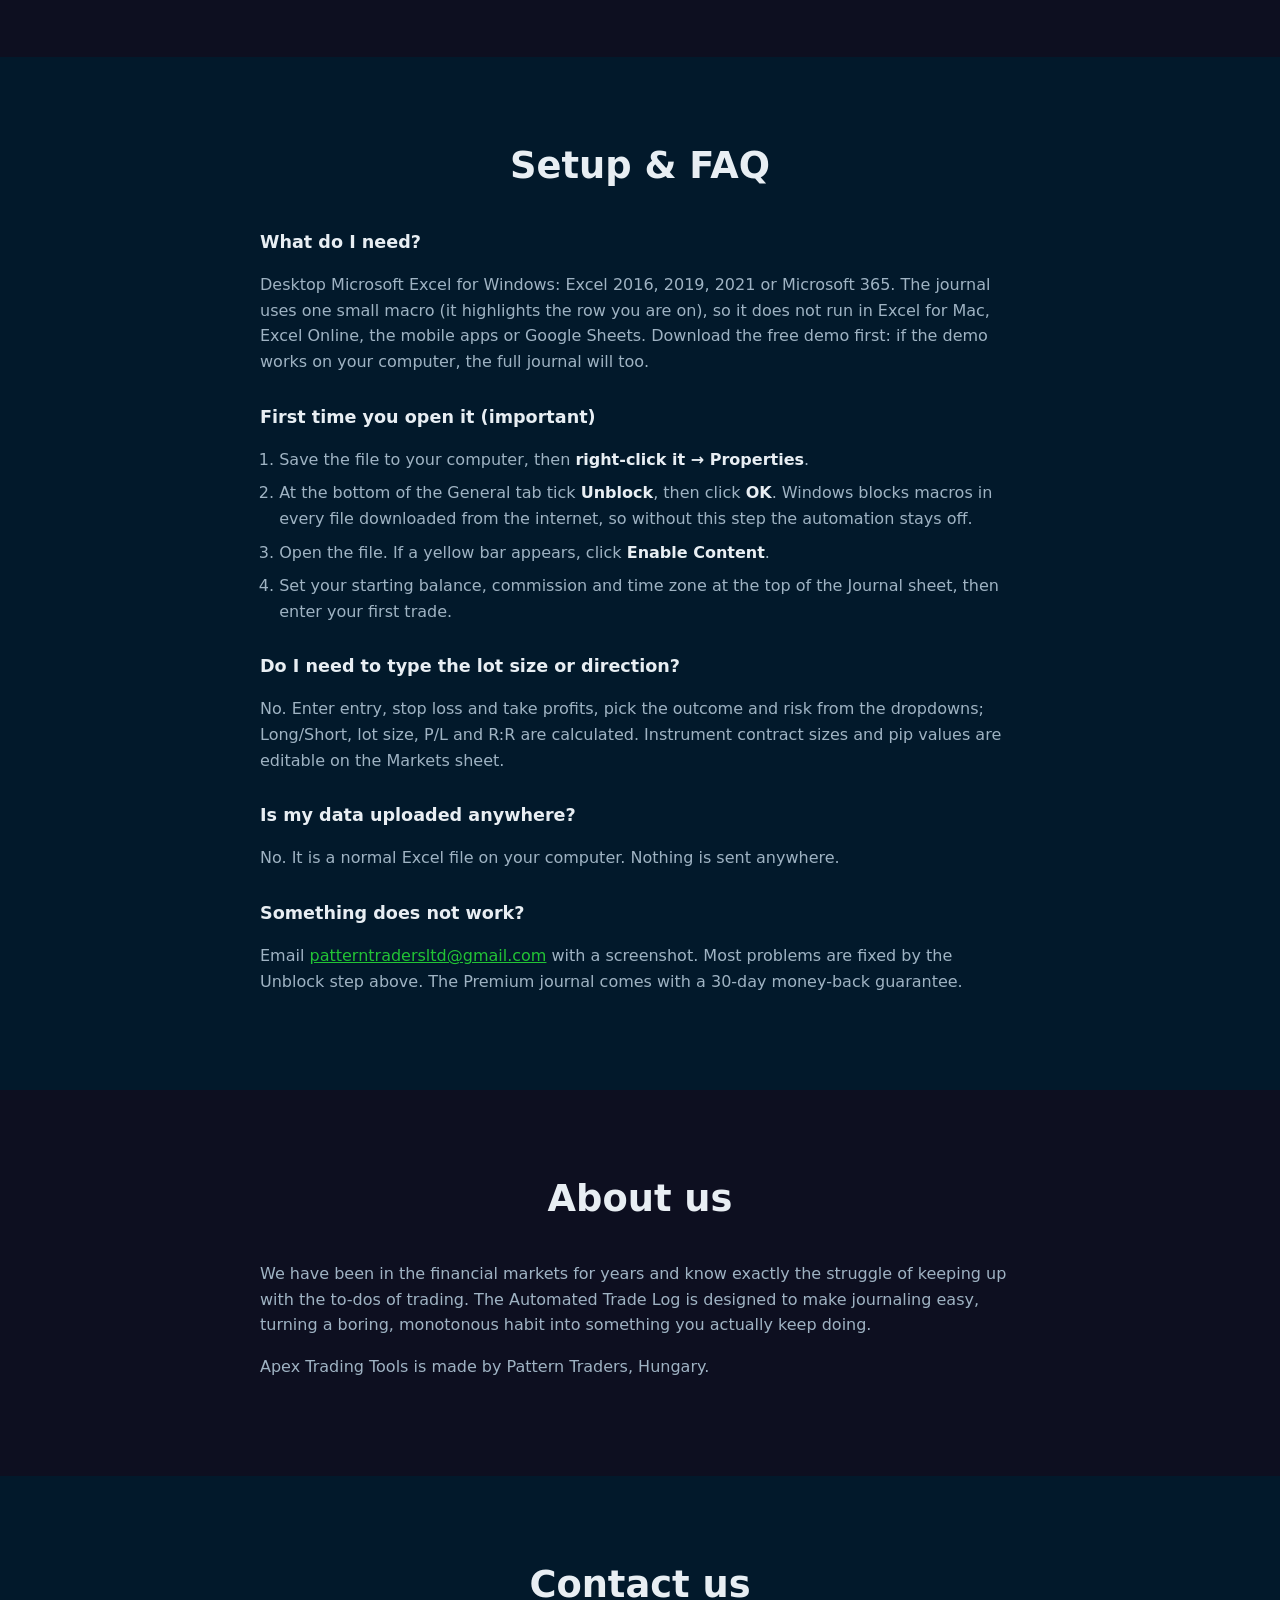
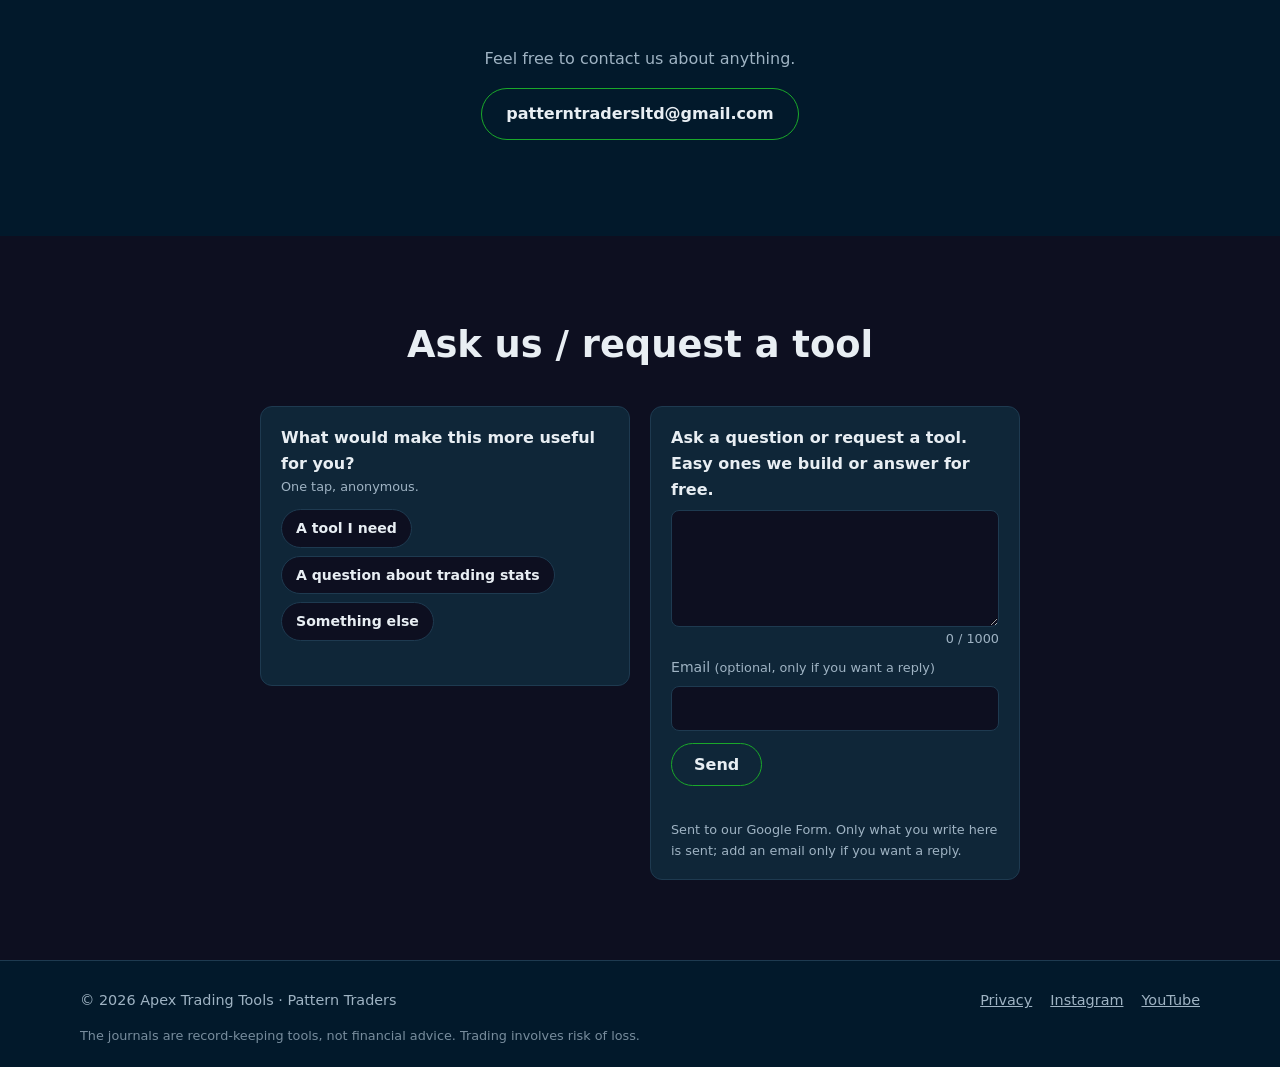
==== commit e0f88527: "pricing: journal $19, risk plan $5 (USD everywhere) Co-Authored-By: Claude Opus 5.5 <noreply@anthrop" ====
--- a/index.html
+++ b/index.html
@@ -10,7 +10,7 @@
 <meta property="og:type" content="website">
 <meta property="og:site_name" content="Apex Trading Tools">
 <meta property="og:title" content="APXTT Automated Trading Journal for Excel">
-<meta property="og:description" content="Enter the trade, pick the outcome - lot size, P/L, R:R and your dashboard are calculated for you. $20 one-off, no subscription. Free demo.">
+<meta property="og:description" content="Enter the trade, pick the outcome - lot size, P/L, R:R and your dashboard are calculated for you. $19 one-off, no subscription. Free demo.">
 <meta property="og:url" content="https://smatyi111.github.io/apextradingtools/">
 <meta property="og:image" content="https://smatyi111.github.io/apextradingtools/assets/og-card.jpg">
 <meta property="og:image:width" content="1200">
@@ -117,7 +117,7 @@
           <h3>Premium Automated Journal</h3>
           <p>Every function and automation, up to 1000 trades. Dark and bright themes. Risk by account % or fixed lots.</p>
           <p class="req">Needs desktop Excel for Windows (2016, 2019, 2021 or Microsoft 365). Not for Mac, Excel Online, mobile or Google Sheets. <a href="#setup">Try the free demo first.</a></p>
-          <p class="price">$20 <span>one-off</span></p>
+          <p class="price">$19 <span>one-off</span></p>
           <a class="btn btn-green" href="https://stvert.gumroad.com/l/apxtt-premium-journal" data-goatcounter-click="gumroad-journal" id="buy" rel="noopener">Buy</a>
         </div>
       </article>
@@ -163,7 +163,7 @@
           <tr><th scope="row">Colour themes</th><td>1</td><td>2</td></tr>
           <tr><th scope="row">30-day money-back guarantee</th><td>&ndash;</td><td class="yes">✔</td></tr>
           <tr><th scope="row">Free updates to new versions</th><td class="no">✘</td><td class="yes">✔</td></tr>
-          <tr class="price-row"><th scope="row">Price</th><td>Free</td><td>$20</td></tr>
+          <tr class="price-row"><th scope="row">Price</th><td>Free</td><td>$19</td></tr>
         </tbody>
       </table>
     </div>
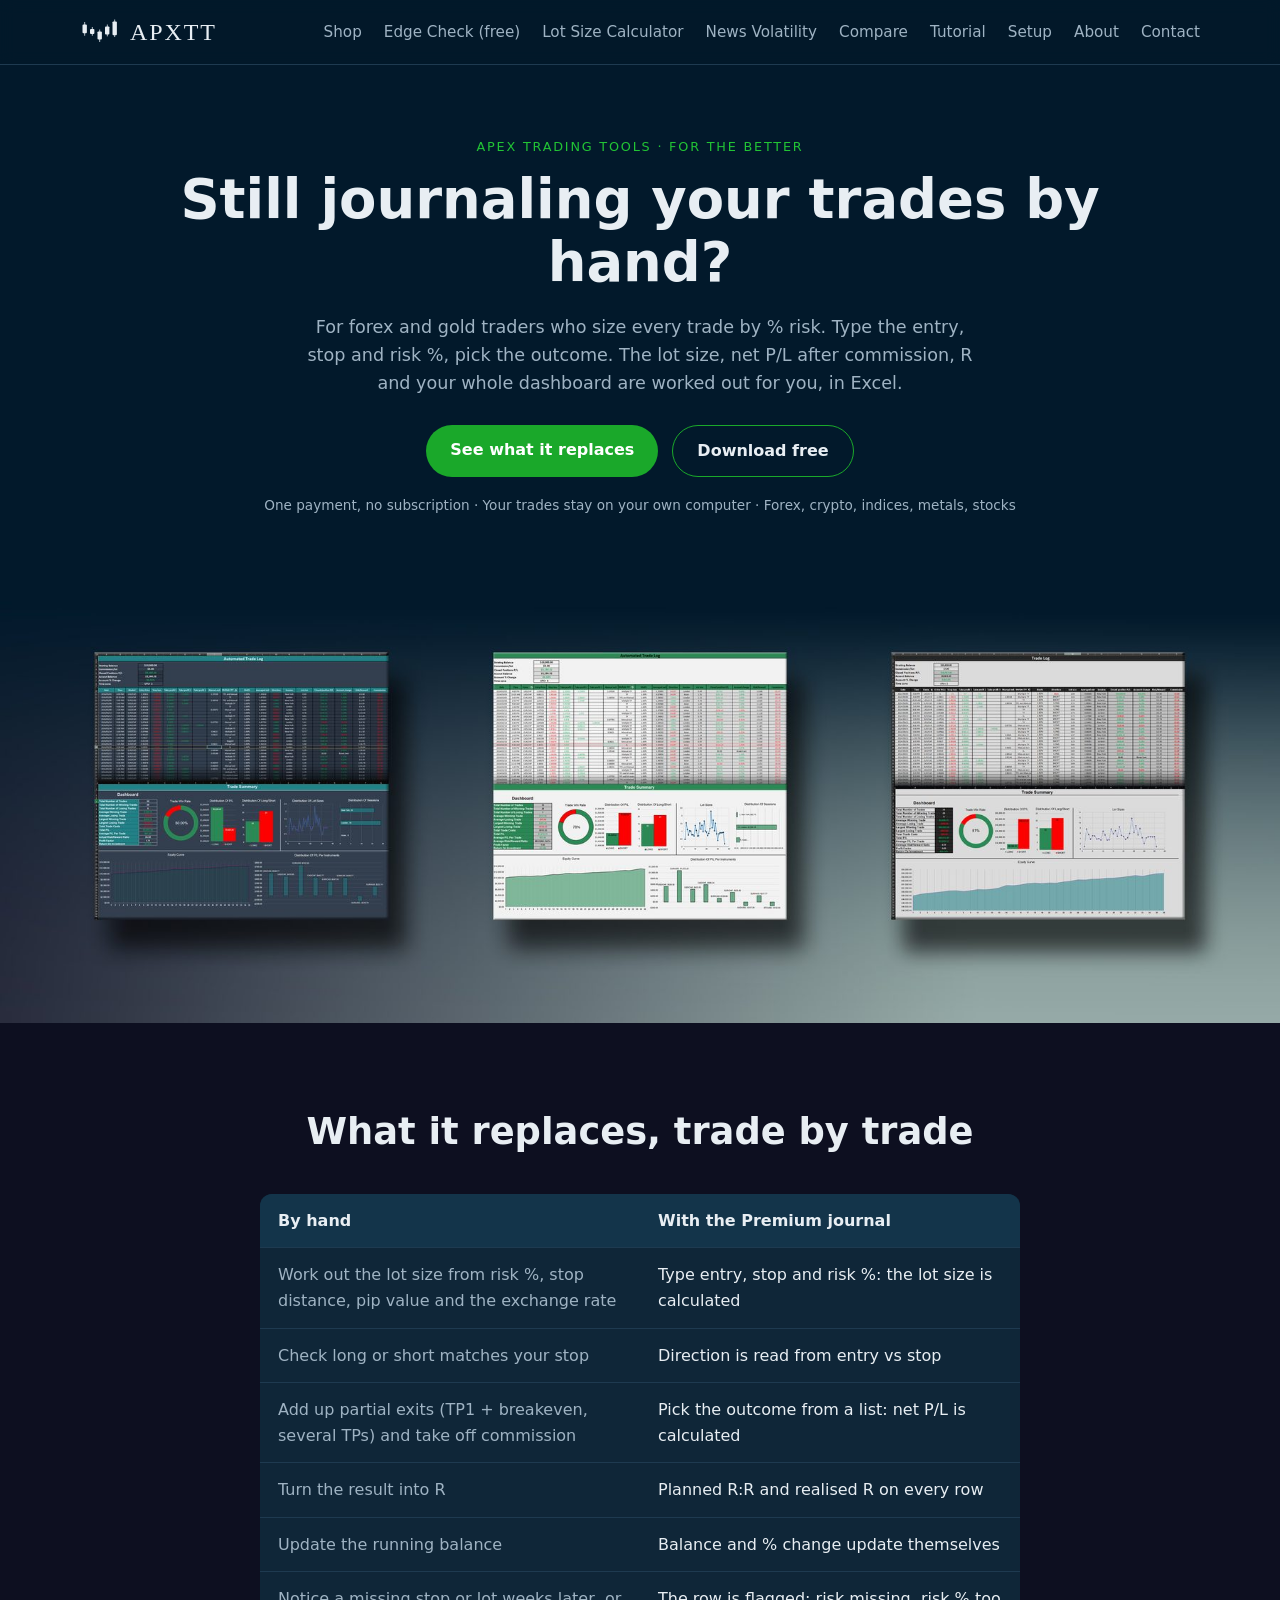
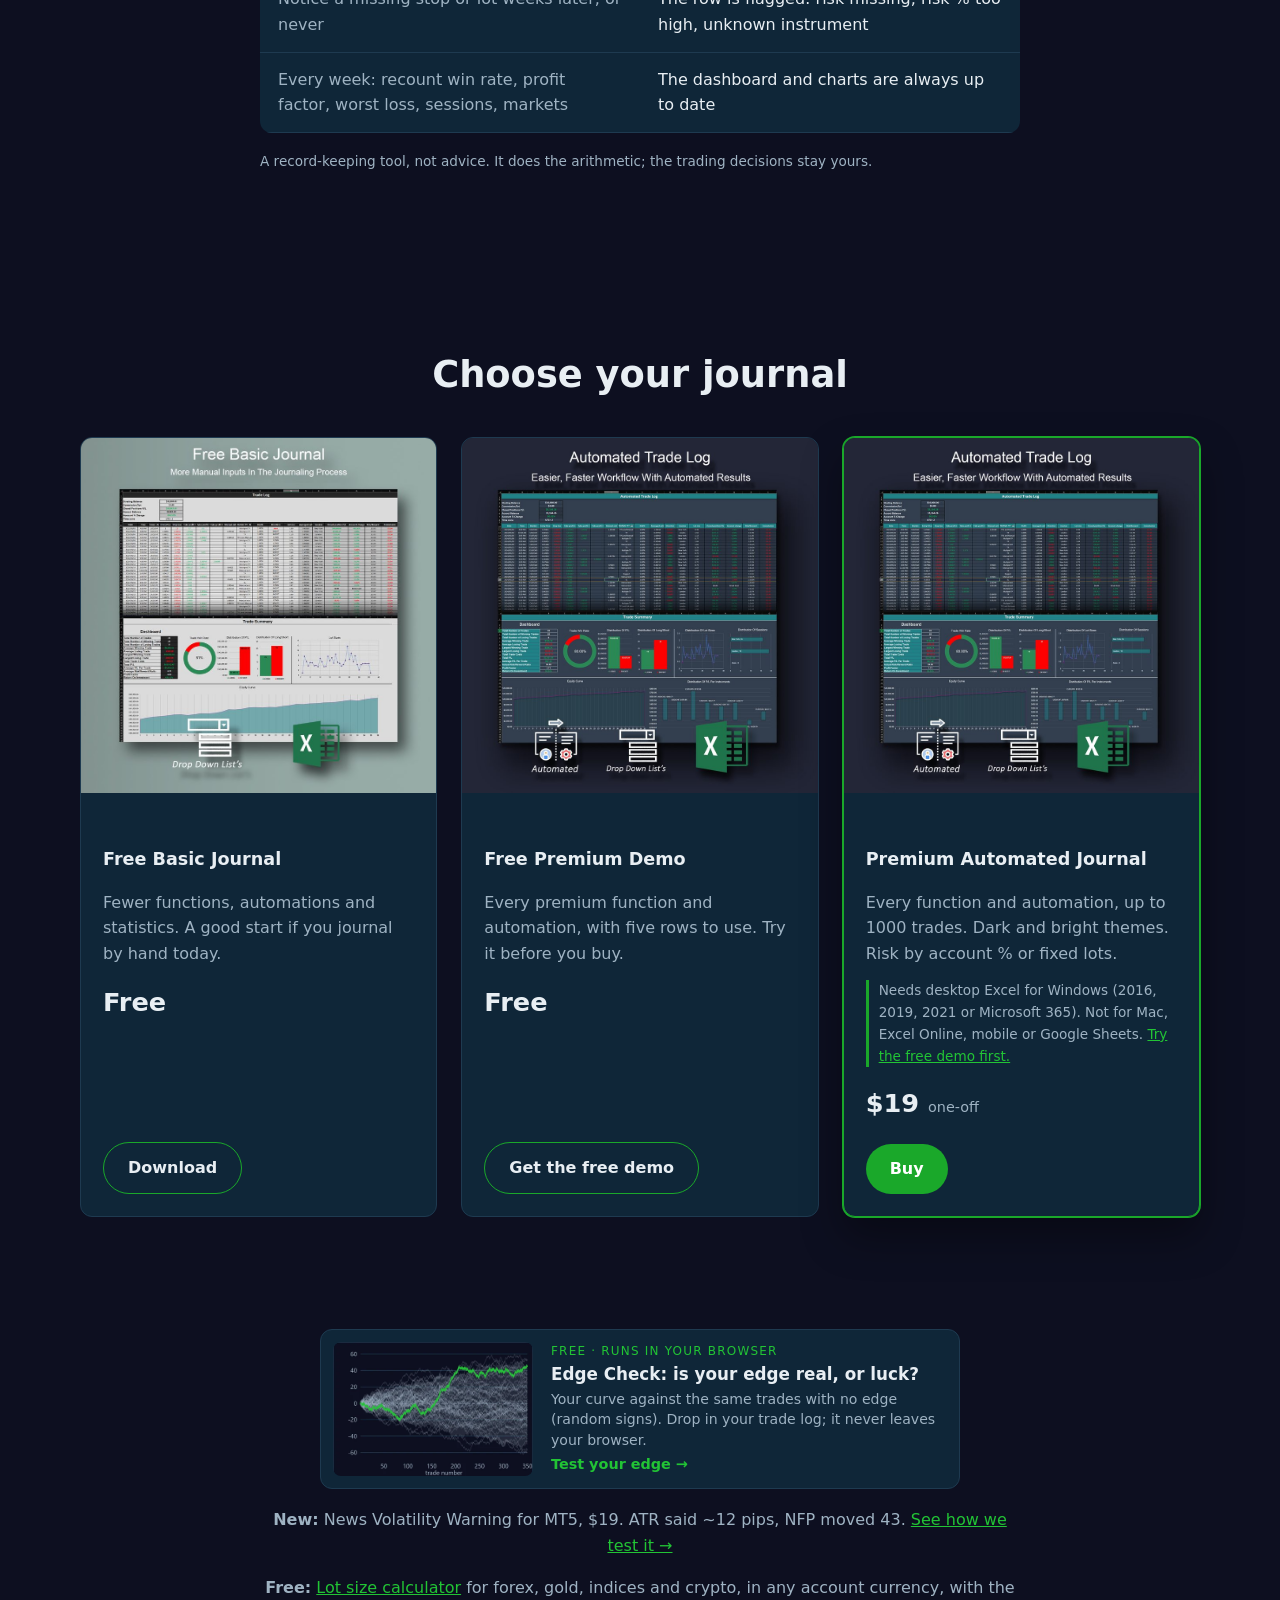
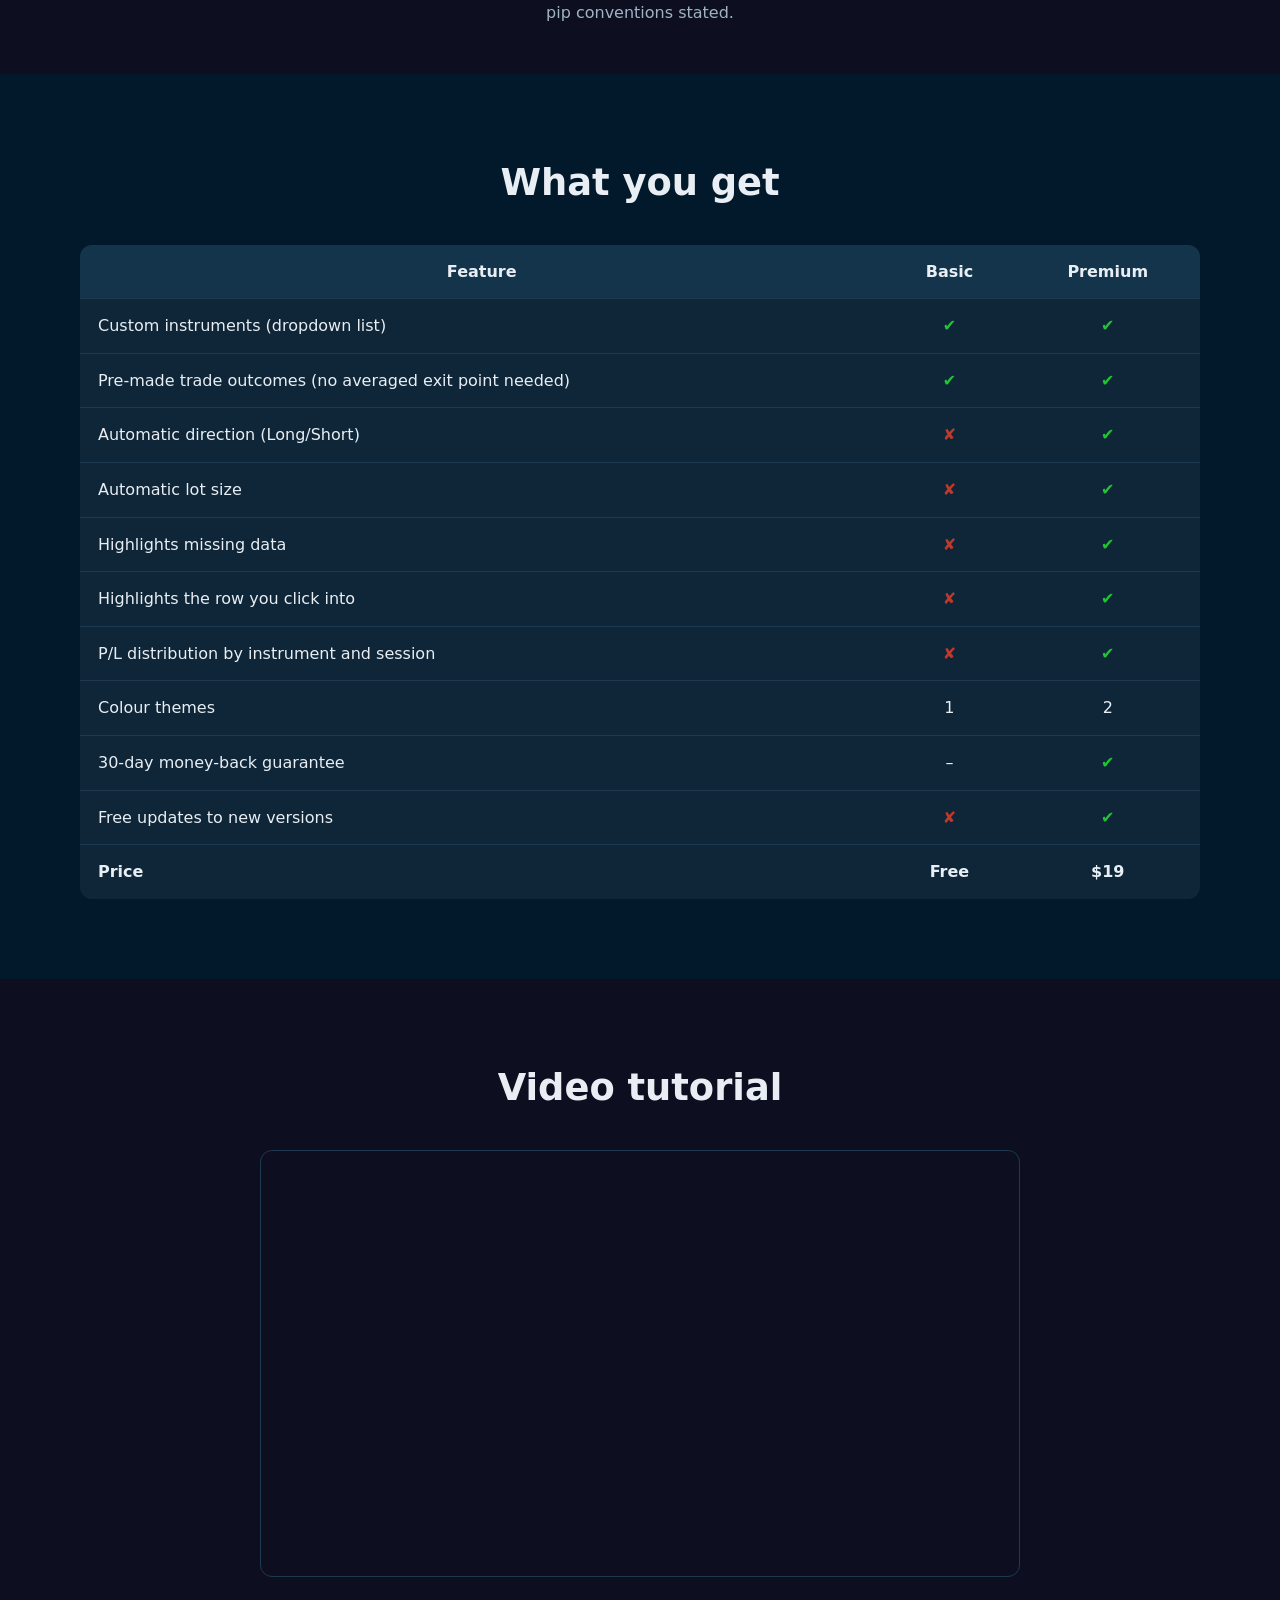
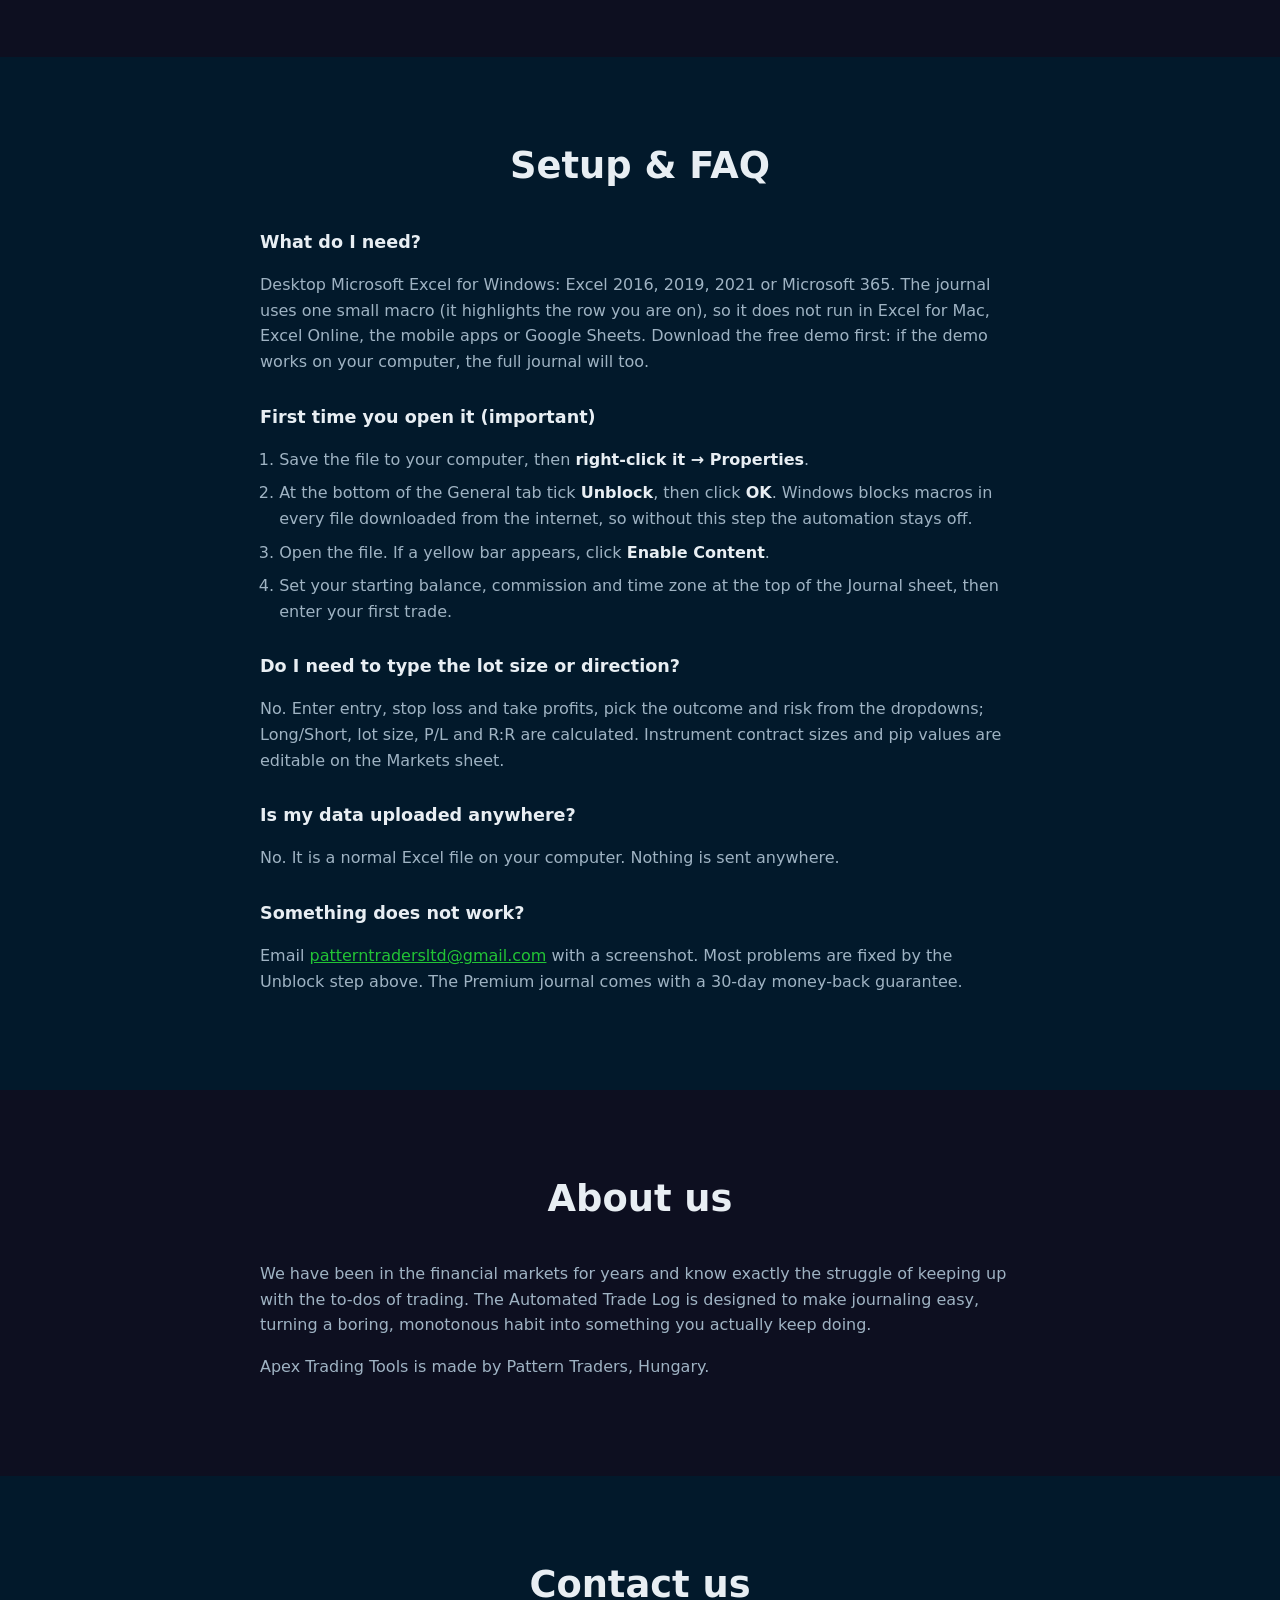
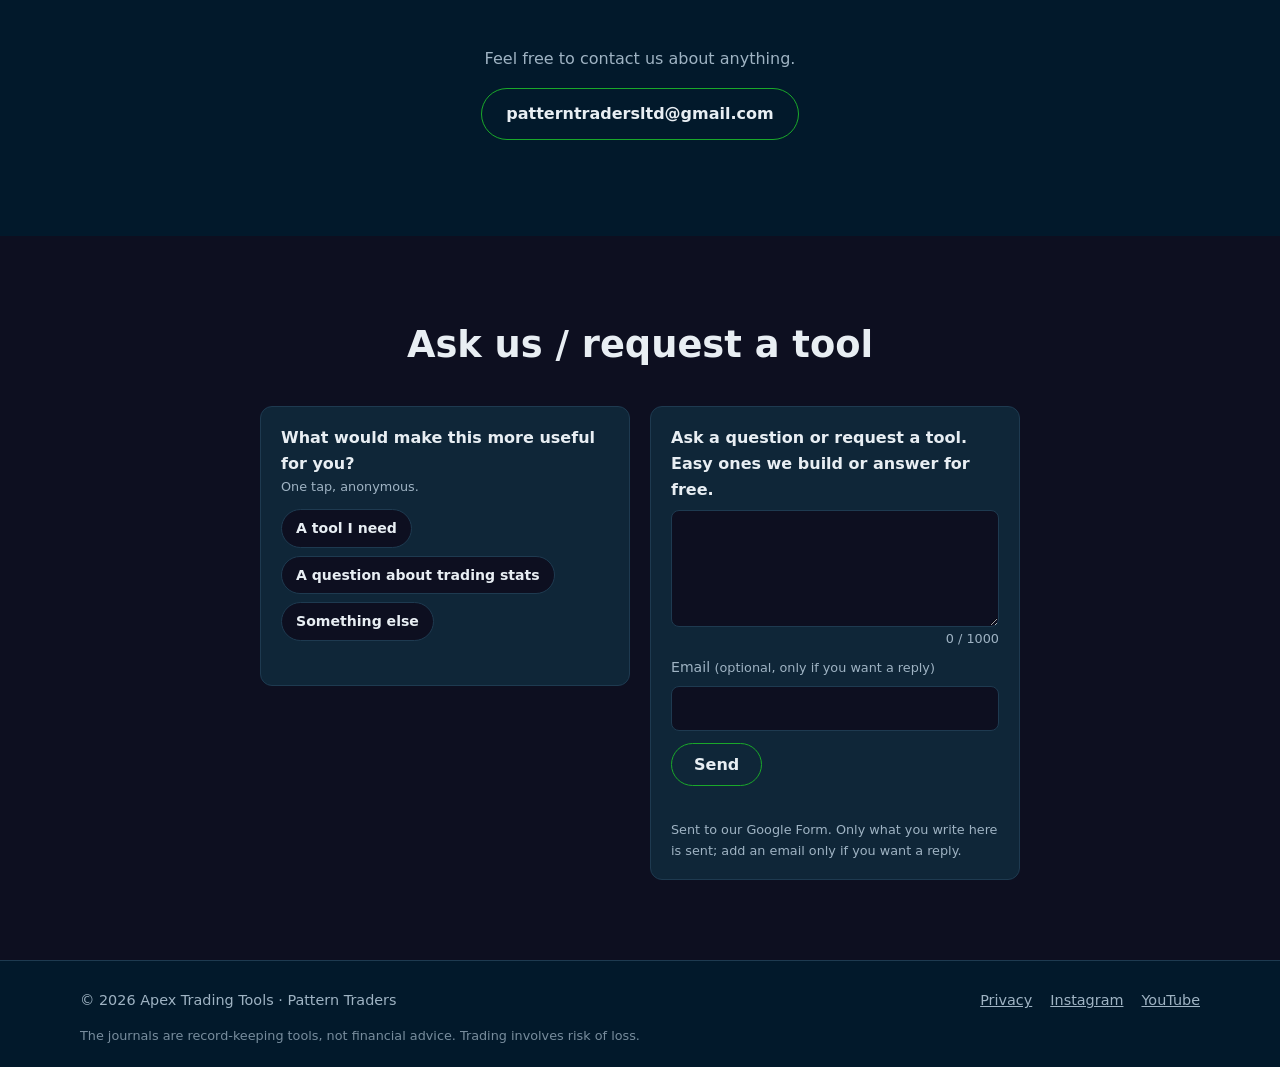
==== commit bbd6d36a: "Calculator leads with save-the-fee; stale labels removed Co-Authored-By: Claude Opus 5.5 <noreply@an" ====
--- a/index.html
+++ b/index.html
@@ -38,7 +38,7 @@
       <a href="#products">Shop</a>
       <a href="edge-check.html" data-goatcounter-click="nav-edge-check">Edge Check (free)</a>
       <a href="lot-size-calculator.html" data-goatcounter-click="nav-lot-size">Lot Size Calculator</a>
-      <a href="news-volatility.html" data-goatcounter-click="nav-news-volatility">News Volatility (soon)</a>
+      <a href="news-volatility.html" data-goatcounter-click="nav-news-volatility">News Volatility</a>
       <a href="#compare">Compare</a>
       <a href="#tutorial">Tutorial</a>
       <a href="#setup">Setup</a>
